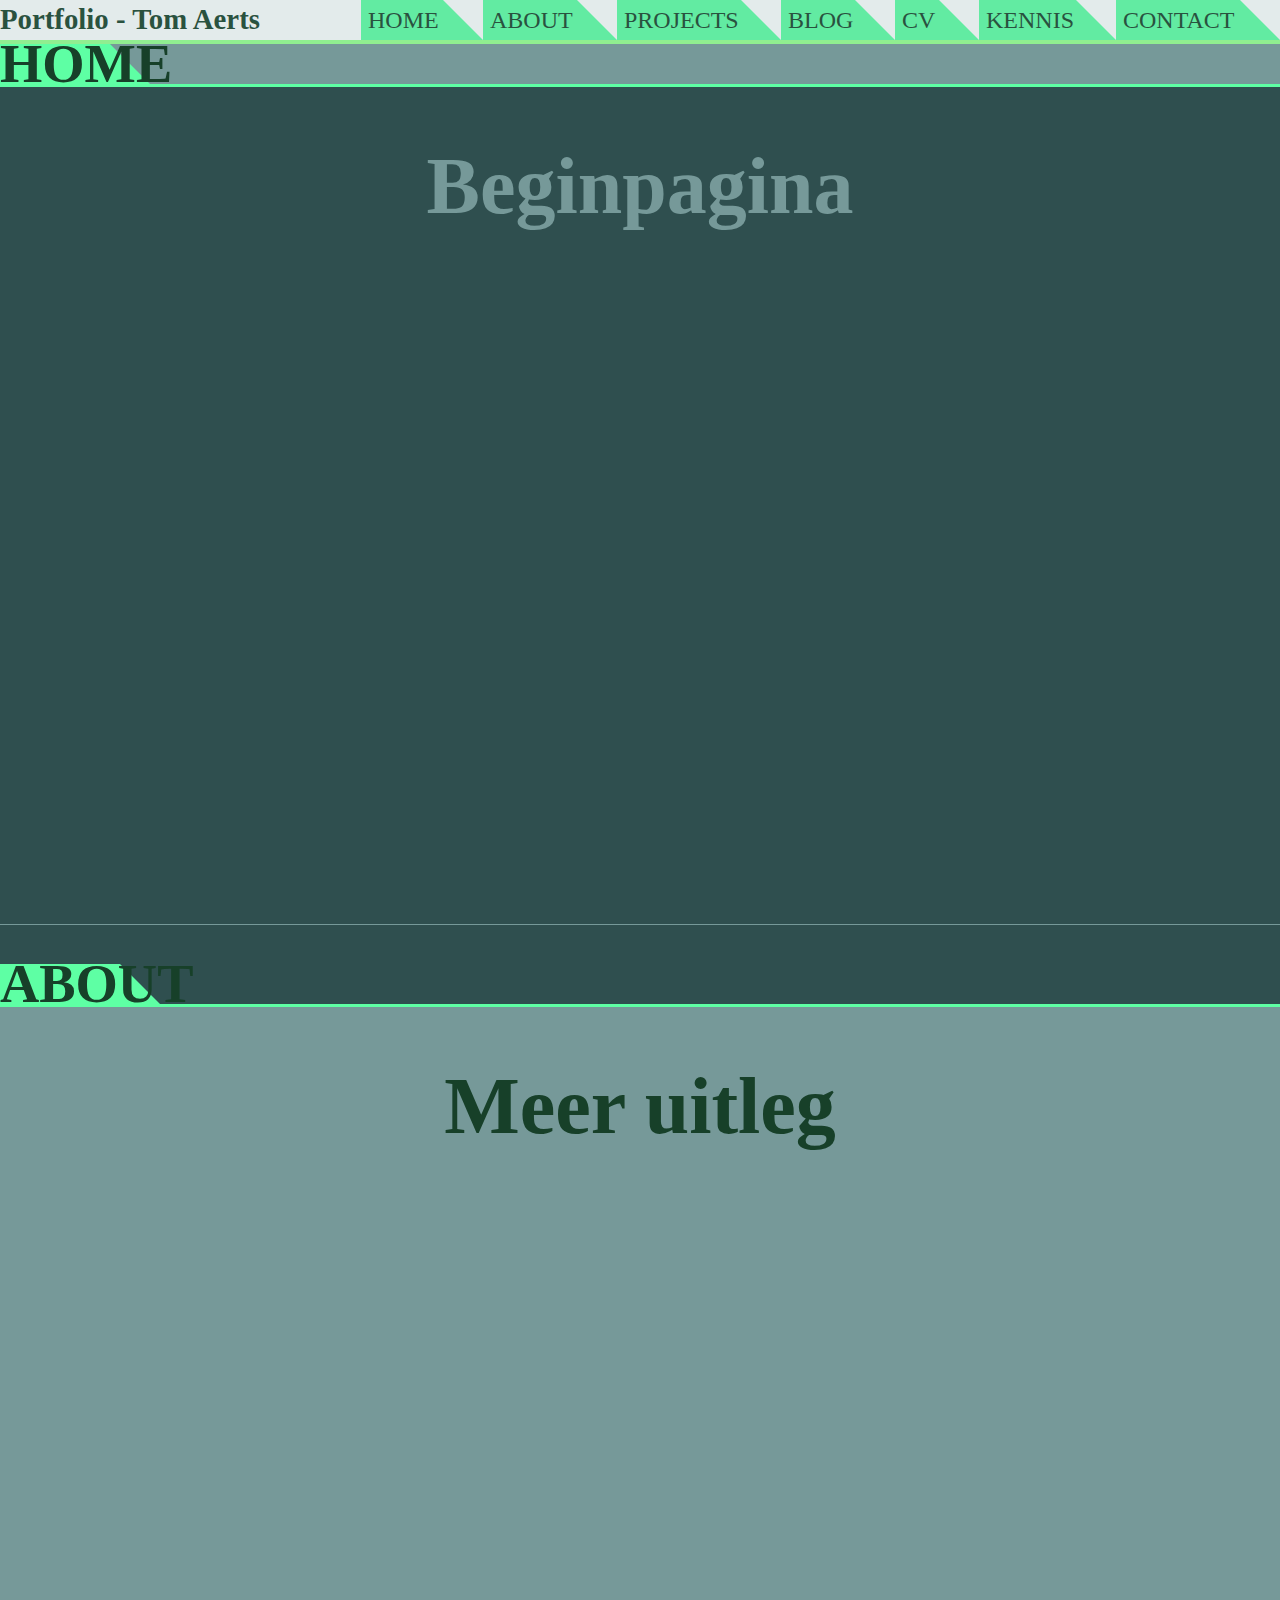
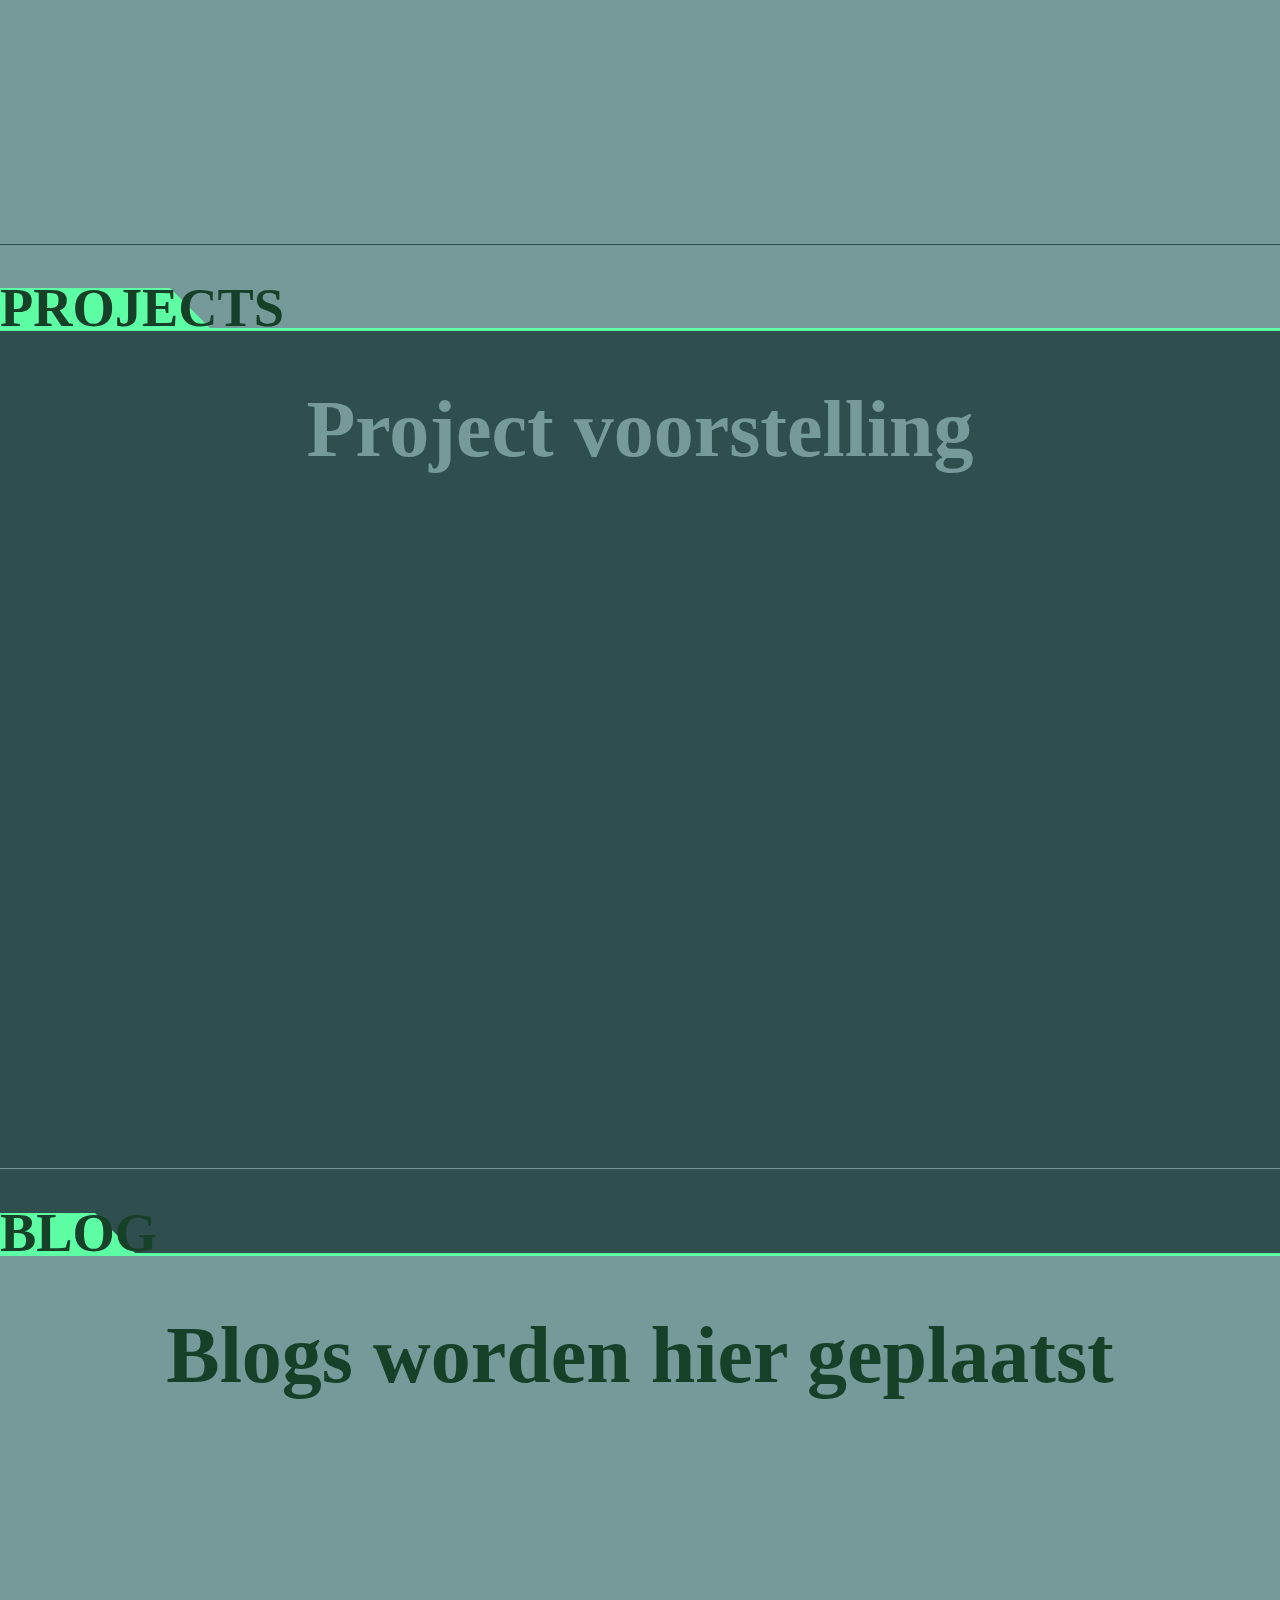
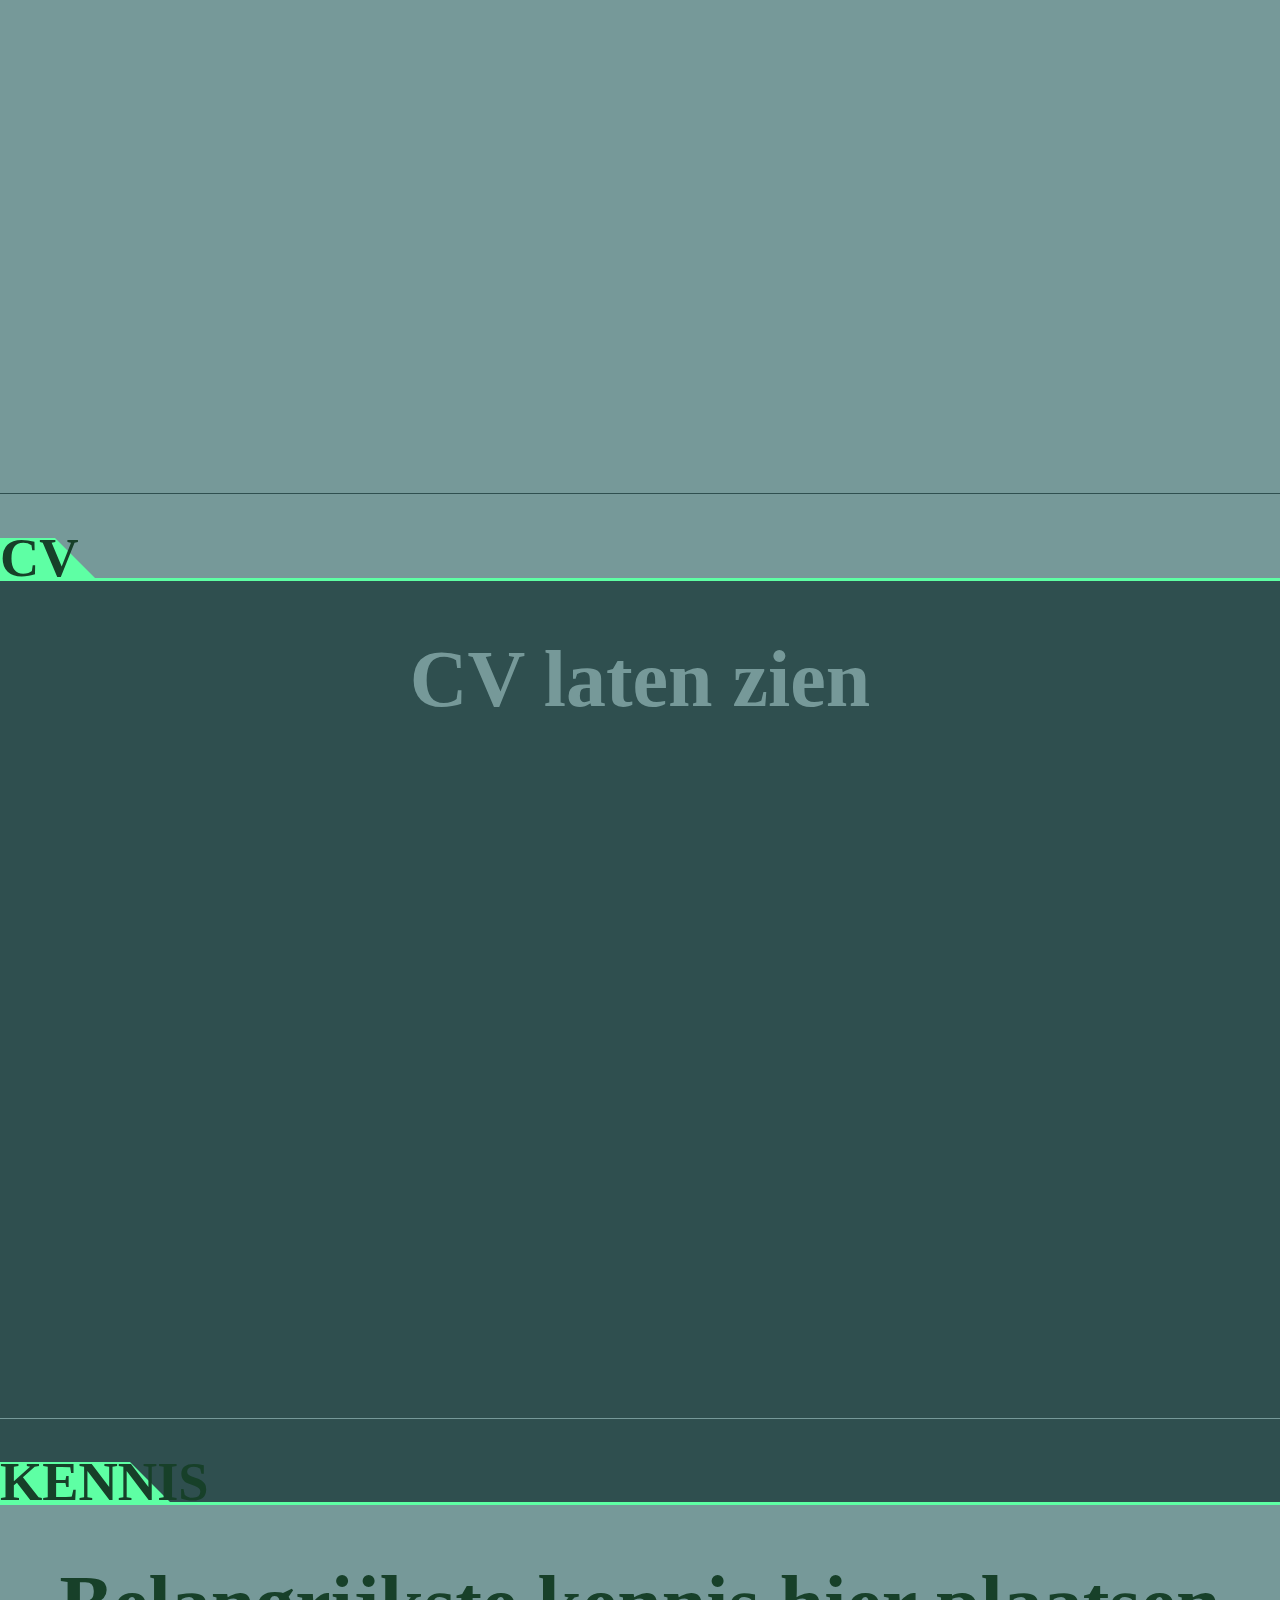
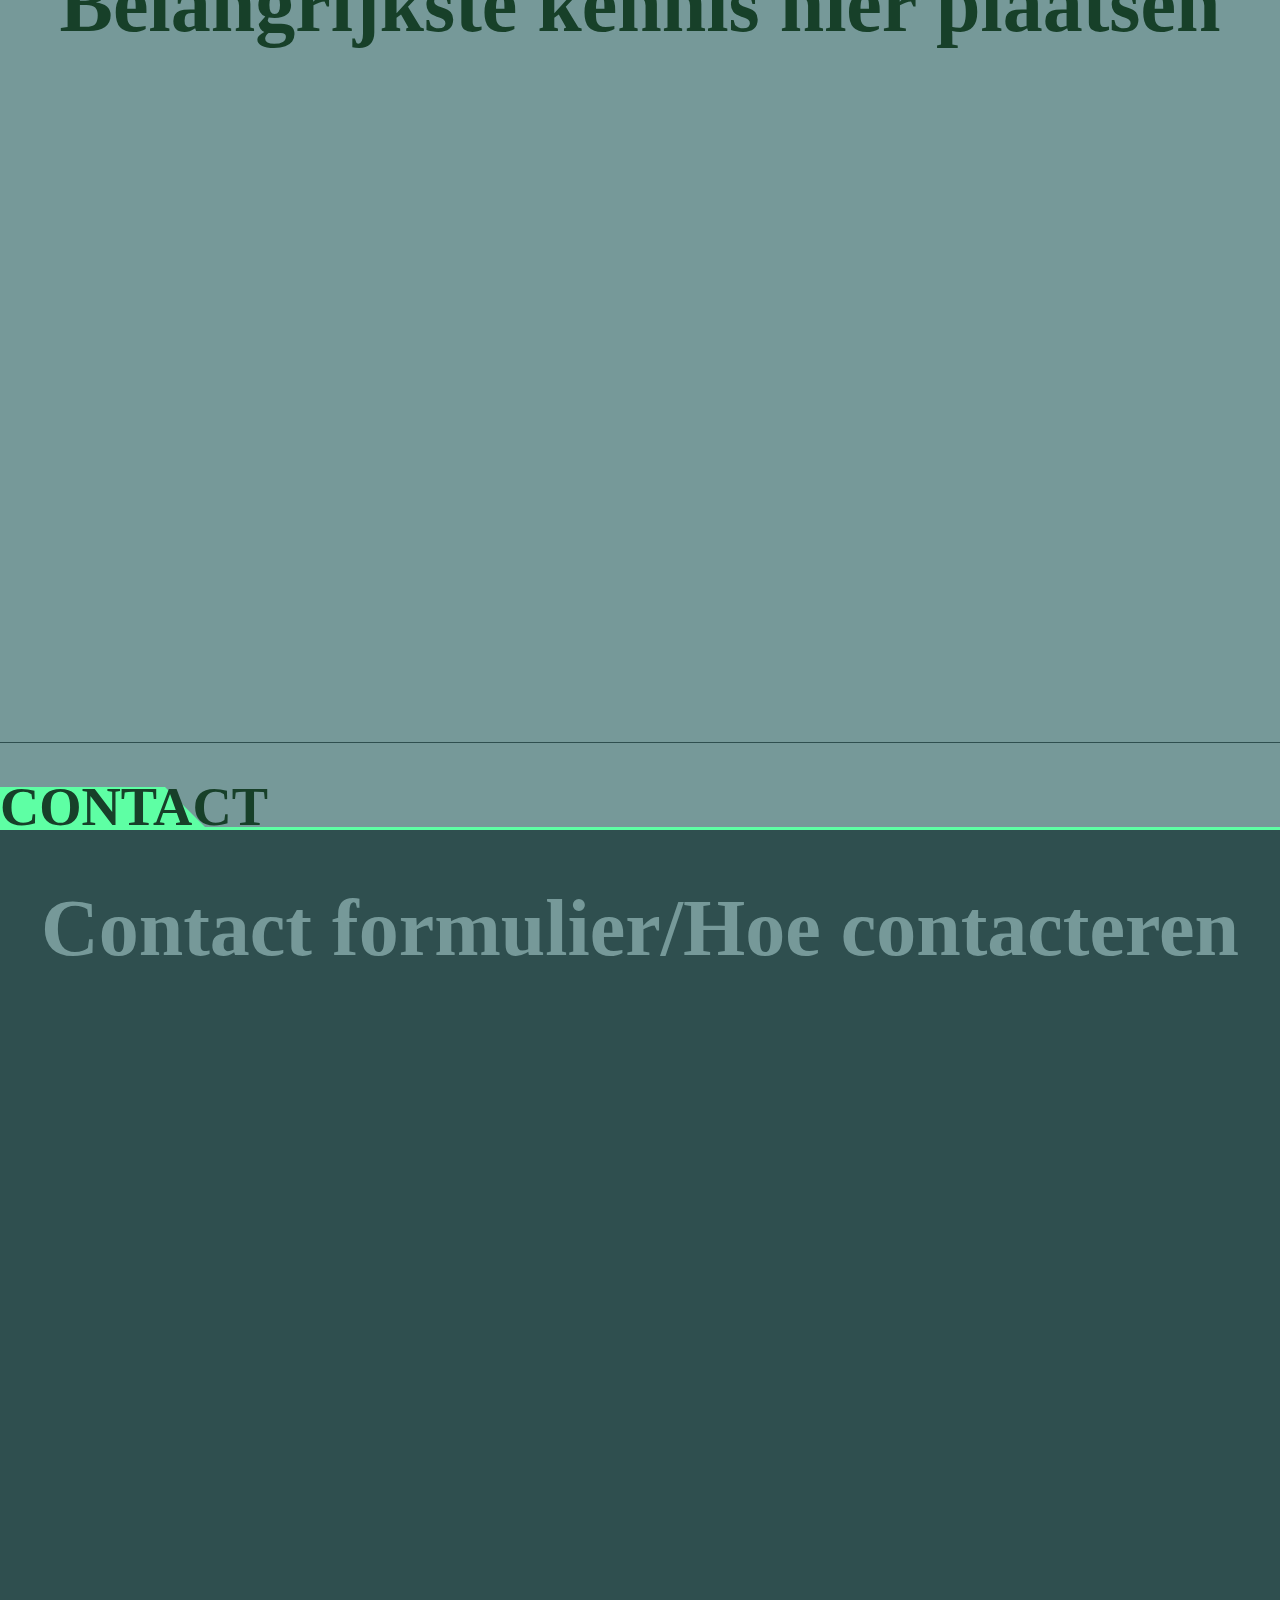
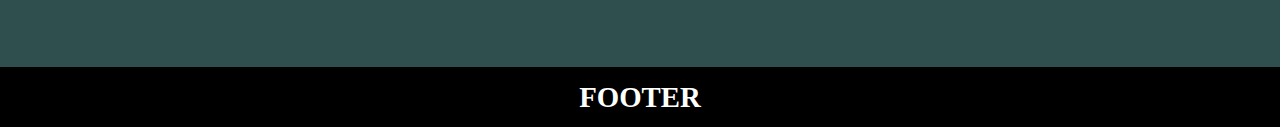
==== index.html @ aea4c929 "Portfolio site how it is until now" ====
<html>
    <head>
        <title>Portfolio - Tom Aerts</title>
        <link rel="stylesheet" href="Styles/opmaak.css">
        <link rel="stylesheet" href="Styles/media-queries.css">
        <meta charset="utf-8"> 
        <meta name="viewport" content="initial-scale=1">
        <link rel="icon" href="pics/favicon.ico" type="image/x-icon">
    </head>
    <body>
        <header>
            <div class="titel">
                <h1 class="normal">Portfolio - Tom Aerts</h1>
                <img src="pics/logo-big.png" alt="Tom Aerts" class="mobile">
            </div>
            <div class="header">
                <ul>
                    <li>
                        <a href="#home" id="homelink">HOME</a>
                    </li>
                    <li>
                        <a href="#about" id="aboutlink">ABOUT</a>
                    </li>
                    <li>
                        <a href="#projects" id="projectlink">PROJECTS</a>
                    </li>
                    <li>
                        <a href="#blog" id="bloglink">BLOG</a>
                    </li>
                    <li>
                        <a href="#cv" id="cvlink">CV</a>
                    </li>
                    <li>
                        <a href="#kennis" id="kennislink">KENNIS</a>
                    </li>
                    <li>
                        <a href="#contact" id="contactlink">CONTACT</a>
                    </li>
                </ul>
            </div>
        </header>
        <main>
            <div id="home"></div>
            <section id="homenrm">
                <article class="home">
                    <h1>HOME</h1>
                </article>
                <div class="firstbox">
                    <article class="text"> 
                        <h1>Beginpagina</h1>
                    </article>
                </div>
            </section>
            <div class="firstline" id="about"></div>
            <section id="aboutnrm">
                <article class="about">
                    <h1>ABOUT</h1>
                </article>
                <div class="secondbox">
                    <article class="text"> 
                        <h1>Meer uitleg</h1>
                    </article>
                </div>
            </section>
            <div class="secondline" id="projects"></div>
            <section id="projectsnrm">
                <article class="project">
                    <h1>PROJECTS</h1>
                </article>
                <div class="firstbox">
                    <article class="text"> 
                        <h1>Project voorstelling</h1>
                    </article>
                </div>
            </section>
            <div class="firstline" id="blog"></div>
            <section id="blognrm">
                <article class="blog">
                    <h1>BLOG</h1>
                </article>
                <div class="secondbox">
                    <article class="text"> 
                        <h1>Blogs worden hier geplaatst</h1>
                    </article>
                </div>
            </section>
            <div class="secondline" id="cv"></div>
            <section id="cvnrm">
                <article class="cv">
                    <h1>CV</h1>
                </article>
                <div class="firstbox">
                    <article class="text"> 
                        <h1>CV laten zien</h1>
                    </article>
                </div>
            </section>
            <div class="firstline" id="kennis"></div>
            <section id="kennisnrm">
                <article class="kennis">
                    <h1>KENNIS</h1>
                </article>
                <div class="secondbox">
                    <article class="text"> 
                        <h1>Belangrijkste kennis hier plaatsen</h1>
                    </article>
                </div>
            </section>
            <div class="secondline" id="contact"></div>
            <section id="contactnrm">
                <article class="contact">
                    <h1>CONTACT</h1>
                </article>
                <div class="firstbox">
                    <article class="text"> 
                        <h1>Contact formulier/Hoe contacteren</h1>
                    </article>
                </div>
            </section>
        </main>
        <footer>
            <h1 class="footer">FOOTER</h1>
        </footer>
        <script src="//ajax.googleapis.com/ajax/libs/jquery/1.10.2/jquery.min.js"></script>
        <script type="text/javascript">
            $(document).ready(function() {
                $('a[href*=#]:not([href=#])').click(function() {
                    if (location.pathname.replace(/^\//,'') == this.pathname.replace(/^\//,'') && location.hostname == this.hostname) {
                    var target = $(this.hash);
                    target = target.length ? target : $('[name=' + this.hash.slice(1) +']');
                    if (target.length) {
                        $('html,body').animate({
                        scrollTop: target.offset().top
                        }, 1000);
                        return false;
                    }
                    }
                });
            });
        </script>
    </body>
</html>
---- Styles/opmaak.css ----
body {
    height: 100%;
    margin-left: 0%;
    margin-top: 0%;
    margin-bottom: 0%;
    margin-right: 0%;
    background-color: lightgreen;
    width: 100%;
}
header {
    background-color: white;
    height: 40px;
    width: 100%;
    opacity: 0.8;
    position: fixed;
}
.normal {
    display: block;
    color: #174029
}
.mobile {
    display: none;
    height: 100%;
}
.header {
    float: right;
    width: 1015px;
    z-index: 0;
    margin-top: -2px;
}
.titel {
    float: left;
    line-height: 0px;
    z-index: 0;
}
ul {
    list-style: none;
    display: inline;
}
a {
    text-decoration: none;
}
#homelink{
    float: left;
    width: 85px;
    height: 0%;
    border-right: 40px solid transparent;
    border-bottom: 40px solid #5EFFA4;
    line-height: 40px;
    font-size: 1.7rem;
    position: static;
    color: #174029;
    padding-left: 7px;
    margin-top: -16px;
}
#aboutlink {
    float: left;
    width: 100px;
    height: 0%;
    border-right: 40px solid transparent;
    border-bottom: 40px solid #5EFFA4;
    line-height: 40px;
    font-size: 1.7rem;
    position: static;
    color: #174029;
    padding-left: 7px;
    margin-top: -16px;
}
#projectlink {
    float: left;
    width: 135px;
    height: 0%;
    border-right: 40px solid transparent;
    border-bottom: 40px solid #5EFFA4;
    line-height: 40px;
    font-size: 1.7rem;
    position: static;
    color: #174029;
    padding-left: 7px;
    margin-top: -16px;
}
#bloglink {
    float: left;
    width: 80px;
    height: 0%;
    border-right: 40px solid transparent;
    border-bottom: 40px solid #5EFFA4;
    line-height: 40px;
    font-size: 1.7rem;
    position: static;
    color: #174029;
    padding-left: 7px;
    margin-top: -16px;
}
#cvlink {
    float: left;
    width: 45px;
    height: 0%;
    border-right: 40px solid transparent;
    border-bottom: 40px solid #5EFFA4;
    line-height: 40px;
    font-size: 1.7rem;
    position: static;
    color: #174029;
    padding-left: 7px;
    margin-top: -16px;
}
#kennislink {
    float: left;
    width: 105px;
    height: 0%;
    border-right: 40px solid transparent;
    border-bottom: 40px solid #5EFFA4;
    line-height: 40px;
    font-size: 1.7rem;
    position: static;
    color: #174029;
    padding-left: 7px;
    margin-top: -16px;
}
#contactlink {
    float: left;
    width: 135px;
    height: 0%;
    border-right: 40px solid transparent;
    border-bottom: 40px solid #5EFFA4;
    line-height: 40px;
    font-size: 1.7rem;
    position: static;
    color: #174029;
    padding-left: 7px;
    margin-top: -16px;
}
.home {
    width: 110px;
    background-color: darkgrey;
    height: 0%;
    border-right: 40px solid #769999;
    border-bottom: 40px solid #5EFFA4;
    line-height: 40px;
    font-size: 1.7rem;
    position: static;
    color: #174029;
}
.about {
    width: 120px;
    height: 0%;
    border-right: 40px solid #2F4F4F;
    border-bottom: 40px solid #5EFFA4;
    line-height: 40px;
    font-size: 1.7rem;
    margin-top: -91px;
    position: static;
    color: #174029;
}
.project {
    width: 170px;
    height: 0%;
    border-right: 40px solid #769999;
    border-bottom: 40px solid #5EFFA4;
    line-height: 40px;
    font-size: 1.7rem;
    margin-top: -50px;
    position: static;
    color: #174029;
}
.blog {
    width: 95px;
    height: 0%;
    border-right: 40px solid #2F4F4F;
    border-bottom: 40px solid #5EFFA4;
    line-height: 40px;
    font-size: 1.7rem;
    margin-top: -50px;
    position: static;
    color: #174029;
}
.cv {
    width: 55px;
    height: 0%;
    border-right: 40px solid #769999;
    border-bottom: 40px solid #5EFFA4;
    line-height: 40px;
    font-size: 1.7rem;
    margin-top: -50px;
    position: static;
    color: #174029;
}
.kennis {
    width: 130px;
    height: 0%;
    border-right: 40px solid #2F4F4F;
    border-bottom: 40px solid #5EFFA4;
    line-height: 40px;
    font-size: 1.7rem;
    margin-top: -50px;
    position: static;
    color: #174029;
}
.contact {
    width: 165px;
    height: 0%;
    border-right: 40px solid #769999;
    border-bottom: 40px solid #5EFFA4;
    line-height: 40px;
    font-size: 1.7rem;
    margin-top: -50px;
    position: static;
    color: #174029;
}
section {
    height: 100%;
    margin-bottom: -19px;
    width: 100%;
}
.firstbox { 
    border-top: 3px solid #5EFFA4;      
    background-color: #2F4F4F;
    height: 93%;
    width: 100%;
    color: #769999;
}
.secondbox {
    border-top: 3px solid #5EFFA4;      
    background-color: #769999;
    height: 93%;
    width: 100%;
    color: #174029

}
.text {
    text-align: center;
    font-size: 40px;
    width: 100%;
}
.firstline {
    height: 80px;
    background-color: #2F4F4F;
    margin-bottom: -72px;
    width: 100%;
}
.secondline {
    height: 80px;
    background-color: #769999;
    width: 100%;
}
#homenrm {
    background-color: #769999;
    width: 100%;
}
#aboutnrm {
    background-color: #2F4F4F;
    margin-top: 50px;
    width: 100%;
}
#projectsnrm {
    background-color: #769999;
    margin-top: -74px;
    width: 100%;
}
#blognrm {
    background-color: #2F4F4F;
    width: 100%;
}
#cvnrm {
    background-color: #769999;
    width: 100%;
    margin-top: -73px
}
#kennisnrm {
    background-color: #2F4F4F;
    margin-top: -73px;
    width: 100%;
}
#contactnrm {
    background-color: #769999;
    width: 100%;
    margin-top: -73px;
}
#home {
    height: 40px;
    margin-bottom: -32px;
    background-color: #769999;
    width: 100%;
}
footer {
    background-color: black;
    color: white;
    margin-top: -20px;
    height: 60px;
    width: 100%;
}
.footer {
    text-align: center;
    height: 60px;
    margin-bottom: auto;
    line-height: 60px;
    width: 100%;
    margin-top: 0px;
}
---- Styles/media-queries.css ----
@media only screen and (max-width:1350px) {
    .normal {
        font-size: 1.8rem;
    }
    .header {
    width: 919px;
    }
    #homelink{
        width: 75px;
        font-size: 1.5rem;
    }
    #aboutlink {
        width: 87px;
        font-size: 1.5rem;
    }
    #projectlink {
        width: 117px;
        font-size: 1.5rem;
    }
    #bloglink {
        width: 67px;
        font-size: 1.5rem;
    }
    #cvlink {
        width: 37px;
        font-size: 1.5rem;
    }
    #kennislink {
        width: 90px;
        font-size: 1.5rem;
   }
    #contactlink {
        width: 117px;
        font-size: 1.5rem;
    }
    .footer {
        font-size: 1.8rem;
    }
}
@media only screen and (max-width:1250px) {
    .normal {
        display: none;
    }
    .mobile {
        display: block;
    }
}
@media only screen and (max-width:1000px) {
    .header {
    width: 809px;
    }
    #homelink{
        width: 60px;
        font-size: 1.2rem;
    }
    #aboutlink {
        width: 70px;
        font-size: 1.2rem;
    }
    #projectlink {
        width: 95px;
        font-size: 1.2rem;
    }
    #bloglink {
        width: 55px;
        font-size: 1.2rem;
    }
    #cvlink {
        width: 30px;
        font-size: 1.2rem;
    }
    #kennislink {
        width: 75px;
        font-size: 1.2rem;
    }
    #contactlink {
        width: 95px;
        font-size: 1.2rem;
    }
    .footer {
        font-size: 1.5rem;
    }
}
@media only screen and (max-width:900px) {
    .header {
        display: none;
    }
    header {
        height: 60px;
    }
    #home{
        height: 60px;
    }
}
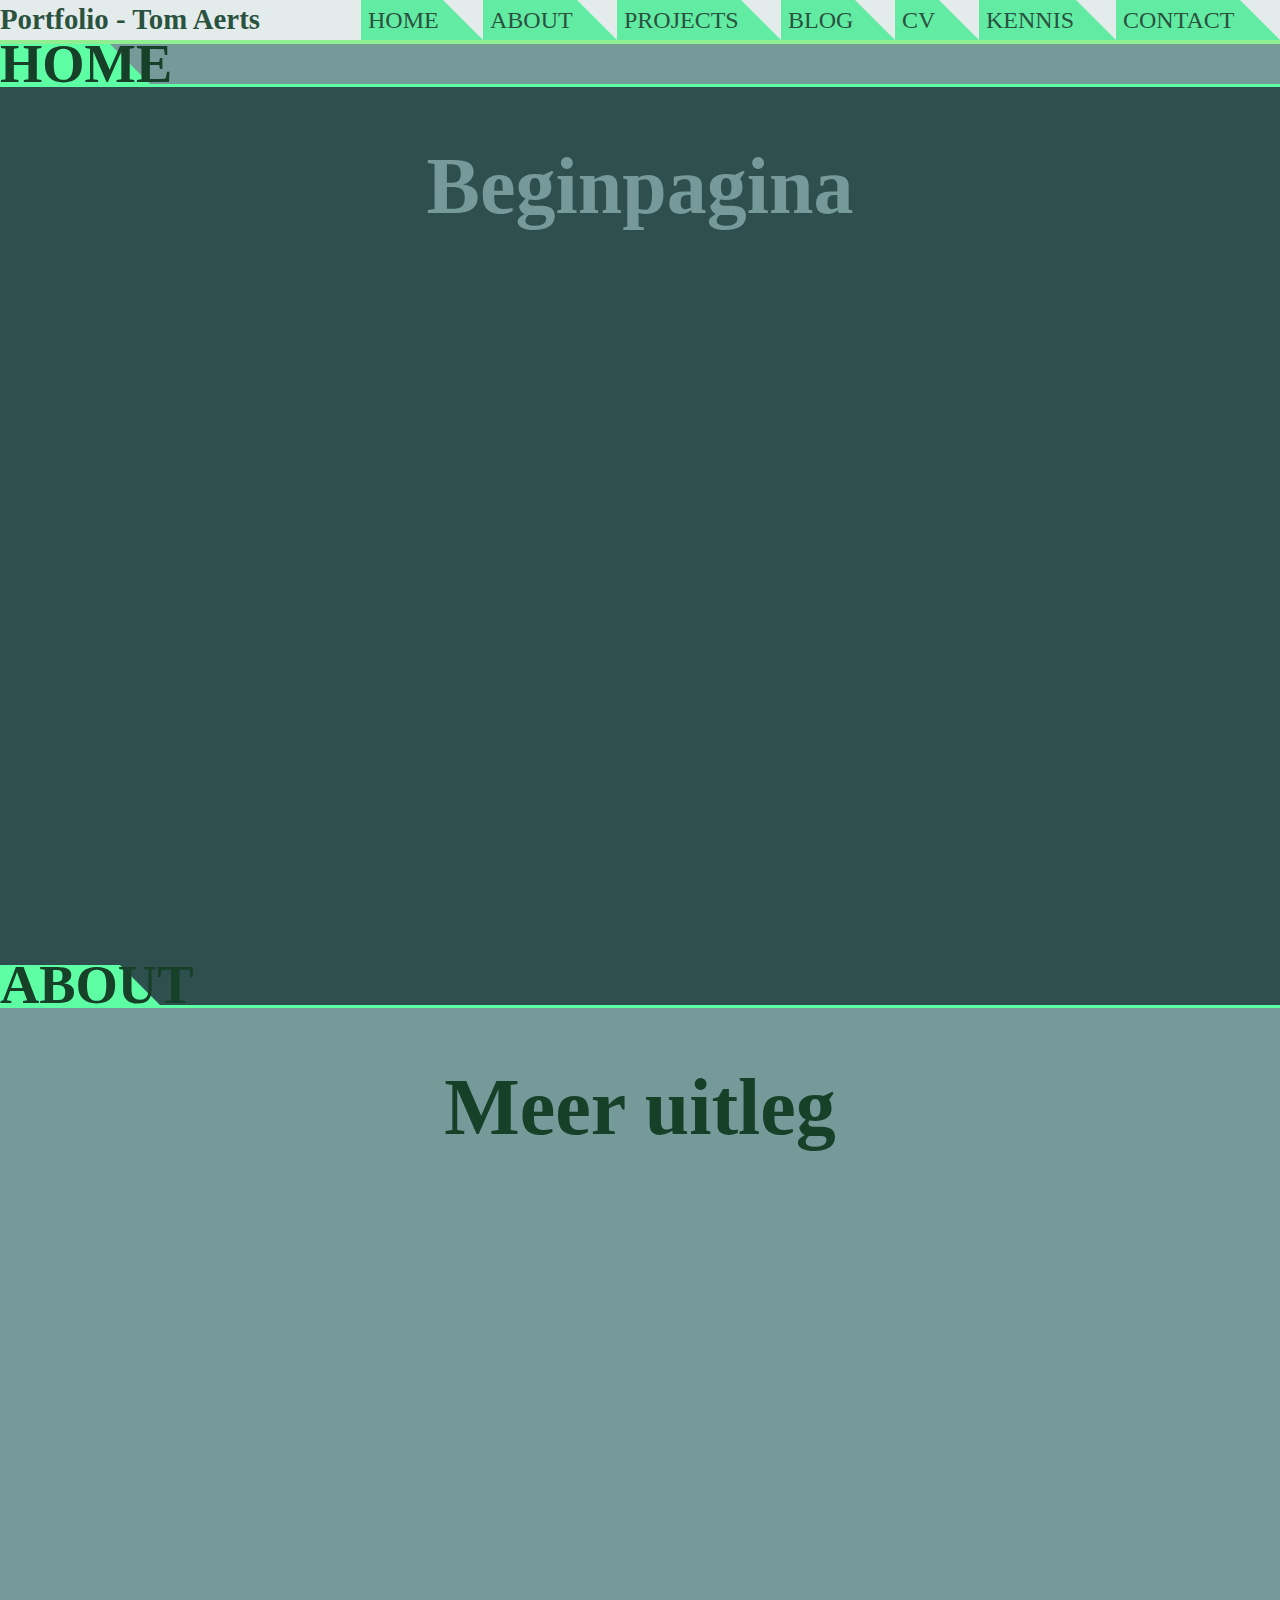
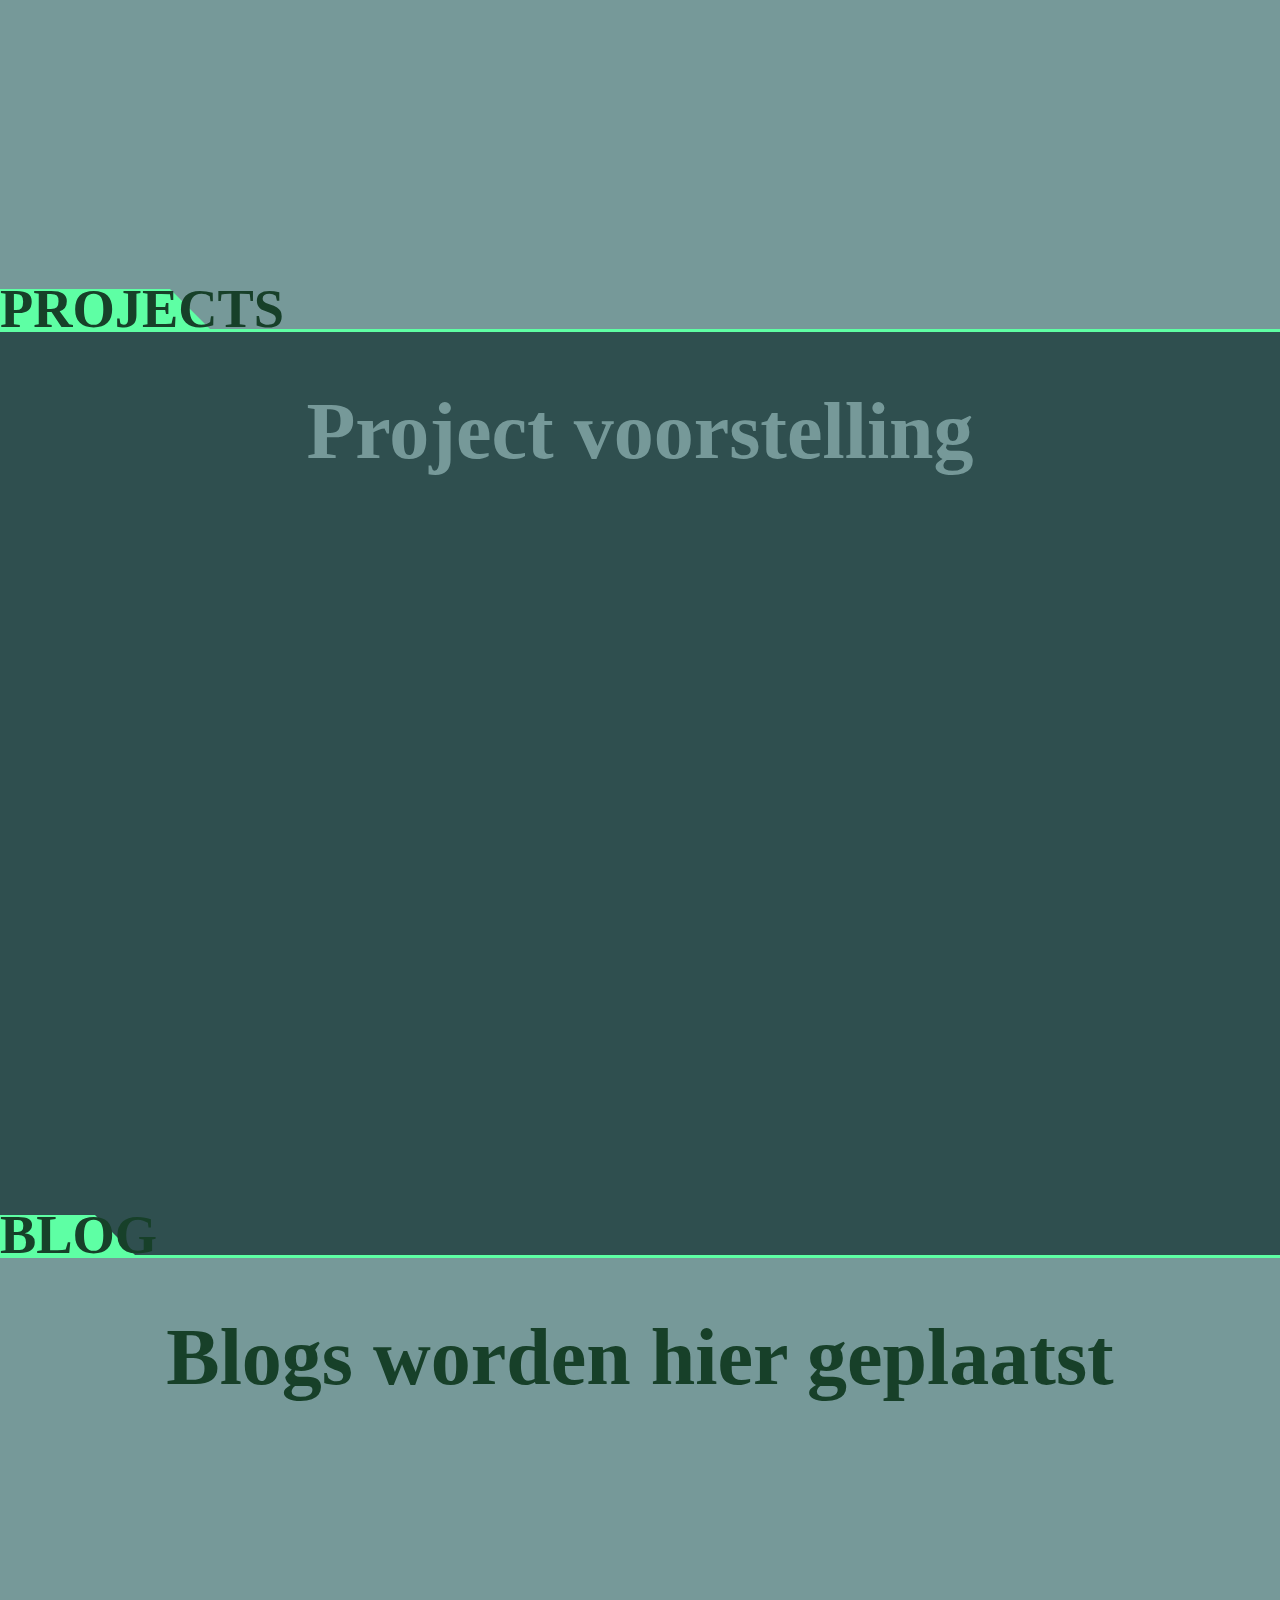
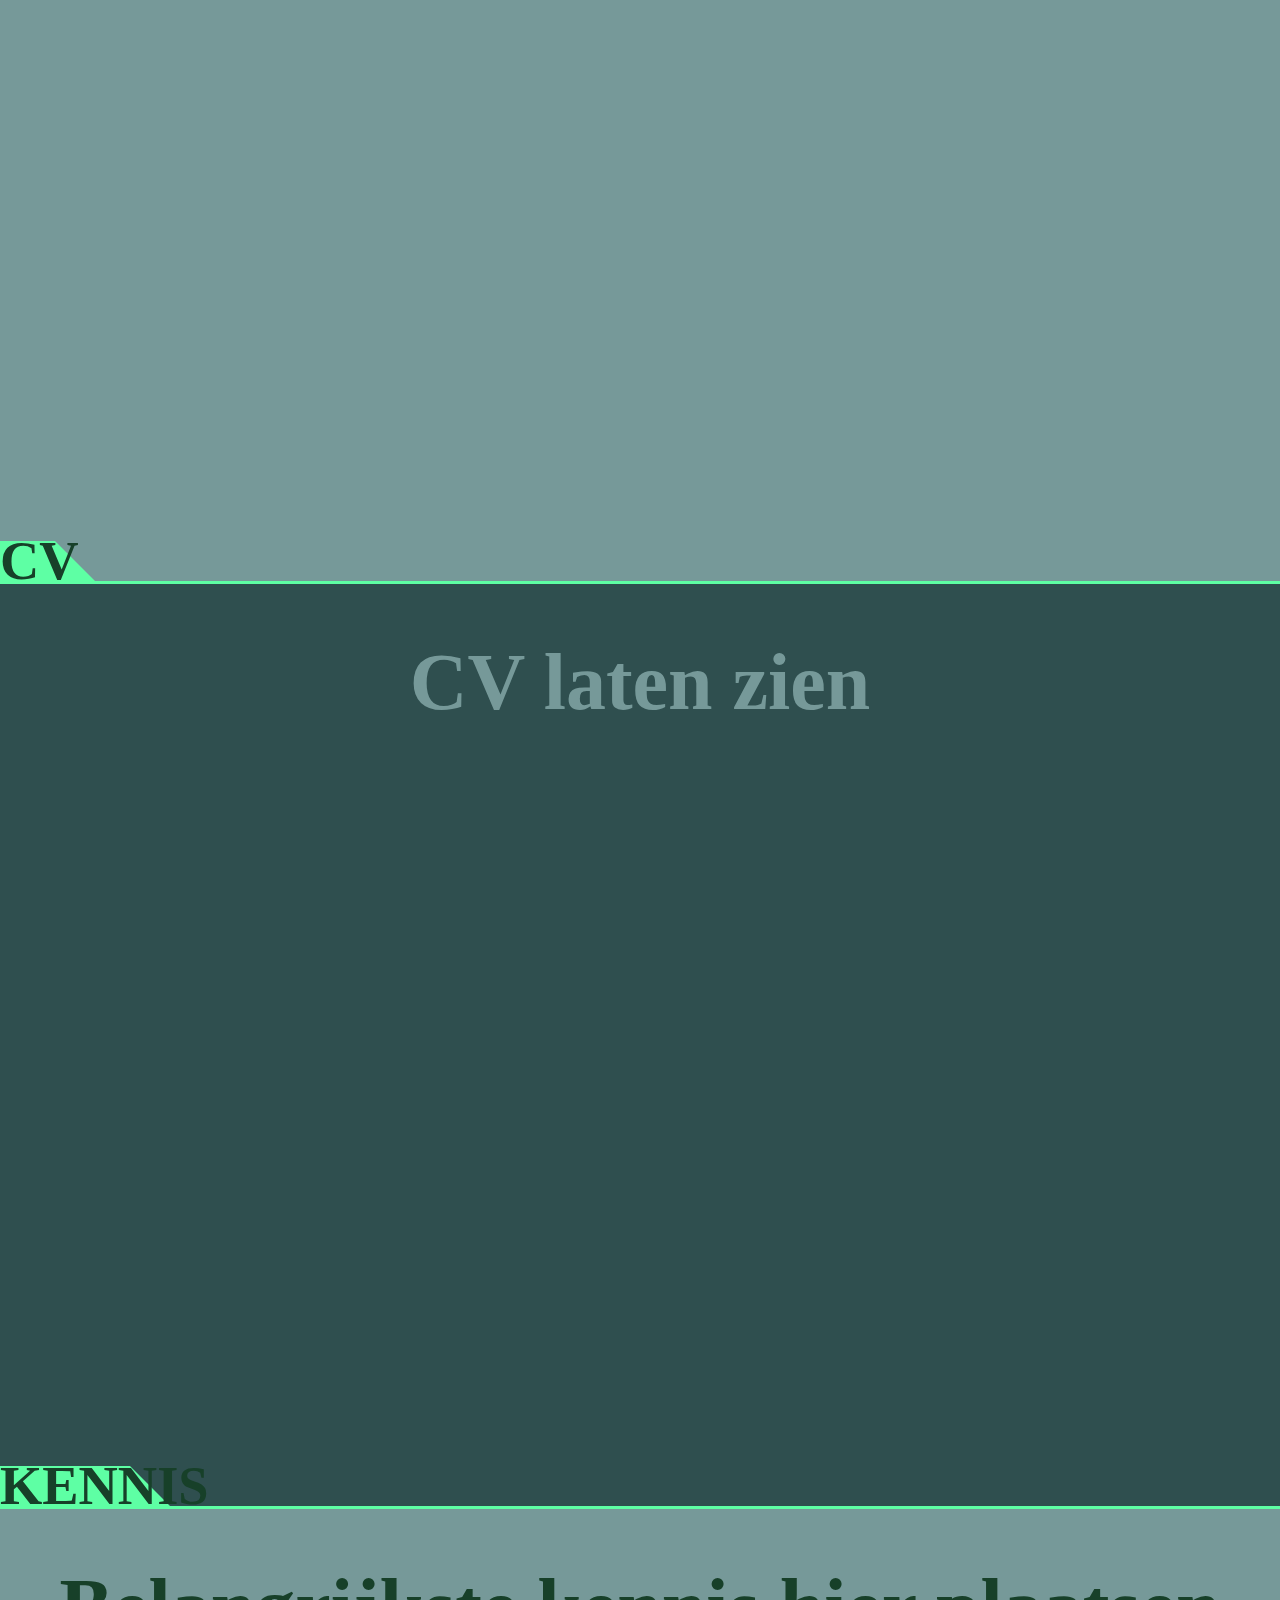
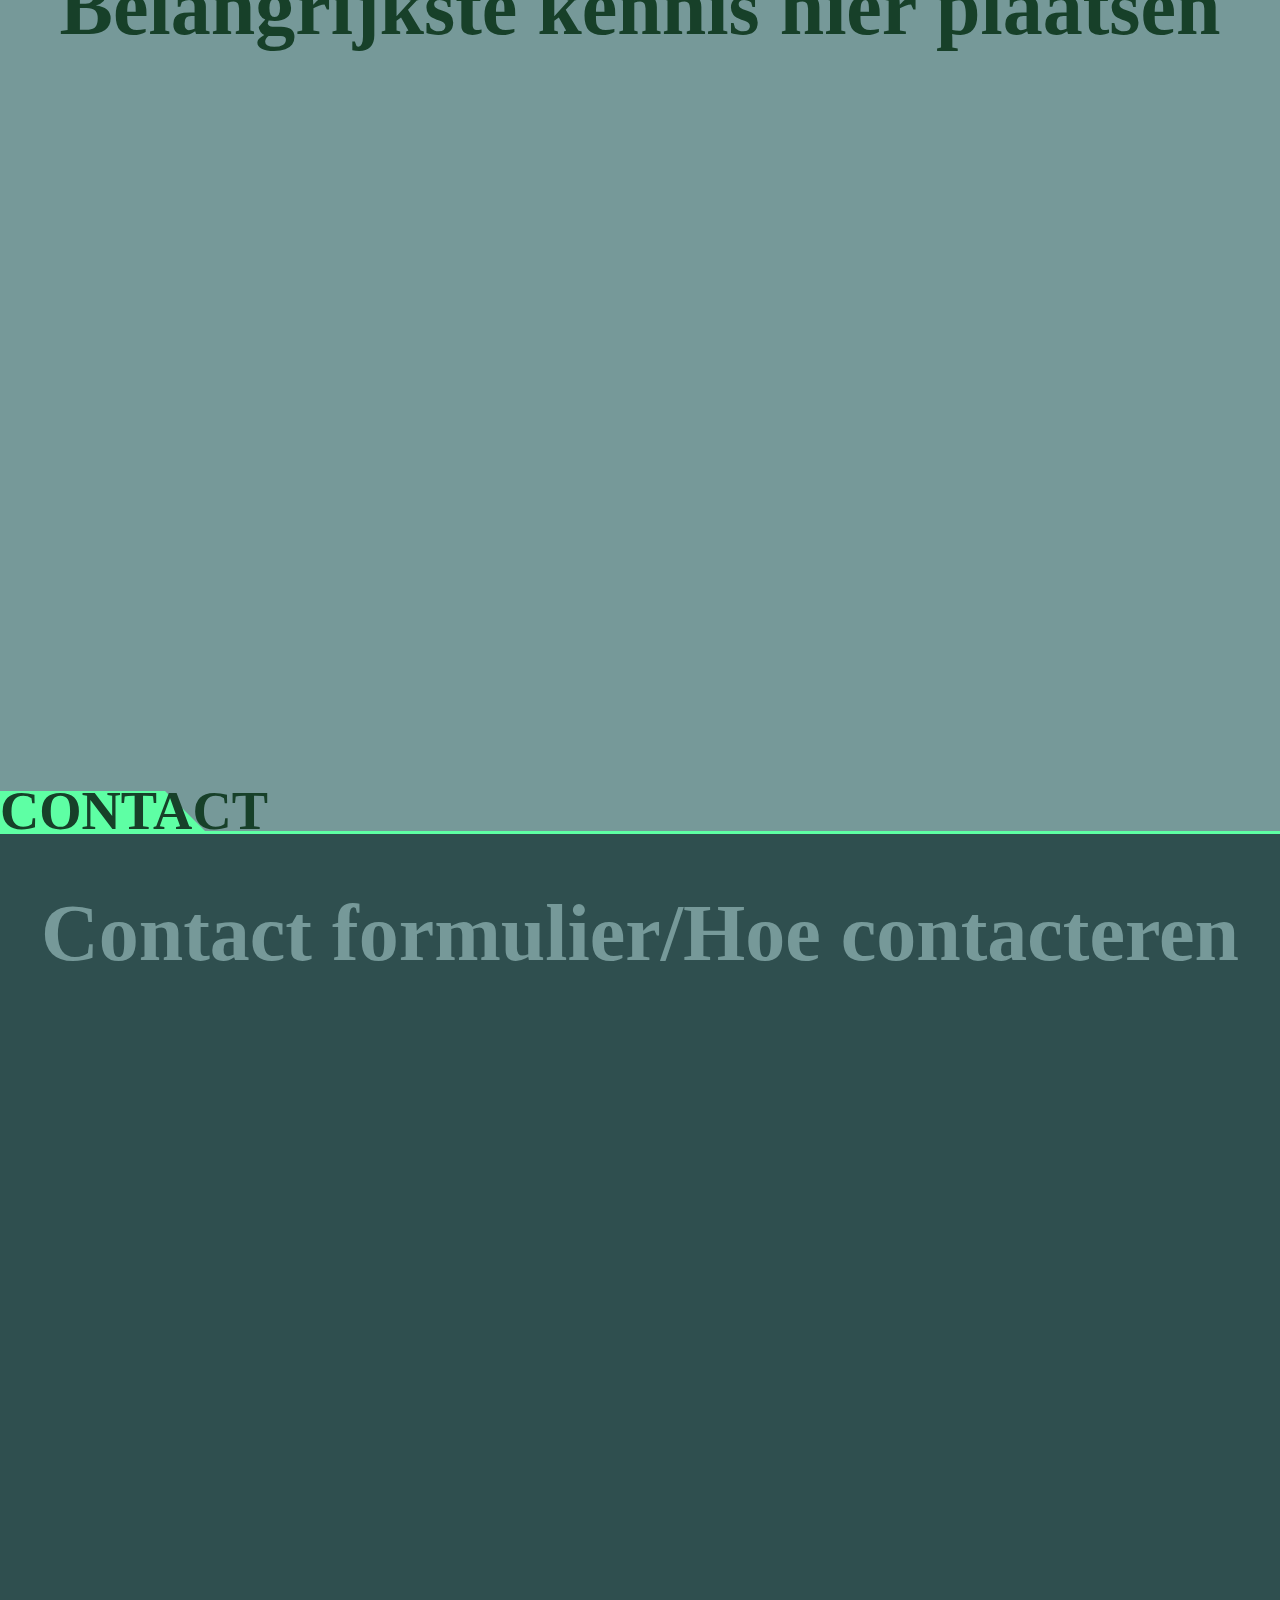
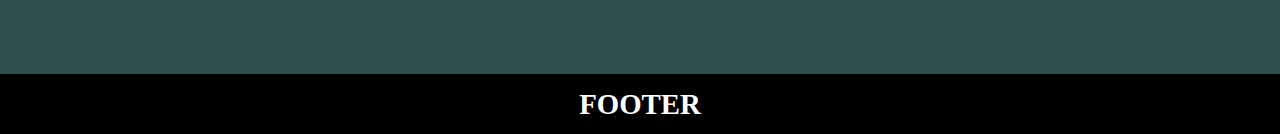
==== commit 1ce71b04: "mobile menu zo goed als in orde" ====
--- a/index.html
+++ b/index.html
@@ -12,6 +12,10 @@
             <div class="titel">
                 <h1 class="normal">Portfolio - Tom Aerts</h1>
                 <img src="pics/logo-big.png" alt="Tom Aerts" class="mobile">
+                <h1 class="tablet">Portfolio</h1>
+            </div>
+            <div class="mobi-header">
+                <div id="nav-toggle"><span></span></div>
             </div>
             <div class="header">
                 <ul>
@@ -138,5 +142,9 @@
                 });
             });
         </script>
+        <script>$('#nav-toggle').on('click', function() {
+  $(this).toggleClass('active');
+  $('.header').stop().slideToggle();
+});</script>
     </body>
 </html>--- a/Styles/opmaak.css
+++ b/Styles/opmaak.css
@@ -18,6 +18,10 @@
     display: block;
     color: #174029
 }
+.tablet {
+    color: #174029;
+    display: none;
+}
 .mobile {
     display: none;
     height: 100%;
@@ -28,6 +32,11 @@
     z-index: 0;
     margin-top: -2px;
 }
+/*
+.header.active {
+        display: block;
+    }
+*/
 .titel {
     float: left;
     line-height: 0px;
@@ -216,14 +225,14 @@
 .firstbox { 
     border-top: 3px solid #5EFFA4;      
     background-color: #2F4F4F;
-    height: 93%;
+    height: 100%;
     width: 100%;
     color: #769999;
 }
 .secondbox {
     border-top: 3px solid #5EFFA4;      
     background-color: #769999;
-    height: 93%;
+    height: 100%;
     width: 100%;
     color: #174029
 
@@ -234,13 +243,13 @@
     width: 100%;
 }
 .firstline {
-    height: 80px;
+    height: 80.5px;
     background-color: #2F4F4F;
     margin-bottom: -72px;
     width: 100%;
 }
 .secondline {
-    height: 80px;
+    height: 81px;
     background-color: #769999;
     width: 100%;
 }
@@ -286,15 +295,59 @@
 footer {
     background-color: black;
     color: white;
-    margin-top: -20px;
+    margin-top: 2px;
     height: 60px;
     width: 100%;
 }
 .footer {
     text-align: center;
-    height: 60px;
+    height: 58px;
     margin-bottom: auto;
     line-height: 60px;
     width: 100%;
     margin-top: 0px;
+}
+
+
+
+
+.mobi-header {
+    display: none;
+    position: fixed;
+    margin: 15 auto 0 87%;
+}
+#nav-toggle { position: absolute; left: 90%; top: 30%; }
+
+#nav-toggle { cursor: pointer; padding: 10px 35px 16px 0px; }
+#nav-toggle span, #nav-toggle span:before, #nav-toggle span:after {
+  cursor: pointer;
+  border-radius: 15px;
+  height: 8px;
+  width: 40px;
+  background: black;
+  position: absolute;
+  display: block;
+  content: '';
+}
+#nav-toggle span:before {
+  top: -10px; 
+}
+#nav-toggle span:after {
+  bottom: -10px;
+}
+
+#nav-toggle span, #nav-toggle span:before, #nav-toggle span:after {
+  transition: all 500ms ease-in-out;
+}
+#nav-toggle.active span {
+  background-color: transparent;
+}
+#nav-toggle.active span:before, #nav-toggle.active span:after {
+  top: 0;
+}
+#nav-toggle.active span:before {
+  transform: rotate(45deg);
+}
+#nav-toggle.active span:after {
+  transform: rotate(-45deg);
 }--- a/Styles/media-queries.css
+++ b/Styles/media-queries.css
@@ -42,10 +42,12 @@
         display: none;
     }
     .mobile {
-        display: block;
+        display: inline-block
     }
-}
-@media only screen and (max-width:1000px) {
+    .tablet {
+        display: inline-block;
+        float: right;
+    }
     .header {
     width: 809px;
     }
@@ -81,14 +83,43 @@
         font-size: 1.5rem;
     }
 }
-@media only screen and (max-width:900px) {
+@media only screen and (max-width:1000px) {
+    .footer {
+        font-size: 1.5rem;
+    }
+    .tablet {
+        padding-top: 2px;
+        padding-left: 10px;
+        font-size: 2.4rem
+    }
+    .mobi-header {
+        display: block
+    }
     .header {
         display: none;
     }
+    
     header {
         height: 60px;
     }
     #home{
         height: 60px;
     }
+    .firstline {
+    height: 100.5px;
+    background-color: #2F4F4F;
+    margin-bottom: -72px;
+    width: 100%;
+}
+.secondline {
+    height: 101px;
+    background-color: #769999;
+    width: 100%;
+}
+    
+}
+@media only screen and (max-width:900px) {
+    
+    
+    
 }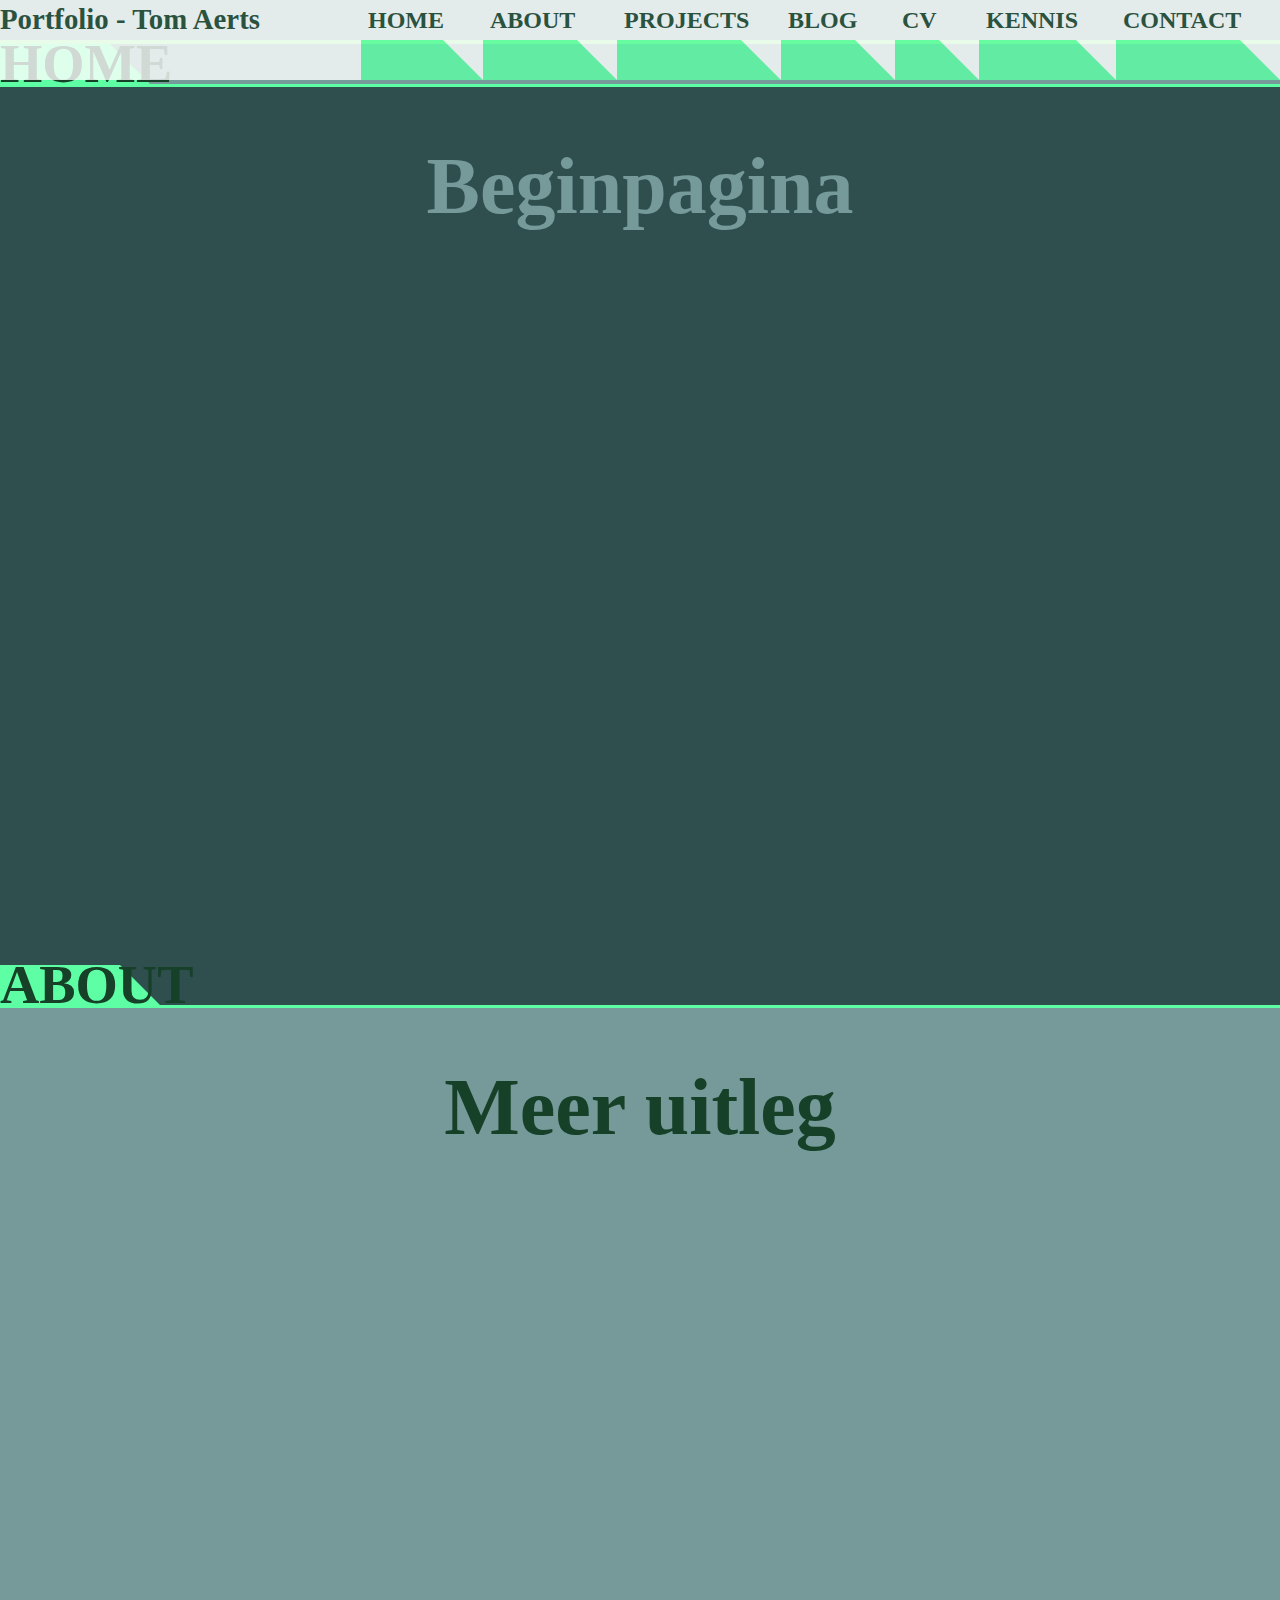
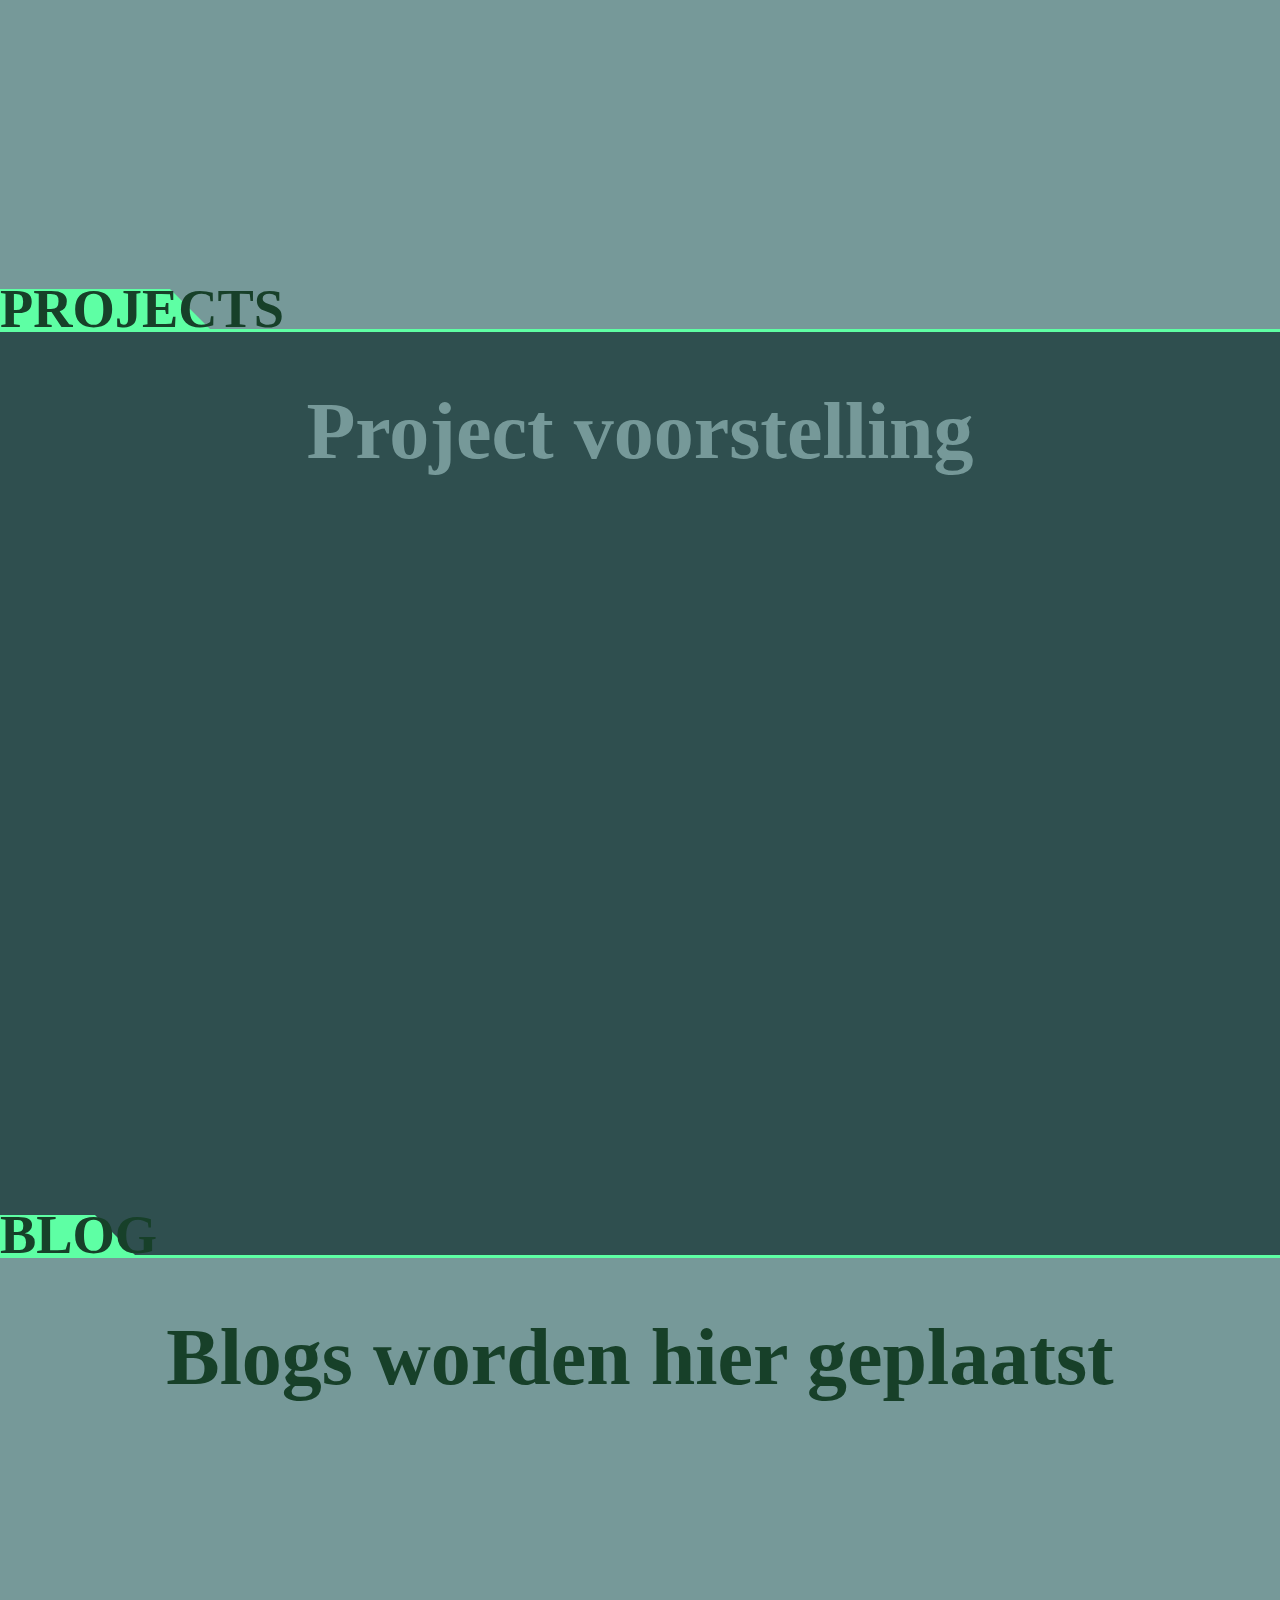
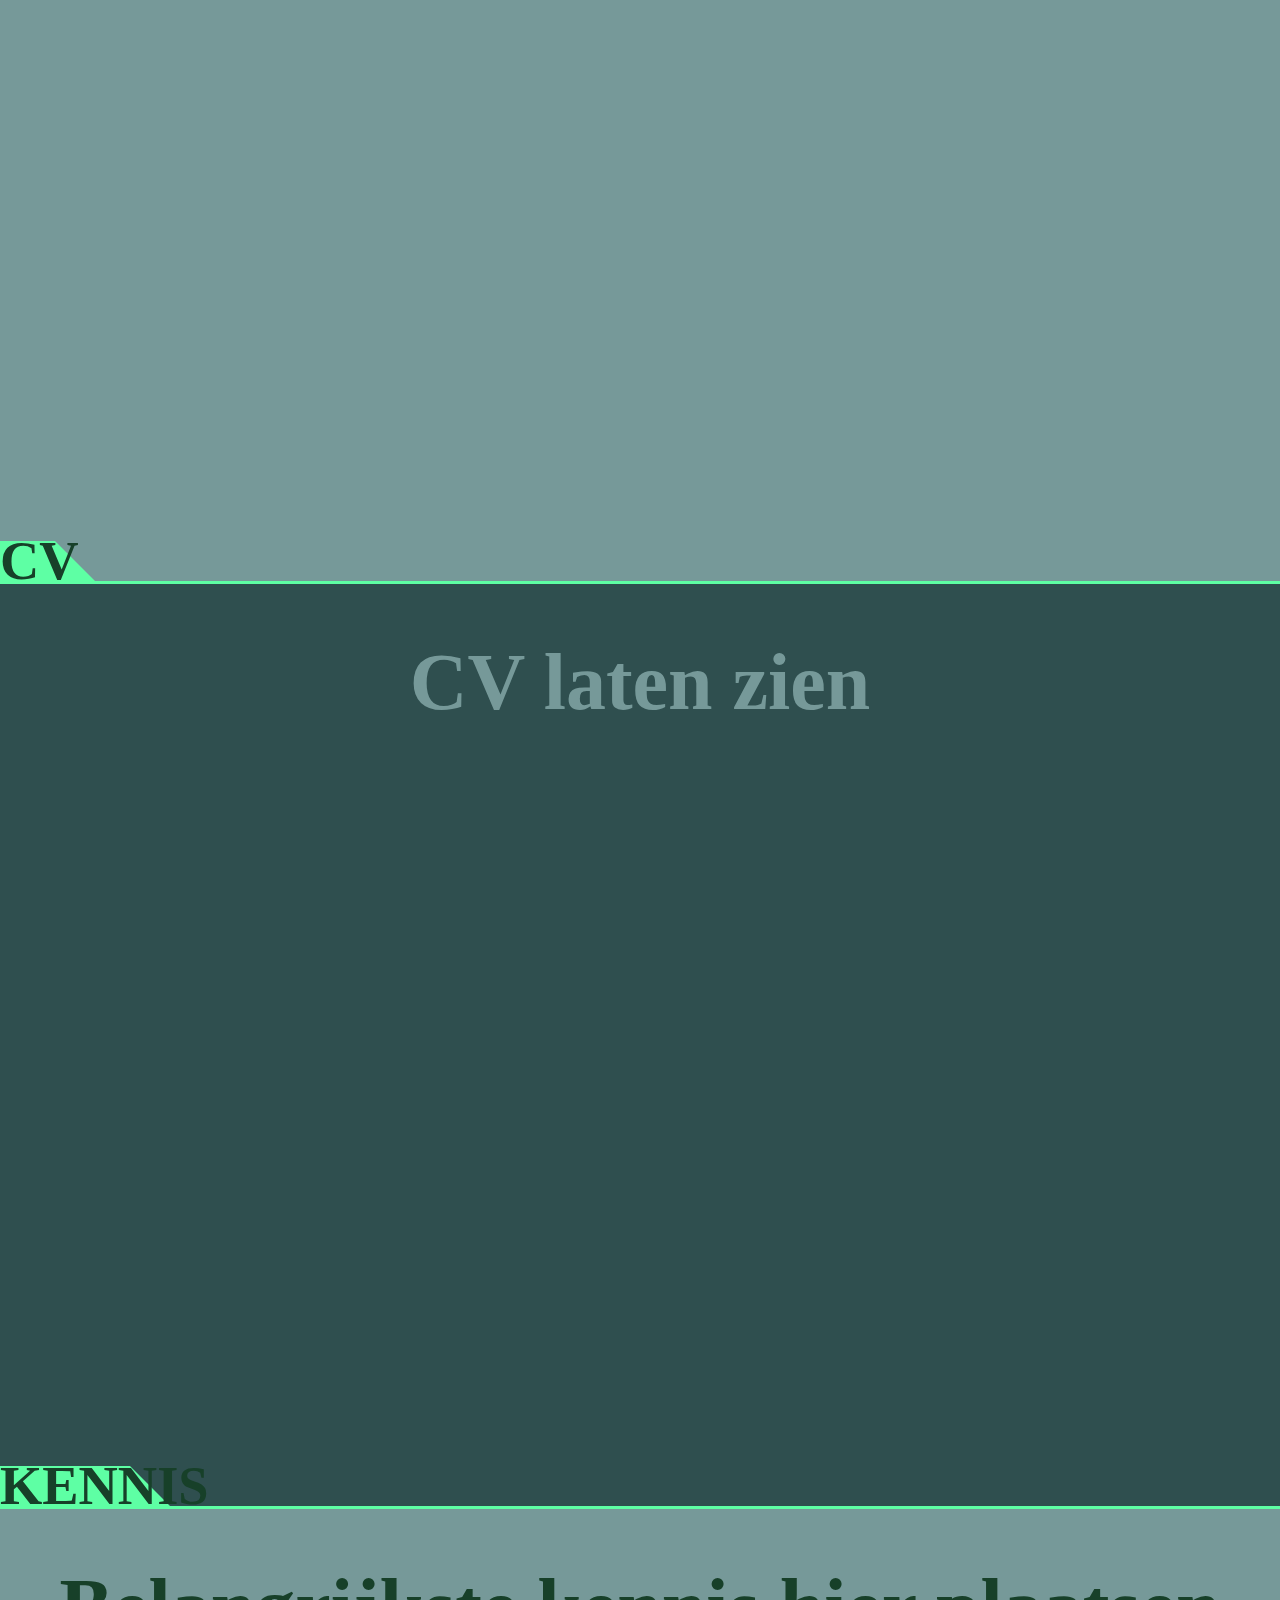
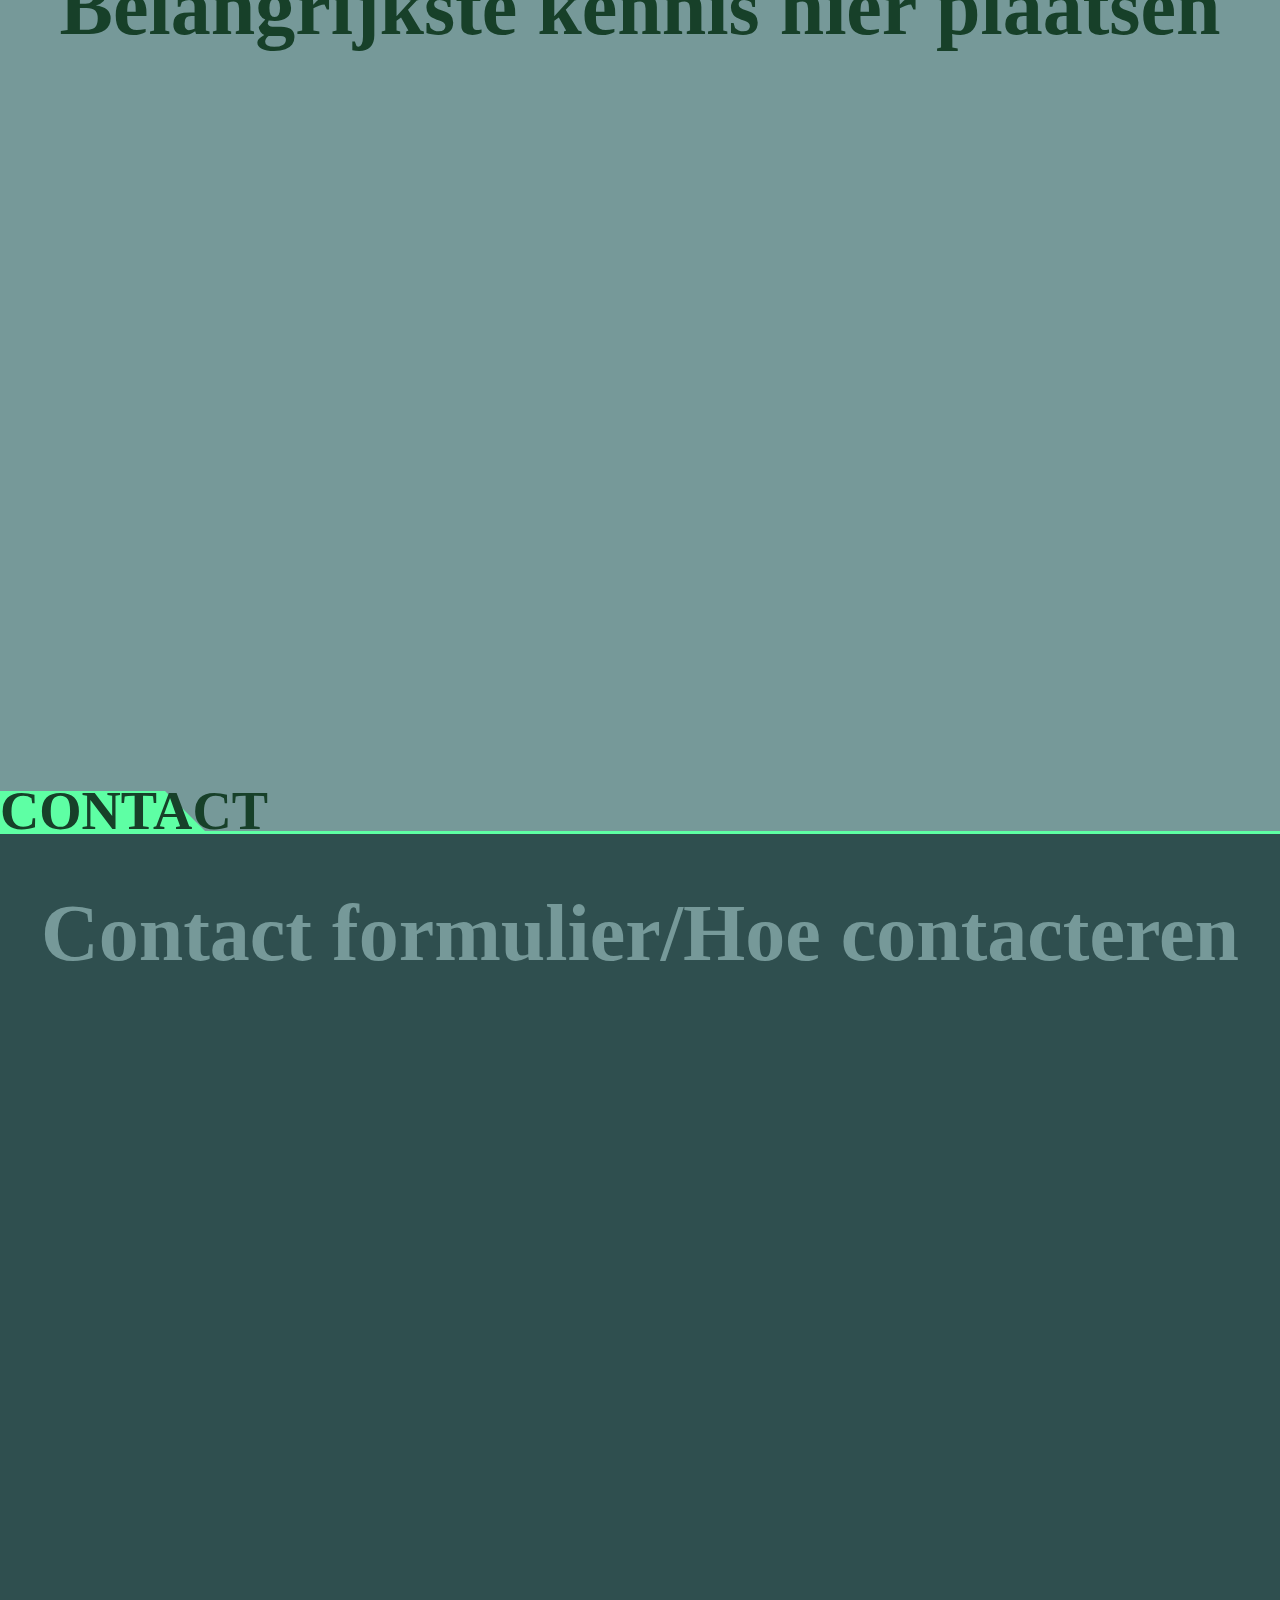
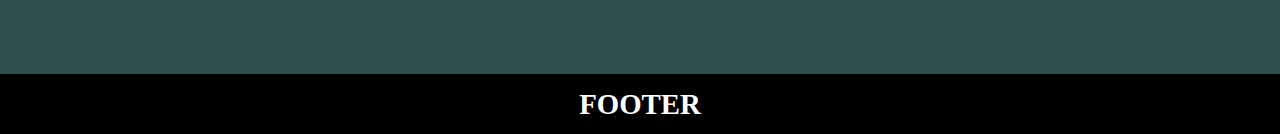
==== commit 54e74d17: "mobile header ong volledig klaar" ====
--- a/index.html
+++ b/index.html
@@ -20,25 +20,25 @@
             <div class="header">
                 <ul>
                     <li>
-                        <a href="#home" id="homelink">HOME</a>
+                        <a href="#home" id="homelink"><b>HOME</b></a>
                     </li>
                     <li>
-                        <a href="#about" id="aboutlink">ABOUT</a>
+                        <a href="#about" id="aboutlink"><b>ABOUT</b></a>
                     </li>
                     <li>
-                        <a href="#projects" id="projectlink">PROJECTS</a>
+                        <a href="#projects" id="projectlink"><b>PROJECTS</b></a>
                     </li>
                     <li>
-                        <a href="#blog" id="bloglink">BLOG</a>
+                        <a href="#blog" id="bloglink"><b>BLOG</b></a>
                     </li>
                     <li>
-                        <a href="#cv" id="cvlink">CV</a>
+                        <a href="#cv" id="cvlink"><b>CV</b></a>
                     </li>
                     <li>
-                        <a href="#kennis" id="kennislink">KENNIS</a>
+                        <a href="#kennis" id="kennislink"><b>KENNIS</b></a>
                     </li>
                     <li>
-                        <a href="#contact" id="contactlink">CONTACT</a>
+                        <a href="#contact" id="contactlink"><b>CONTACT</b></a>
                     </li>
                 </ul>
             </div>
--- a/Styles/opmaak.css
+++ b/Styles/opmaak.css
@@ -9,7 +9,7 @@
 }
 header {
     background-color: white;
-    height: 40px;
+    min-height: 40px;
     width: 100%;
     opacity: 0.8;
     position: fixed;
@@ -32,6 +32,7 @@
     z-index: 0;
     margin-top: -2px;
 }
+ .header li a { display: block;}
 /*
 .header.active {
         display: block;
--- a/Styles/media-queries.css
+++ b/Styles/media-queries.css
@@ -42,7 +42,8 @@
         display: none;
     }
     .mobile {
-        display: inline-block
+        display: inline-block;
+        height: 40px;
     }
     .tablet {
         display: inline-block;
@@ -87,9 +88,12 @@
     .footer {
         font-size: 1.5rem;
     }
+    .mobile {
+        display: inline-block;
+        height: 60px;
+    }
     .tablet {
         padding-top: 2px;
-        padding-left: 10px;
         font-size: 2.4rem
     }
     .mobi-header {
@@ -97,26 +101,89 @@
     }
     .header {
         display: none;
+        height: auto;
+        width: 100%
     }
     
     header {
-        height: 60px;
+        min-height: 60px;
     }
     #home{
         height: 60px;
     }
     .firstline {
-    height: 100.5px;
-    background-color: #2F4F4F;
-    margin-bottom: -72px;
+        height: 100.5px;
+        background-color: #2F4F4F;
+        margin-bottom: -72px;
+        width: 100%;
+    }
+    .secondline {
+        height: 101px;
+        background-color: #769999;
+        width: 100%;
+    }
+    .header li { 
+        float: none; 
+        display: block; 
+        margin-left: auto;
+    }
+    
+    #homelink{
+    width: 96%;
+        font-size: 2rem;
+        padding: 0px;
+        margin-top: -17px;
+        height: 0px;
+        border-bottom: 42px solid #5EFFA4;
+    }
+    #aboutlink {
     width: 100%;
-}
-.secondline {
-    height: 101px;
-    background-color: #769999;
+        margin-top: 2px;
+        font-size: 2rem;
+        padding: 0px;
+        height: 0px;
+        border-bottom: 42px solid #5EFFA4;
+    }
+    #projectlink {
+        width: 100%;
+        margin-top: 2px;
+        font-size: 2rem;
+        padding: 0px;
+        height: 0px;
+        border-bottom: 42px solid #5EFFA4;
+    }
+    #bloglink {
     width: 100%;
-}
-    
+        margin-top: 2px;
+        font-size: 2rem;
+        padding: 0px;
+        height: 0px;
+        border-bottom: 42px solid #5EFFA4;
+    }
+    #cvlink {
+    width: 100%;
+        margin-top: 2px;
+        font-size: 2rem;
+        padding: 0px;
+        height: 0px;
+        border-bottom: 42px solid #5EFFA4;
+    }
+    #kennislink {
+    width: 100%;
+        margin-top: 2px;
+        font-size: 2rem;
+        padding: 0px;
+        height: 0px;
+        border-bottom: 42px solid #5EFFA4;
+    }
+    #contactlink {
+    width: 100%;
+        margin-top: 2px;
+        font-size: 2rem;
+        padding: 0px;
+        height: 0px;
+        border-bottom: 42px solid #5EFFA4;
+    }
 }
 @media only screen and (max-width:900px) {
     
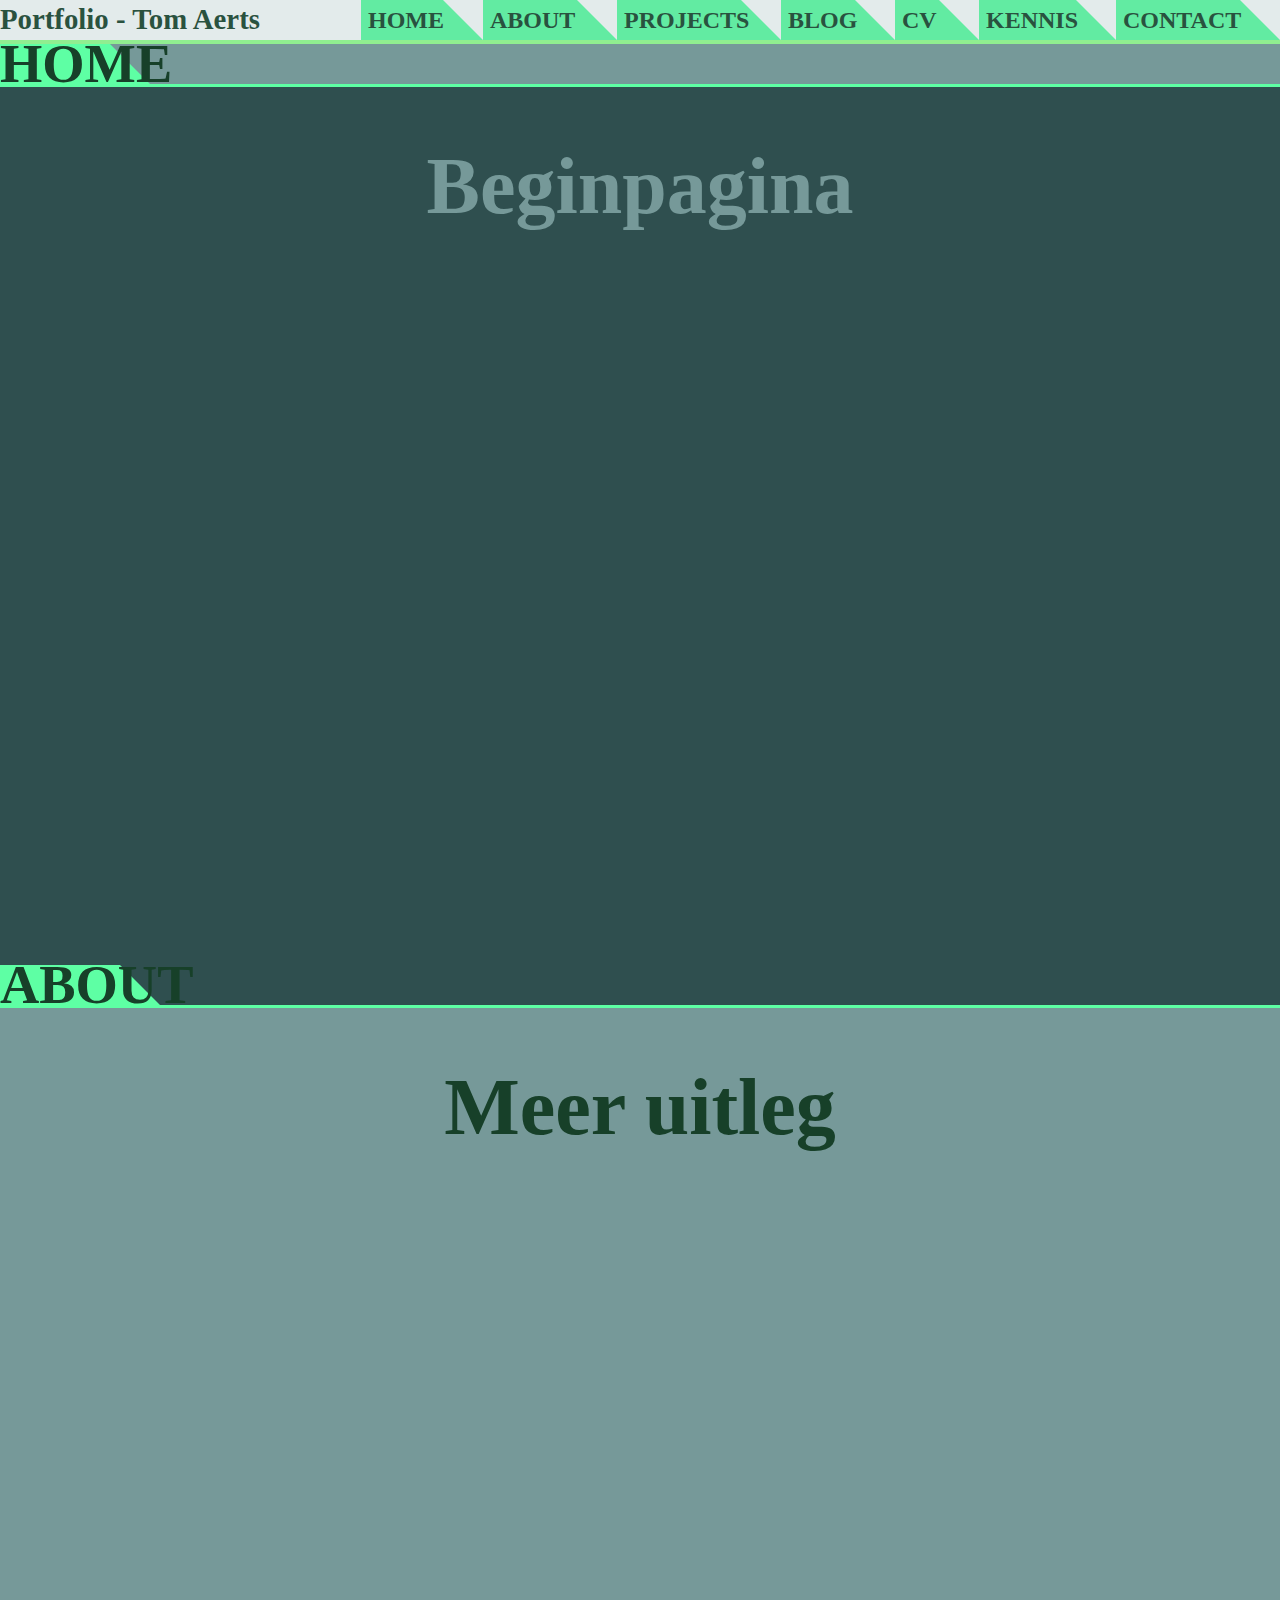
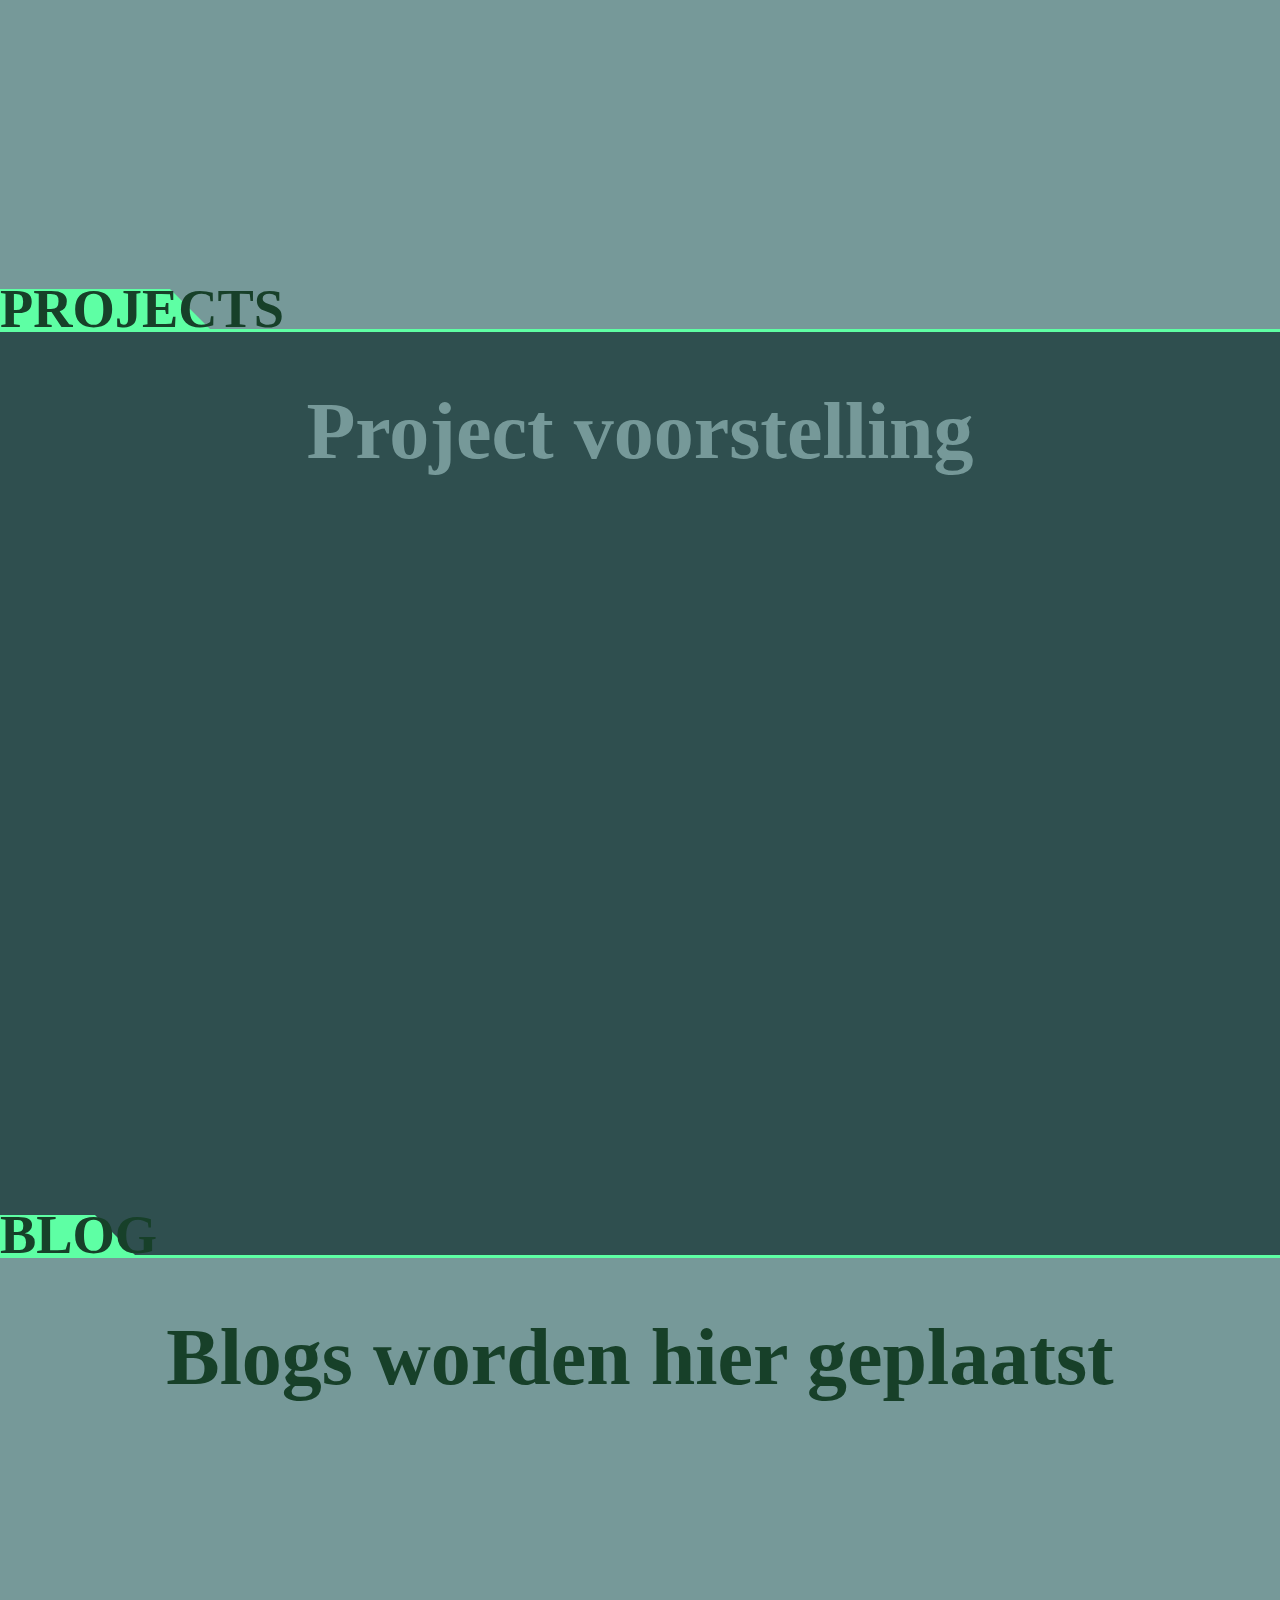
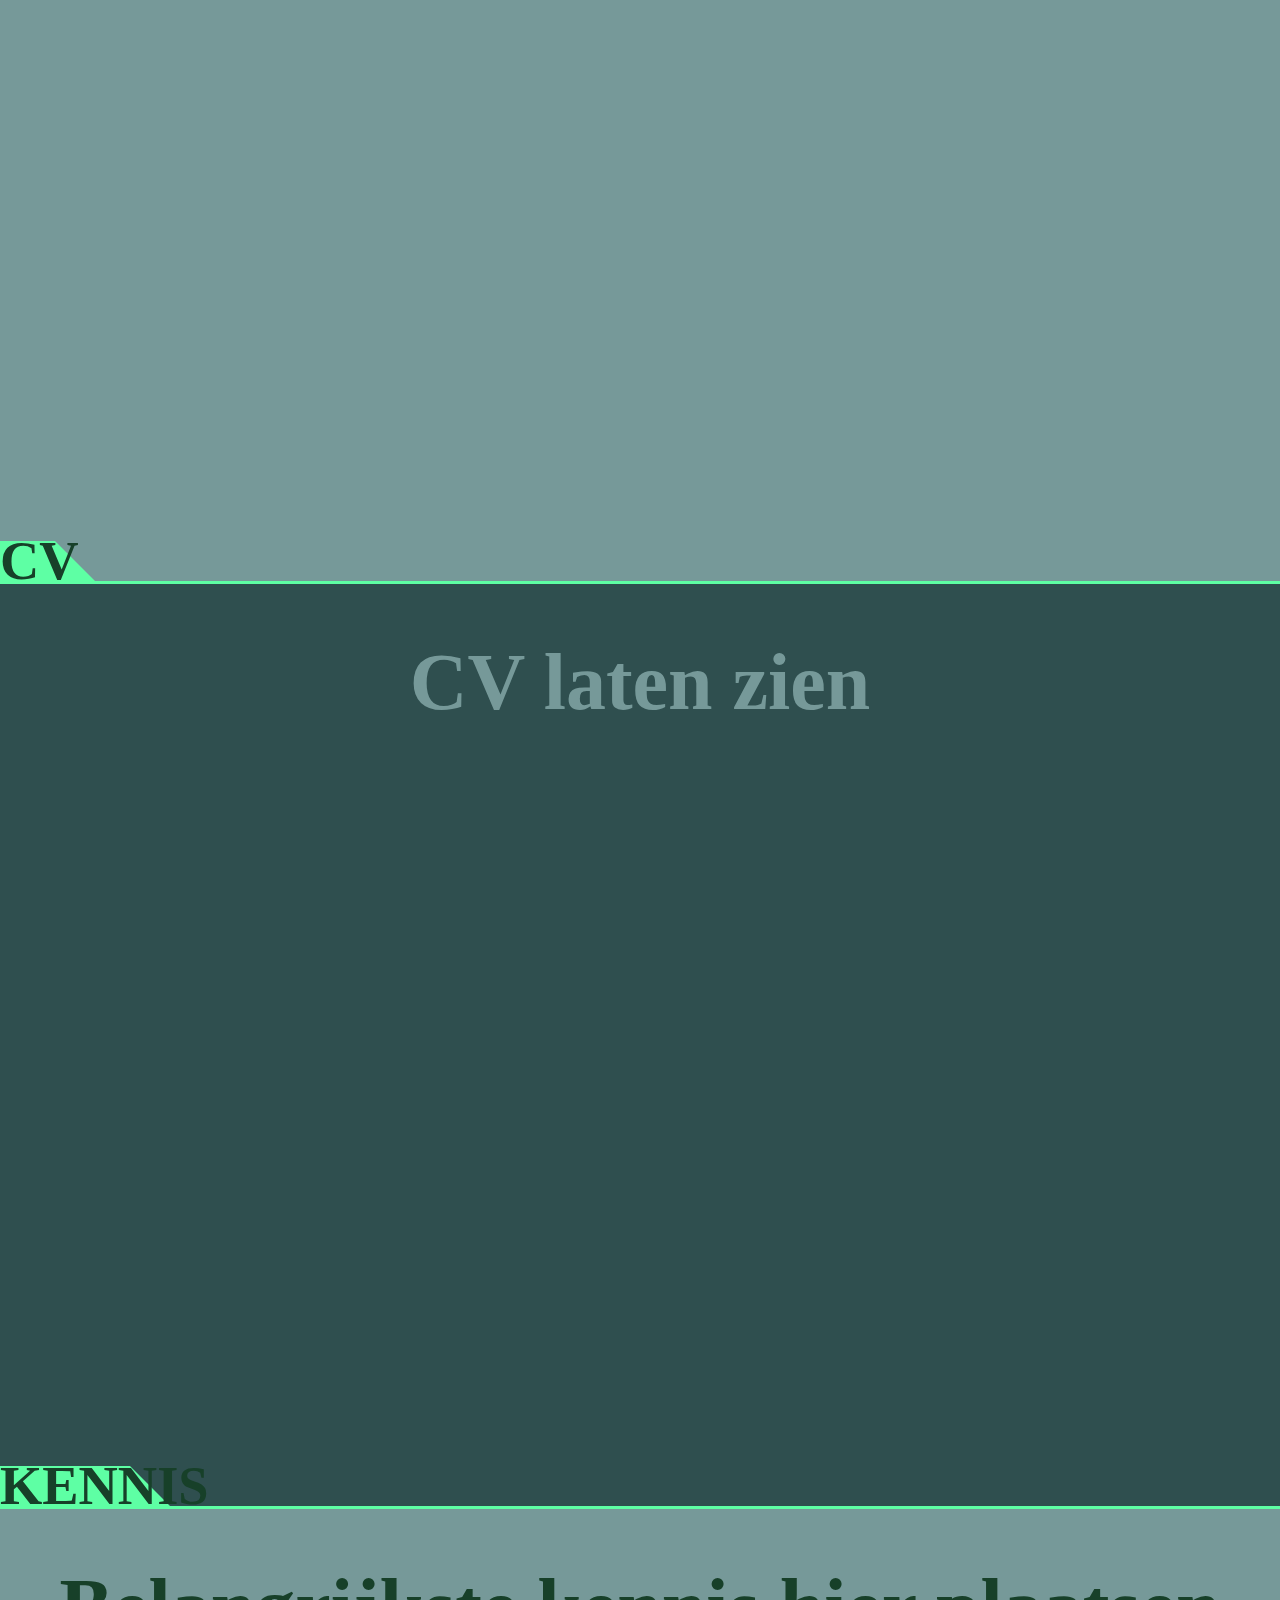
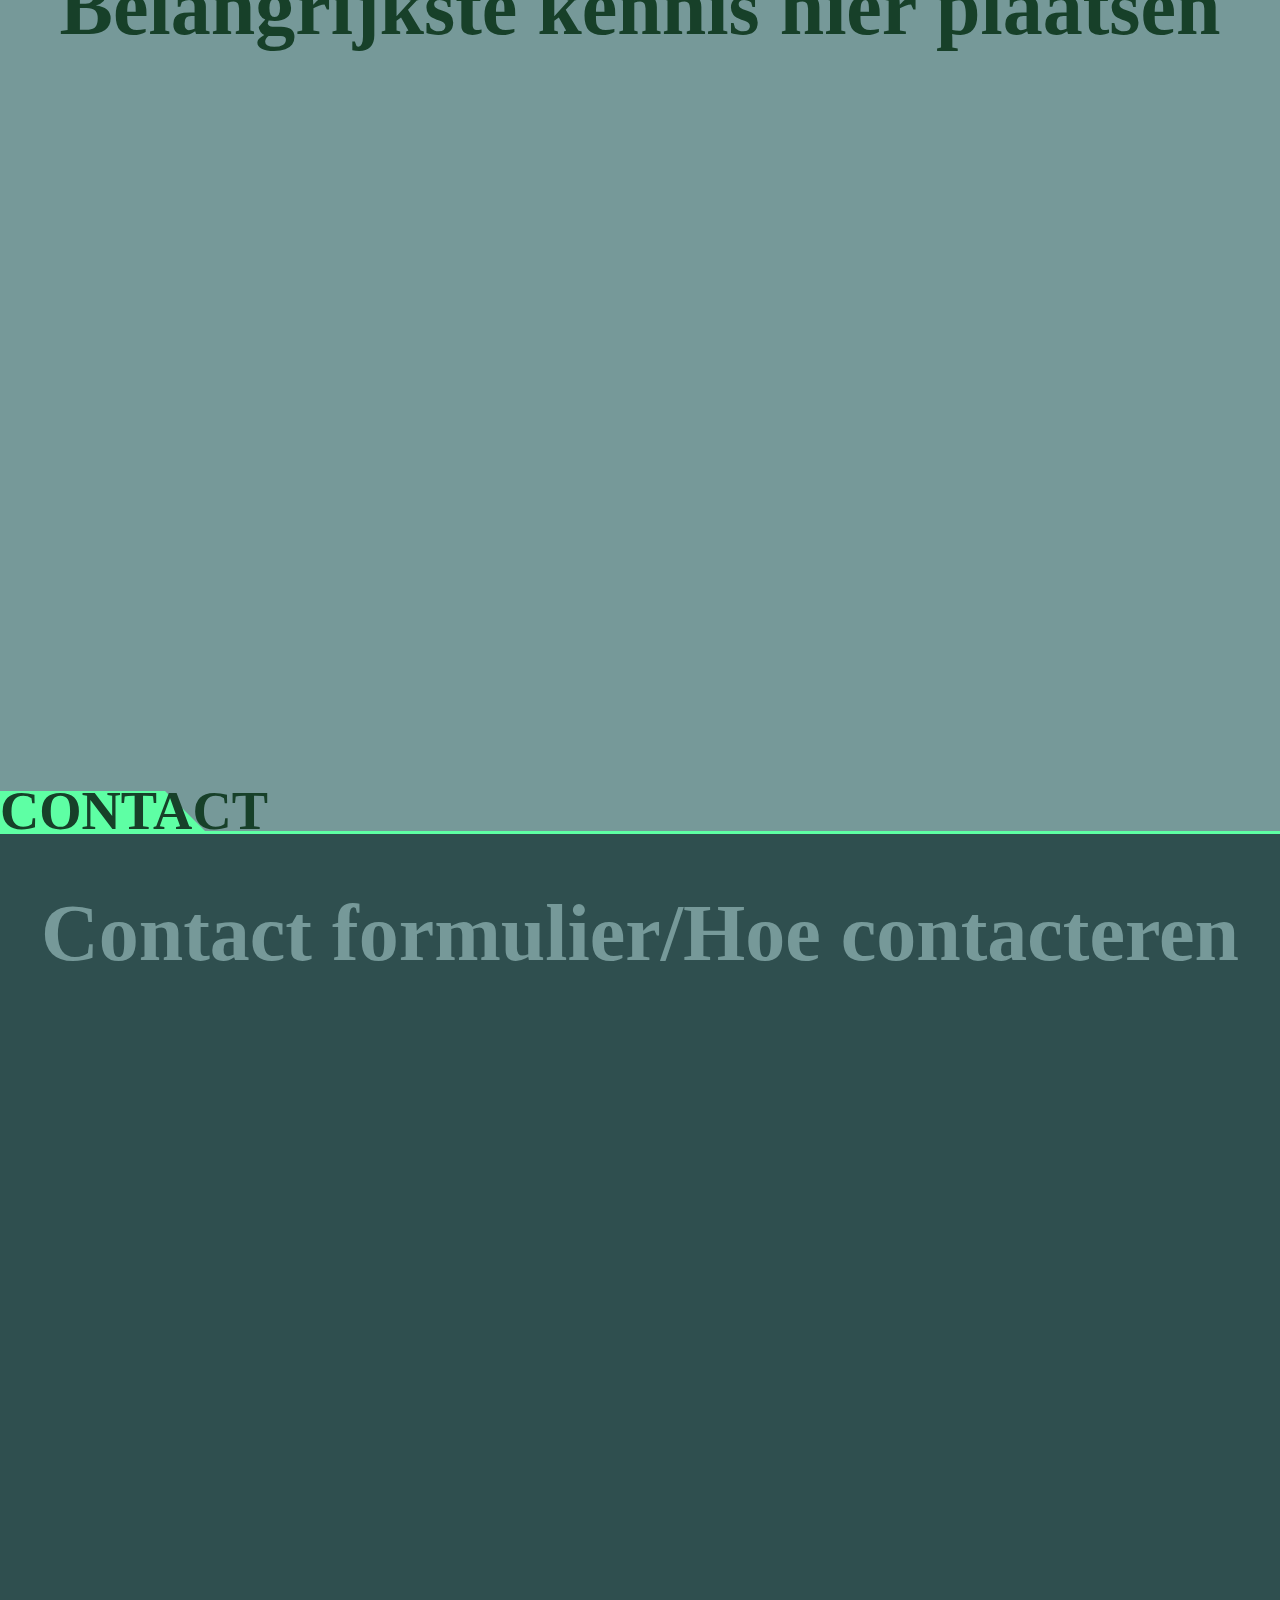
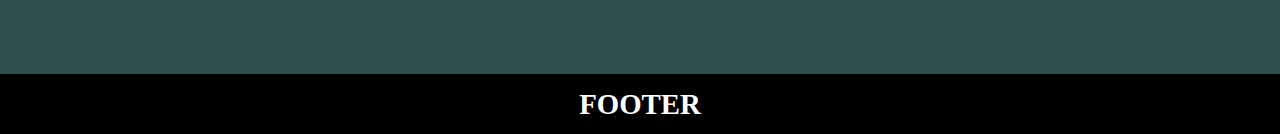
==== commit 3acdb164: "mobile header volledig klaar!!!" ====
--- a/index.html
+++ b/index.html
@@ -17,28 +17,28 @@
             <div class="mobi-header">
                 <div id="nav-toggle"><span></span></div>
             </div>
-            <div class="header">
+            <div class="header" id="header-menu-container">
                 <ul>
                     <li>
-                        <a href="#home" id="homelink"><b>HOME</b></a>
+                        <a href="#home" id="homelink" class="pop"><b>HOME</b></a>
                     </li>
                     <li>
-                        <a href="#about" id="aboutlink"><b>ABOUT</b></a>
+                        <a href="#about" id="aboutlink" class="pop"><b>ABOUT</b></a>
                     </li>
                     <li>
-                        <a href="#projects" id="projectlink"><b>PROJECTS</b></a>
+                        <a href="#projects" id="projectlink" class="pop"><b>PROJECTS</b></a>
                     </li>
                     <li>
-                        <a href="#blog" id="bloglink"><b>BLOG</b></a>
+                        <a href="#blog" id="bloglink" class="pop"><b>BLOG</b></a>
                     </li>
                     <li>
-                        <a href="#cv" id="cvlink"><b>CV</b></a>
+                        <a href="#cv" id="cvlink" class="pop"><b>CV</b></a>
                     </li>
                     <li>
-                        <a href="#kennis" id="kennislink"><b>KENNIS</b></a>
+                        <a href="#kennis" id="kennislink" class="pop"><b>KENNIS</b></a>
                     </li>
                     <li>
-                        <a href="#contact" id="contactlink"><b>CONTACT</b></a>
+                        <a href="#contact" id="contactlink" class="pop"><b>CONTACT</b></a>
                     </li>
                 </ul>
             </div>
@@ -142,9 +142,17 @@
                 });
             });
         </script>
-        <script>$('#nav-toggle').on('click', function() {
-  $(this).toggleClass('active');
-  $('.header').stop().slideToggle();
-});</script>
+        <script>
+            $('#nav-toggle').on('click', function() {
+                $(this).toggleClass('active');
+                $('.header').stop().slideToggle();
+            });
+            $('.pop').each(function(){
+                $(this).on('click', function(){
+                    $('#nav-toggle').toggleClass('active');
+                    $('.header').stop().slideToggle();
+                });
+            });
+        </script>
     </body>
 </html>--- a/Styles/opmaak.css
+++ b/Styles/opmaak.css
@@ -31,8 +31,11 @@
     width: 1015px;
     z-index: 0;
     margin-top: -2px;
-}
- .header li a { display: block;}
+    height: 40px;
+}
+ .header li a { 
+     display: block;
+ }
 /*
 .header.active {
         display: block;
@@ -42,6 +45,7 @@
     float: left;
     line-height: 0px;
     z-index: 0;
+    height: 40px
 }
 ul {
     list-style: none;
@@ -53,7 +57,7 @@
 #homelink{
     float: left;
     width: 85px;
-    height: 0%;
+    height: 0px;
     border-right: 40px solid transparent;
     border-bottom: 40px solid #5EFFA4;
     line-height: 40px;
@@ -66,7 +70,7 @@
 #aboutlink {
     float: left;
     width: 100px;
-    height: 0%;
+    height: 0px;
     border-right: 40px solid transparent;
     border-bottom: 40px solid #5EFFA4;
     line-height: 40px;
@@ -79,7 +83,7 @@
 #projectlink {
     float: left;
     width: 135px;
-    height: 0%;
+    height: 0px;
     border-right: 40px solid transparent;
     border-bottom: 40px solid #5EFFA4;
     line-height: 40px;
@@ -92,7 +96,7 @@
 #bloglink {
     float: left;
     width: 80px;
-    height: 0%;
+    height: 0px;
     border-right: 40px solid transparent;
     border-bottom: 40px solid #5EFFA4;
     line-height: 40px;
@@ -105,7 +109,7 @@
 #cvlink {
     float: left;
     width: 45px;
-    height: 0%;
+    height: 0px;
     border-right: 40px solid transparent;
     border-bottom: 40px solid #5EFFA4;
     line-height: 40px;
@@ -118,7 +122,7 @@
 #kennislink {
     float: left;
     width: 105px;
-    height: 0%;
+    height: 0px;
     border-right: 40px solid transparent;
     border-bottom: 40px solid #5EFFA4;
     line-height: 40px;
@@ -131,7 +135,7 @@
 #contactlink {
     float: left;
     width: 135px;
-    height: 0%;
+    height: 0px;
     border-right: 40px solid transparent;
     border-bottom: 40px solid #5EFFA4;
     line-height: 40px;
--- a/Styles/media-queries.css
+++ b/Styles/media-queries.css
@@ -4,6 +4,7 @@
     }
     .header {
     width: 919px;
+        height: 0px;
     }
     #homelink{
         width: 75px;
@@ -51,6 +52,7 @@
     }
     .header {
     width: 809px;
+        height: 0px;
     }
     #homelink{
         width: 60px;
@@ -102,7 +104,8 @@
     .header {
         display: none;
         height: auto;
-        width: 100%
+        width: 100%;
+        margin-top: 0px
     }
     
     header {
@@ -129,60 +132,68 @@
     }
     
     #homelink{
-    width: 96%;
-        font-size: 2rem;
-        padding: 0px;
-        margin-top: -17px;
-        height: 0px;
-        border-bottom: 42px solid #5EFFA4;
+    width: auto;
+        font-size: 2rem;
+        padding: 0px;
+        height: 0px;
+        border-bottom: 42px solid #5EFFA4;
+        float: none;
+        margin-top: -2px
+
     }
     #aboutlink {
-    width: 100%;
-        margin-top: 2px;
-        font-size: 2rem;
-        padding: 0px;
-        height: 0px;
-        border-bottom: 42px solid #5EFFA4;
+    width: auto;
+        margin-top: 2px;
+        font-size: 2rem;
+        padding: 0px;
+        height: 0px;
+        border-bottom: 42px solid #5EFFA4;
+        float: none;
     }
     #projectlink {
-        width: 100%;
-        margin-top: 2px;
-        font-size: 2rem;
-        padding: 0px;
-        height: 0px;
-        border-bottom: 42px solid #5EFFA4;
+        width: auto;
+        margin-top: 2px;
+        font-size: 2rem;
+        padding: 0px;
+        height: 0px;
+        border-bottom: 42px solid #5EFFA4;
+        float: none;
     }
     #bloglink {
-    width: 100%;
-        margin-top: 2px;
-        font-size: 2rem;
-        padding: 0px;
-        height: 0px;
-        border-bottom: 42px solid #5EFFA4;
+    width: auto;
+        margin-top: 2px;
+        font-size: 2rem;
+        padding: 0px;
+        height: 0px;
+        border-bottom: 42px solid #5EFFA4;
+        float: none;
     }
     #cvlink {
-    width: 100%;
-        margin-top: 2px;
-        font-size: 2rem;
-        padding: 0px;
-        height: 0px;
-        border-bottom: 42px solid #5EFFA4;
+    width: auto;
+        margin-top: 2px;
+        font-size: 2rem;
+        padding: 0px;
+        height: 0px;
+        border-bottom: 42px solid #5EFFA4;
+        float: none;
     }
     #kennislink {
-    width: 100%;
-        margin-top: 2px;
-        font-size: 2rem;
-        padding: 0px;
-        height: 0px;
-        border-bottom: 42px solid #5EFFA4;
+    width: auto;
+        margin-top: 2px;
+        font-size: 2rem;
+        padding: 0px;
+        height: 0px;
+        border-bottom: 42px solid #5EFFA4;
+        float: none;
     }
     #contactlink {
-    width: 100%;
-        margin-top: 2px;
-        font-size: 2rem;
-        padding: 0px;
-        height: 0px;
-        border-bottom: 42px solid #5EFFA4;
+        width: auto;
+        margin-top: 2px;
+        font-size: 2rem;
+        padding: 0px;
+        height: 0px;
+        border-bottom: 42px solid #5EFFA4;
+        float: none;
     }
 }
 @media only screen and (max-width:900px) {
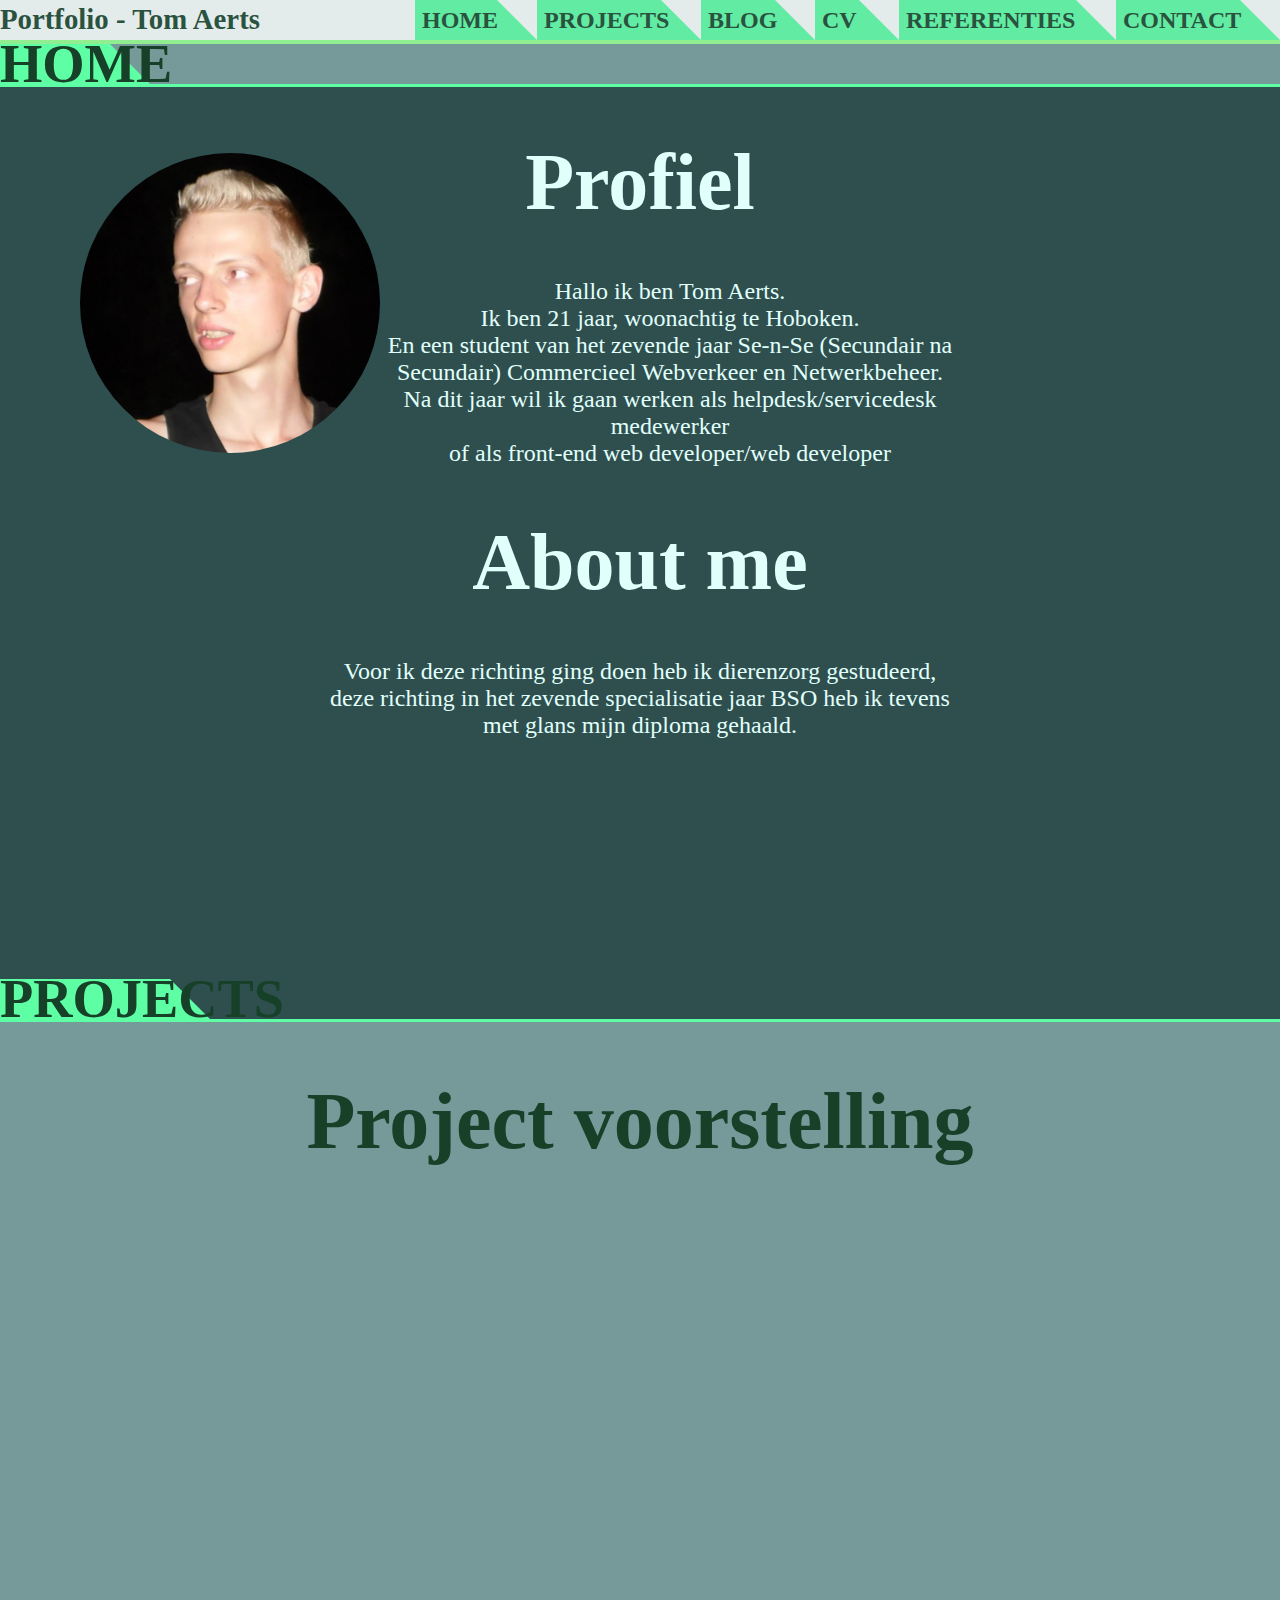
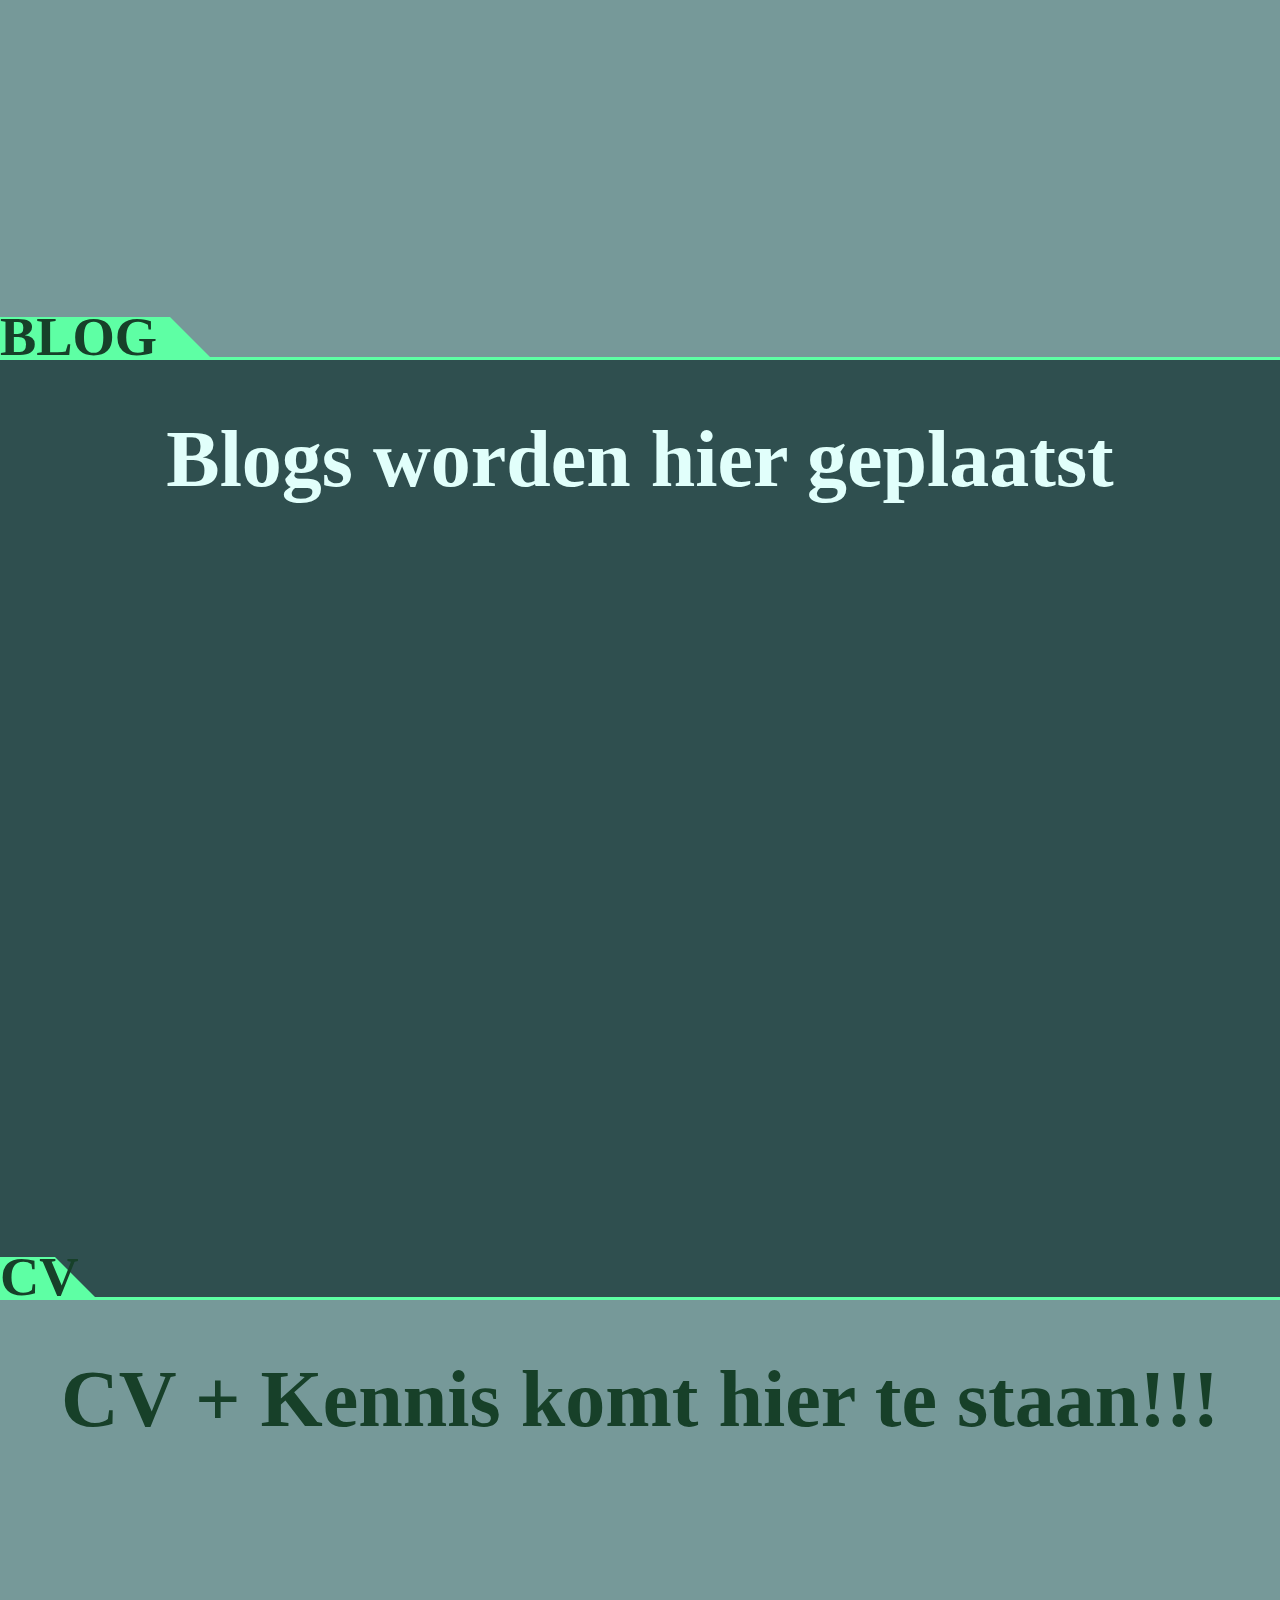
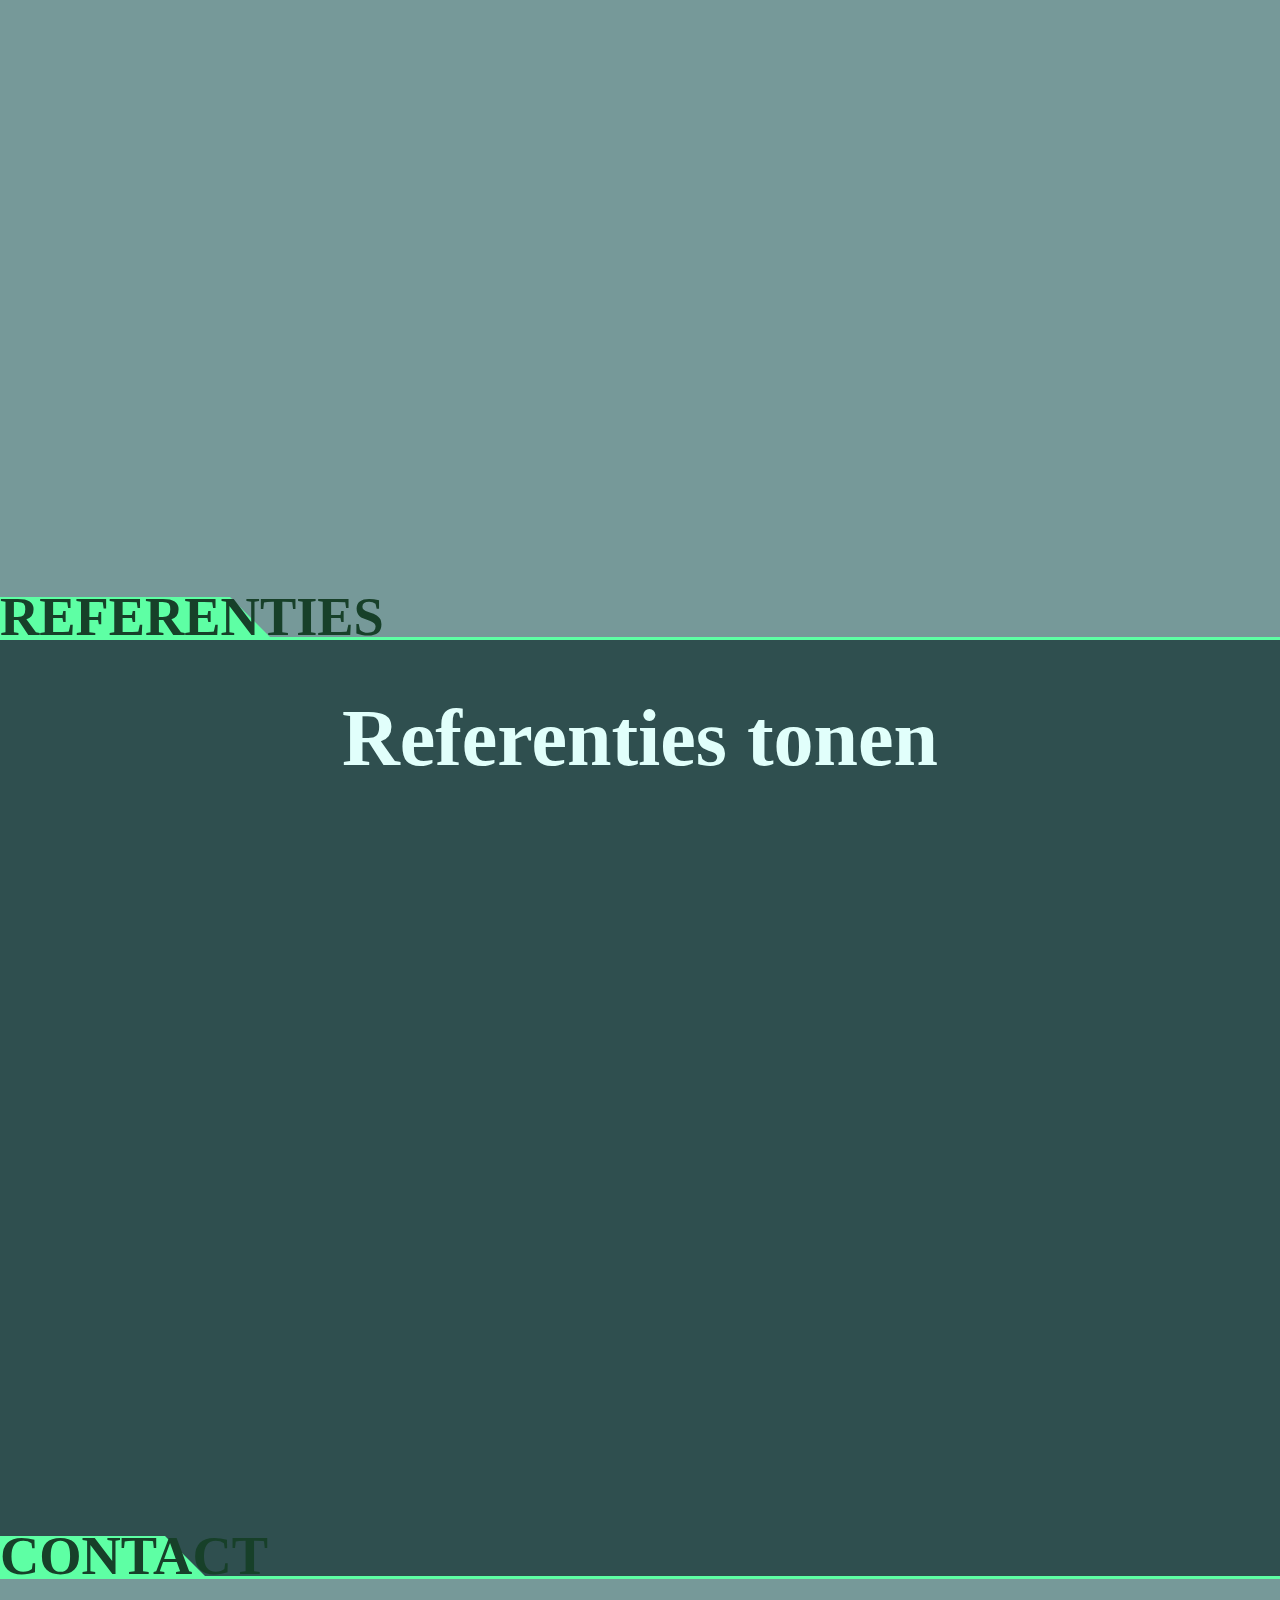
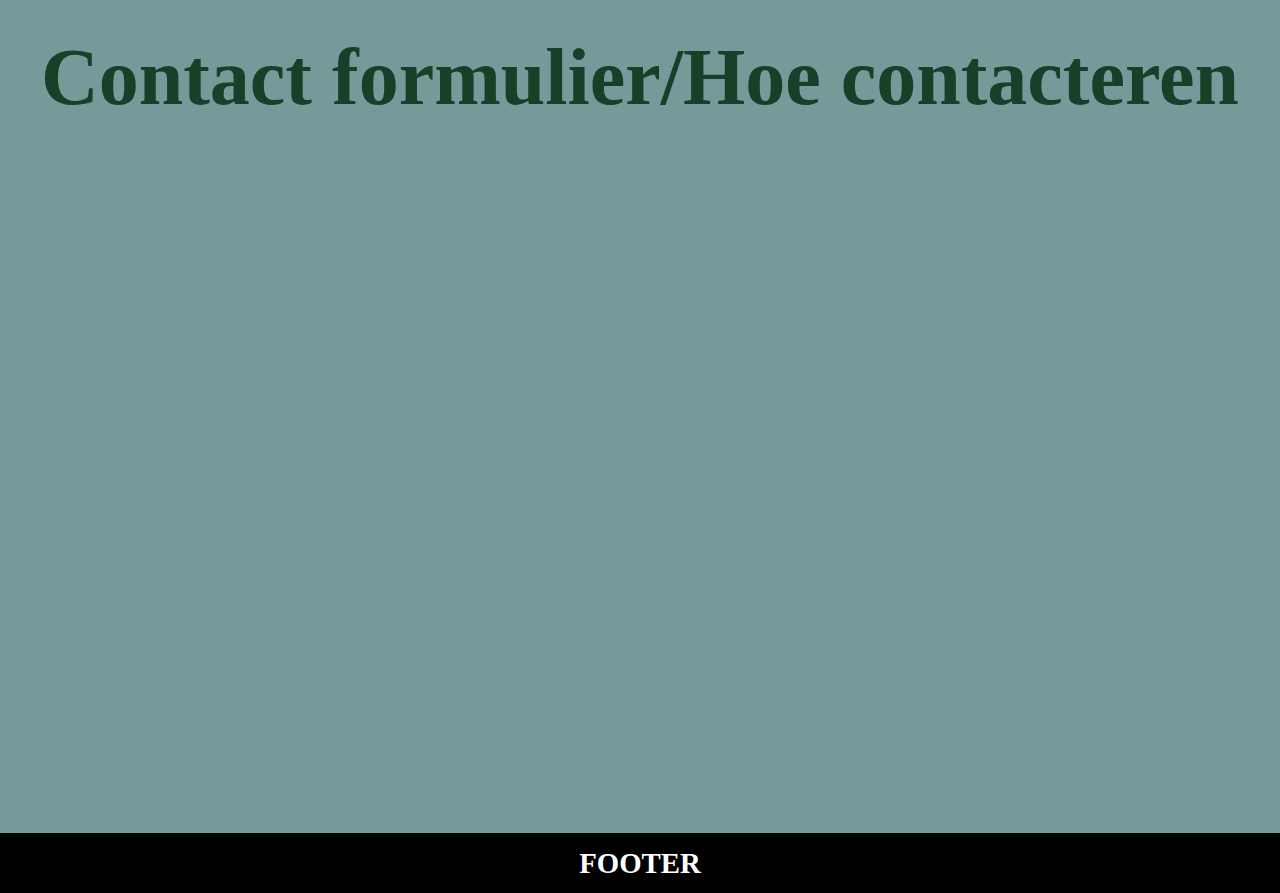
==== commit c06d3c84: "aanpassingen in menu & opmaak" ====
--- a/index.html
+++ b/index.html
@@ -23,9 +23,6 @@
                         <a href="#home" id="homelink" class="pop"><b>HOME</b></a>
                     </li>
                     <li>
-                        <a href="#about" id="aboutlink" class="pop"><b>ABOUT</b></a>
-                    </li>
-                    <li>
                         <a href="#projects" id="projectlink" class="pop"><b>PROJECTS</b></a>
                     </li>
                     <li>
@@ -35,7 +32,7 @@
                         <a href="#cv" id="cvlink" class="pop"><b>CV</b></a>
                     </li>
                     <li>
-                        <a href="#kennis" id="kennislink" class="pop"><b>KENNIS</b></a>
+                        <a href="#referentie" id="referentielink" class="pop"><b>REFERENTIES</b></a>
                     </li>
                     <li>
                         <a href="#contact" id="contactlink" class="pop"><b>CONTACT</b></a>
@@ -51,71 +48,64 @@
                 </article>
                 <div class="firstbox">
                     <article class="text"> 
-                        <h1>Beginpagina</h1>
+                        <h1 class="tussentitel">Profiel</h1>
+                        <img src="pics/profiel.jpg" alt="Tom Aerts" class="profiel">
+                        <p>Hallo ik ben Tom Aerts. <br>Ik ben 21 jaar, woonachtig te Hoboken. <br>En een student van het zevende jaar Se-n-Se (Secundair na Secundair) Commercieel Webverkeer en Netwerkbeheer. <br>Na dit jaar wil ik gaan werken als helpdesk/servicedesk medewerker<br>of als front-end web developer/web developer</p>
+                        <h1 class="tussentitel">About me</h1>
+                        <p>Voor ik deze richting ging doen heb ik dierenzorg gestudeerd, <br>deze richting in het zevende specialisatie jaar BSO heb ik tevens met glans mijn diploma gehaald. </p>
                     </article>
                 </div>
             </section>
-            <div class="firstline" id="about"></div>
-            <section id="aboutnrm">
-                <article class="about">
-                    <h1>ABOUT</h1>
+            <div class="firstline" id="projects"></div>
+            <section id="projectsnrm">
+                <article class="projects">
+                    <h1>PROJECTS</h1>
                 </article>
                 <div class="secondbox">
-                    <article class="text"> 
-                        <h1>Meer uitleg</h1>
-                    </article>
-                </div>
-            </section>
-            <div class="secondline" id="projects"></div>
-            <section id="projectsnrm">
-                <article class="project">
-                    <h1>PROJECTS</h1>
-                </article>
-                <div class="firstbox">
                     <article class="text"> 
                         <h1>Project voorstelling</h1>
                     </article>
                 </div>
             </section>
-            <div class="firstline" id="blog"></div>
+            <div class="secondline" id="blog"></div>
             <section id="blognrm">
                 <article class="blog">
                     <h1>BLOG</h1>
                 </article>
-                <div class="secondbox">
+                <div class="firstbox">
                     <article class="text"> 
                         <h1>Blogs worden hier geplaatst</h1>
                     </article>
                 </div>
             </section>
-            <div class="secondline" id="cv"></div>
+            <div class="firstline" id="cv"></div>
             <section id="cvnrm">
                 <article class="cv">
                     <h1>CV</h1>
                 </article>
-                <div class="firstbox">
+                <div class="secondbox">
                     <article class="text"> 
-                        <h1>CV laten zien</h1>
+                        <h1>CV + Kennis komt hier te staan!!!</h1>
                     </article>
                 </div>
             </section>
-            <div class="firstline" id="kennis"></div>
-            <section id="kennisnrm">
-                <article class="kennis">
-                    <h1>KENNIS</h1>
+            <div class="secondline" id="referentie"></div>
+            <section id="referentienrm">
+                <article class="referentie">
+                    <h1>REFERENTIES</h1>
                 </article>
-                <div class="secondbox">
+                <div class="firstbox">
                     <article class="text"> 
-                        <h1>Belangrijkste kennis hier plaatsen</h1>
+                        <h1>Referenties tonen</h1>
                     </article>
                 </div>
             </section>
-            <div class="secondline" id="contact"></div>
+            <div class="firstline" id="contact"></div>
             <section id="contactnrm">
                 <article class="contact">
                     <h1>CONTACT</h1>
                 </article>
-                <div class="firstbox">
+                <div class="secondbox">
                     <article class="text"> 
                         <h1>Contact formulier/Hoe contacteren</h1>
                     </article>
@@ -149,8 +139,10 @@
             });
             $('.pop').each(function(){
                 $(this).on('click', function(){
-                    $('#nav-toggle').toggleClass('active');
-                    $('.header').stop().slideToggle();
+                    if (window.matchMedia("(max-width: 1000px)").matches) {
+                        $('#nav-toggle').toggleClass('active');
+                        $('.header').stop().slideToggle();
+                    }
                 });
             });
         </script>
--- a/Styles/opmaak.css
+++ b/Styles/opmaak.css
@@ -1,3 +1,4 @@
+/* html styles */
 body {
     height: 100%;
     margin-left: 0%;
@@ -14,6 +15,8 @@
     opacity: 0.8;
     position: fixed;
 }
+
+/* header gedeelte */
 .normal {
     display: block;
     color: #174029
@@ -28,7 +31,7 @@
 }
 .header {
     float: right;
-    width: 1015px;
+    width: 962px;
     z-index: 0;
     margin-top: -2px;
     height: 40px;
@@ -36,17 +39,14 @@
  .header li a { 
      display: block;
  }
-/*
-.header.active {
-        display: block;
-    }
-*/
 .titel {
     float: left;
     line-height: 0px;
     z-index: 0;
     height: 40px
 }
+
+/* menu links */
 ul {
     list-style: none;
     display: inline;
@@ -67,21 +67,60 @@
     padding-left: 7px;
     margin-top: -16px;
 }
-#aboutlink {
-    float: left;
-    width: 100px;
-    height: 0px;
-    border-right: 40px solid transparent;
-    border-bottom: 40px solid #5EFFA4;
-    line-height: 40px;
-    font-size: 1.7rem;
-    position: static;
-    color: #174029;
-    padding-left: 7px;
-    margin-top: -16px;
-}
 #projectlink {
     float: left;
+    width: 140px;
+    height: 0px;
+    border-right: 40px solid transparent;
+    border-bottom: 40px solid #5EFFA4;
+    line-height: 40px;
+    font-size: 1.7rem;
+    position: static;
+    color: #174029;
+    padding-left: 7px;
+    margin-top: -16px;
+}
+#bloglink {
+    float: left;
+    width: 80px;
+    height: 0px;
+    border-right: 40px solid transparent;
+    border-bottom: 40px solid #5EFFA4;
+    line-height: 40px;
+    font-size: 1.7rem;
+    position: static;
+    color: #174029;
+    padding-left: 7px;
+    margin-top: -16px;
+}
+#cvlink {
+    float: left;
+    width: 45px;
+    height: 0px;
+    border-right: 40px solid transparent;
+    border-bottom: 40px solid #5EFFA4;
+    line-height: 40px;
+    font-size: 1.7rem;
+    position: static;
+    color: #174029;
+    padding-left: 7px;
+    margin-top: -16px;
+}
+#referentielink {
+    float: left;
+    width: 195px;
+    height: 0px;
+    border-right: 40px solid transparent;
+    border-bottom: 40px solid #5EFFA4;
+    line-height: 40px;
+    font-size: 1.7rem;
+    position: static;
+    color: #174029;
+    padding-left: 7px;
+    margin-top: -16px;
+}
+#contactlink {
+    float: left;
     width: 135px;
     height: 0px;
     border-right: 40px solid transparent;
@@ -93,58 +132,8 @@
     padding-left: 7px;
     margin-top: -16px;
 }
-#bloglink {
-    float: left;
-    width: 80px;
-    height: 0px;
-    border-right: 40px solid transparent;
-    border-bottom: 40px solid #5EFFA4;
-    line-height: 40px;
-    font-size: 1.7rem;
-    position: static;
-    color: #174029;
-    padding-left: 7px;
-    margin-top: -16px;
-}
-#cvlink {
-    float: left;
-    width: 45px;
-    height: 0px;
-    border-right: 40px solid transparent;
-    border-bottom: 40px solid #5EFFA4;
-    line-height: 40px;
-    font-size: 1.7rem;
-    position: static;
-    color: #174029;
-    padding-left: 7px;
-    margin-top: -16px;
-}
-#kennislink {
-    float: left;
-    width: 105px;
-    height: 0px;
-    border-right: 40px solid transparent;
-    border-bottom: 40px solid #5EFFA4;
-    line-height: 40px;
-    font-size: 1.7rem;
-    position: static;
-    color: #174029;
-    padding-left: 7px;
-    margin-top: -16px;
-}
-#contactlink {
-    float: left;
-    width: 135px;
-    height: 0px;
-    border-right: 40px solid transparent;
-    border-bottom: 40px solid #5EFFA4;
-    line-height: 40px;
-    font-size: 1.7rem;
-    position: static;
-    color: #174029;
-    padding-left: 7px;
-    margin-top: -16px;
-}
+
+/* home page */
 .home {
     width: 110px;
     background-color: darkgrey;
@@ -156,140 +145,9 @@
     position: static;
     color: #174029;
 }
-.about {
-    width: 120px;
-    height: 0%;
-    border-right: 40px solid #2F4F4F;
-    border-bottom: 40px solid #5EFFA4;
-    line-height: 40px;
-    font-size: 1.7rem;
-    margin-top: -91px;
-    position: static;
-    color: #174029;
-}
-.project {
-    width: 170px;
-    height: 0%;
-    border-right: 40px solid #769999;
-    border-bottom: 40px solid #5EFFA4;
-    line-height: 40px;
-    font-size: 1.7rem;
-    margin-top: -50px;
-    position: static;
-    color: #174029;
-}
-.blog {
-    width: 95px;
-    height: 0%;
-    border-right: 40px solid #2F4F4F;
-    border-bottom: 40px solid #5EFFA4;
-    line-height: 40px;
-    font-size: 1.7rem;
-    margin-top: -50px;
-    position: static;
-    color: #174029;
-}
-.cv {
-    width: 55px;
-    height: 0%;
-    border-right: 40px solid #769999;
-    border-bottom: 40px solid #5EFFA4;
-    line-height: 40px;
-    font-size: 1.7rem;
-    margin-top: -50px;
-    position: static;
-    color: #174029;
-}
-.kennis {
-    width: 130px;
-    height: 0%;
-    border-right: 40px solid #2F4F4F;
-    border-bottom: 40px solid #5EFFA4;
-    line-height: 40px;
-    font-size: 1.7rem;
-    margin-top: -50px;
-    position: static;
-    color: #174029;
-}
-.contact {
-    width: 165px;
-    height: 0%;
-    border-right: 40px solid #769999;
-    border-bottom: 40px solid #5EFFA4;
-    line-height: 40px;
-    font-size: 1.7rem;
-    margin-top: -50px;
-    position: static;
-    color: #174029;
-}
-section {
-    height: 100%;
-    margin-bottom: -19px;
-    width: 100%;
-}
-.firstbox { 
-    border-top: 3px solid #5EFFA4;      
-    background-color: #2F4F4F;
-    height: 100%;
-    width: 100%;
-    color: #769999;
-}
-.secondbox {
-    border-top: 3px solid #5EFFA4;      
-    background-color: #769999;
-    height: 100%;
-    width: 100%;
-    color: #174029
-
-}
-.text {
-    text-align: center;
-    font-size: 40px;
-    width: 100%;
-}
-.firstline {
-    height: 80.5px;
-    background-color: #2F4F4F;
-    margin-bottom: -72px;
-    width: 100%;
-}
-.secondline {
-    height: 81px;
-    background-color: #769999;
-    width: 100%;
-}
 #homenrm {
     background-color: #769999;
     width: 100%;
-}
-#aboutnrm {
-    background-color: #2F4F4F;
-    margin-top: 50px;
-    width: 100%;
-}
-#projectsnrm {
-    background-color: #769999;
-    margin-top: -74px;
-    width: 100%;
-}
-#blognrm {
-    background-color: #2F4F4F;
-    width: 100%;
-}
-#cvnrm {
-    background-color: #769999;
-    width: 100%;
-    margin-top: -73px
-}
-#kennisnrm {
-    background-color: #2F4F4F;
-    margin-top: -73px;
-    width: 100%;
-}
-#contactnrm {
-    background-color: #769999;
-    width: 100%;
-    margin-top: -73px;
 }
 #home {
     height: 40px;
@@ -297,6 +155,155 @@
     background-color: #769999;
     width: 100%;
 }
+.profiel {
+    height: 300px;
+    width: 300px;
+    border-radius: 600px;
+    float: left;
+    margin-left: 80px;
+    margin-top: -75px}
+
+/* project page */
+.projects {
+    width: 170px;
+    height: 0%;
+    border-right: 40px solid #2F4F4F;
+    border-bottom: 40px solid #5EFFA4;
+    line-height: 40px;
+    font-size: 1.7rem;
+    margin-top: -91px;
+    position: static;
+    color: #174029;
+}
+#projectsnrm {
+    background-color: #2F4F4F;
+    margin-top: 50px;
+    width: 100%;
+}
+
+/* blog page */
+.blog {
+    width: 170px;
+    height: 0%;
+    border-right: 40px solid #769999;
+    border-bottom: 40px solid #5EFFA4;
+    line-height: 40px;
+    font-size: 1.7rem;
+    margin-top: -50px;
+    position: static;
+    color: #174029;
+}
+#blognrm {
+    background-color: #769999;
+    margin-top: -74px;
+    width: 100%;
+}
+
+/* cv/kennis page */
+.cv{
+    width: 55px;
+    height: 0%;
+    border-right: 40px solid #2F4F4F;
+    border-bottom: 40px solid #5EFFA4;
+    line-height: 40px;
+    font-size: 1.7rem;
+    margin-top: -50px;
+    position: static;
+    color: #174029;
+}
+#cvnrm {
+    background-color: #2F4F4F;
+    width: 100%;
+}
+
+/* referentie page */
+.referentie {
+    width: 230px;
+    height: 0%;
+    border-right: 40px solid #769999;
+    border-bottom: 40px solid #5EFFA4;
+    line-height: 40px;
+    font-size: 1.7rem;
+    margin-top: -50px;
+    position: static;
+    color: #174029;
+}
+#referentienrm {
+    background-color: #769999;
+    width: 100%;
+    margin-top: -73px
+}
+
+/* contact page */
+.contact {
+    width: 165px;
+    height: 0%;
+    border-right: 40px solid #2F4F4F;
+    border-bottom: 40px solid #5EFFA4;
+    line-height: 40px;
+    font-size: 1.7rem;
+    margin-top: -50px;
+    position: static;
+    color: #174029;
+}
+#contactnrm {
+    background-color: #2F4F4F;
+    margin-top: -73px;
+    width: 100%;
+}
+
+/* algemene opmaak */
+section {
+    min-height: 100%;
+    width: 100%;
+}
+.firstbox { 
+    border-top: 3px solid #5EFFA4;      
+    background-color: #2F4F4F;
+    min-height: 100%;
+    width: 100%;
+    color: #E1FFFB;
+    margin-bottom: -48px
+}
+.secondbox {
+    border-top: 3px solid #5EFFA4;      
+    background-color: #769999;
+    min-height: 100%;
+    width: 100%;
+    color: #174029;
+    margin-bottom: -48px;
+
+}
+.text {
+    text-align: center;
+    font-size: 2.5rem;
+    width: 100%;
+    margin-bottom: 30px;
+}
+.tussentitel {
+    width: 50%;
+    margin: auto;
+    margin-top: 50px;
+}
+p {
+    font-size: 1.5rem;
+    width: 50%;
+    margin: auto;
+    margin-top: 50px;
+}
+.firstline {
+    height: 80.5px;
+    background-color: #2F4F4F;
+    margin-bottom: -72px;
+    width: 100%;
+}
+.secondline {
+    height: 81px;
+    background-color: #769999;
+    width: 100%;
+}
+
+/* footer gedeelte */
 footer {
     background-color: black;
     color: white;
@@ -313,9 +320,7 @@
     margin-top: 0px;
 }
 
-
-
-
+/* hamburger menu */
 .mobi-header {
     display: none;
     position: fixed;
--- a/Styles/media-queries.css
+++ b/Styles/media-queries.css
@@ -3,17 +3,13 @@
         font-size: 1.8rem;
     }
     .header {
-    width: 919px;
+    width: 865px;
         height: 0px;
     }
     #homelink{
         width: 75px;
         font-size: 1.5rem;
     }
-    #aboutlink {
-        width: 87px;
-        font-size: 1.5rem;
-    }
     #projectlink {
         width: 117px;
         font-size: 1.5rem;
@@ -26,8 +22,8 @@
         width: 37px;
         font-size: 1.5rem;
     }
-    #kennislink {
-        width: 90px;
+    #referentielink {
+        width: 170px;
         font-size: 1.5rem;
    }
     #contactlink {
@@ -51,17 +47,13 @@
         float: right;
     }
     .header {
-    width: 809px;
+    width: 752px;
         height: 0px;
     }
     #homelink{
         width: 60px;
         font-size: 1.2rem;
     }
-    #aboutlink {
-        width: 70px;
-        font-size: 1.2rem;
-    }
     #projectlink {
         width: 95px;
         font-size: 1.2rem;
@@ -74,8 +66,8 @@
         width: 30px;
         font-size: 1.2rem;
     }
-    #kennislink {
-        width: 75px;
+    #referentielink {
+        width: 135px;
         font-size: 1.2rem;
     }
     #contactlink {
@@ -113,6 +105,12 @@
     }
     #home{
         height: 60px;
+    }
+    .profiel {
+        float: none;
+        margin: auto;
+        height: 200px;
+        width: 200px;
     }
     .firstline {
         height: 100.5px;
@@ -130,7 +128,19 @@
         display: block; 
         margin-left: auto;
     }
-    
+    .text {
+        font-size: 2.3rem;
+        margin-top: -30px
+    }
+    p {
+        font-size: 1.3rem;
+        width: 100%;
+        margin-top: 30px
+    }
+    .tussentitel {
+        width: 100%;
+        margin-bottom: 30px
+    }
     #homelink{
     width: auto;
         font-size: 2rem;
@@ -141,15 +151,6 @@
         margin-top: -2px
 
     }
-    #aboutlink {
-    width: auto;
-        margin-top: 2px;
-        font-size: 2rem;
-        padding: 0px;
-        height: 0px;
-        border-bottom: 42px solid #5EFFA4;
-        float: none;
-    }
     #projectlink {
         width: auto;
         margin-top: 2px;
@@ -177,8 +178,9 @@
         border-bottom: 42px solid #5EFFA4;
         float: none;
     }
-    #kennislink {
-    width: auto;
+
+    #referentielink {
+        width: auto;
         margin-top: 2px;
         font-size: 2rem;
         padding: 0px;
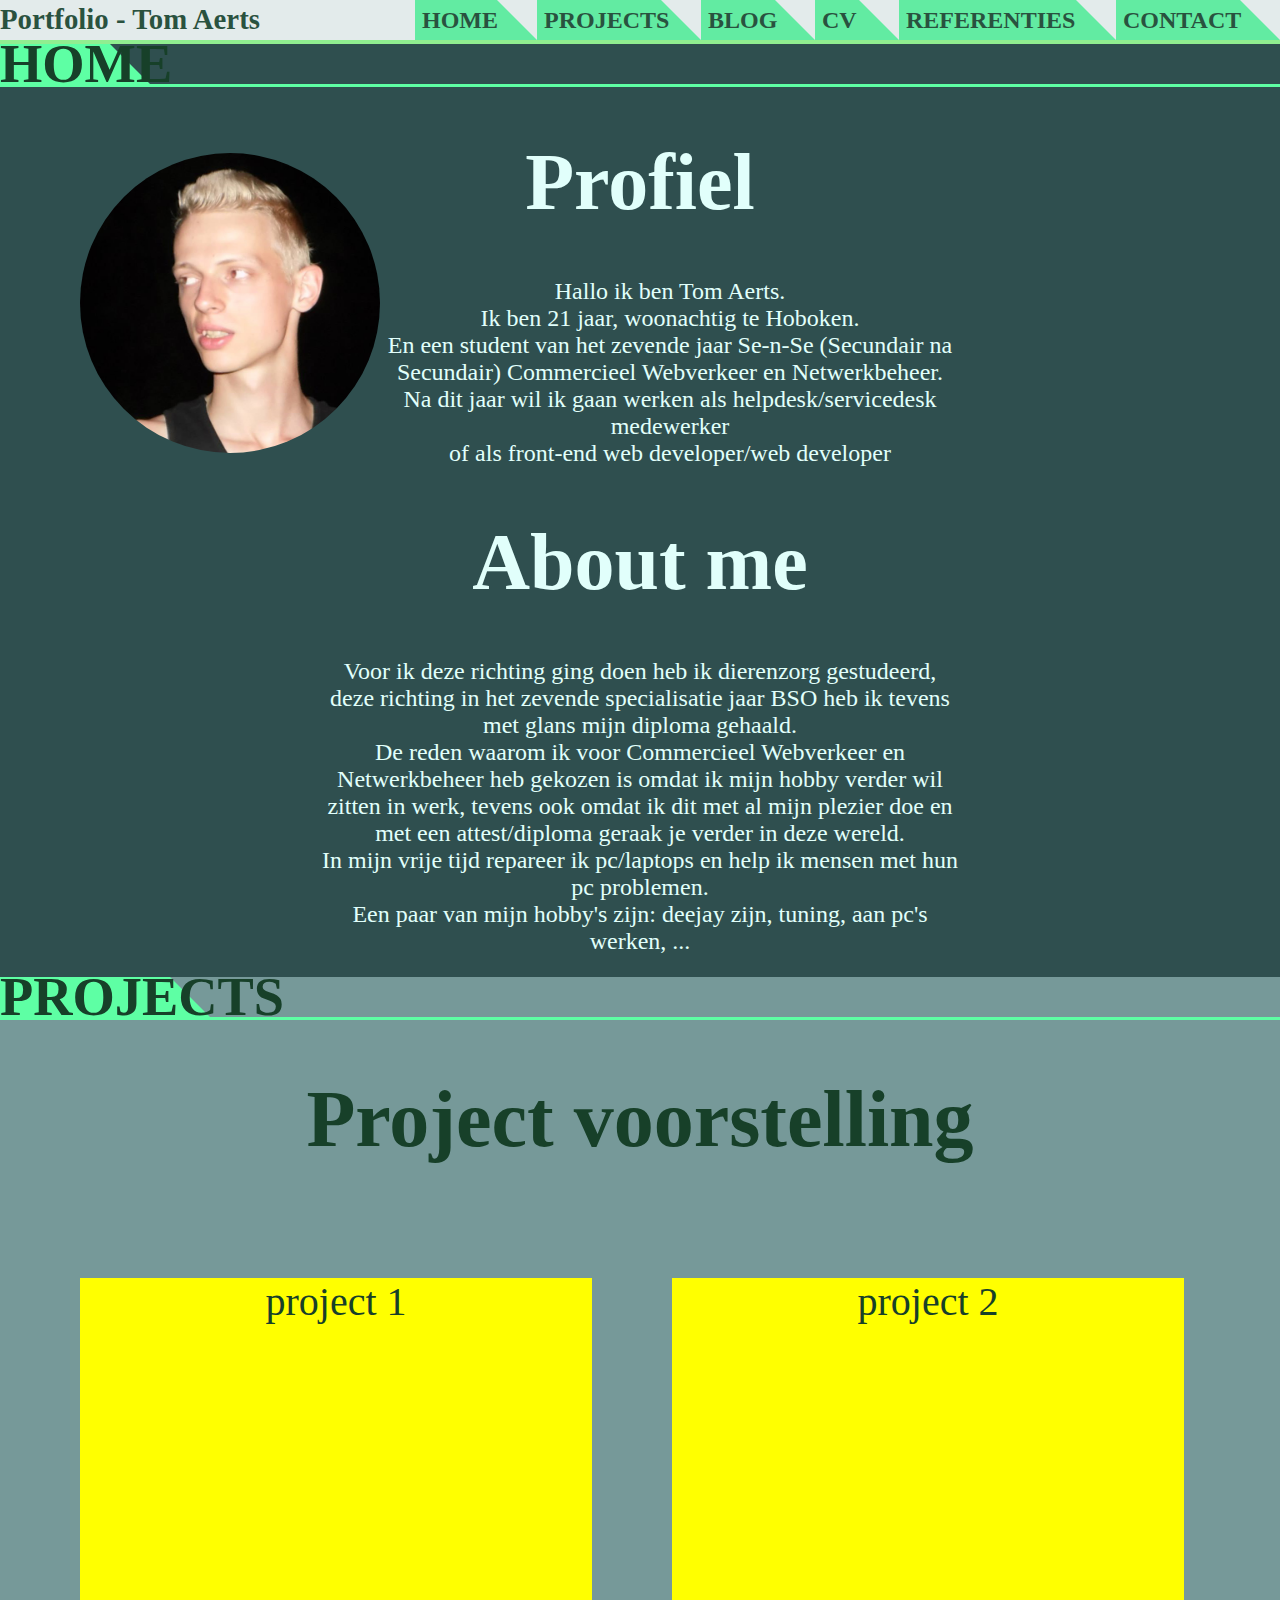
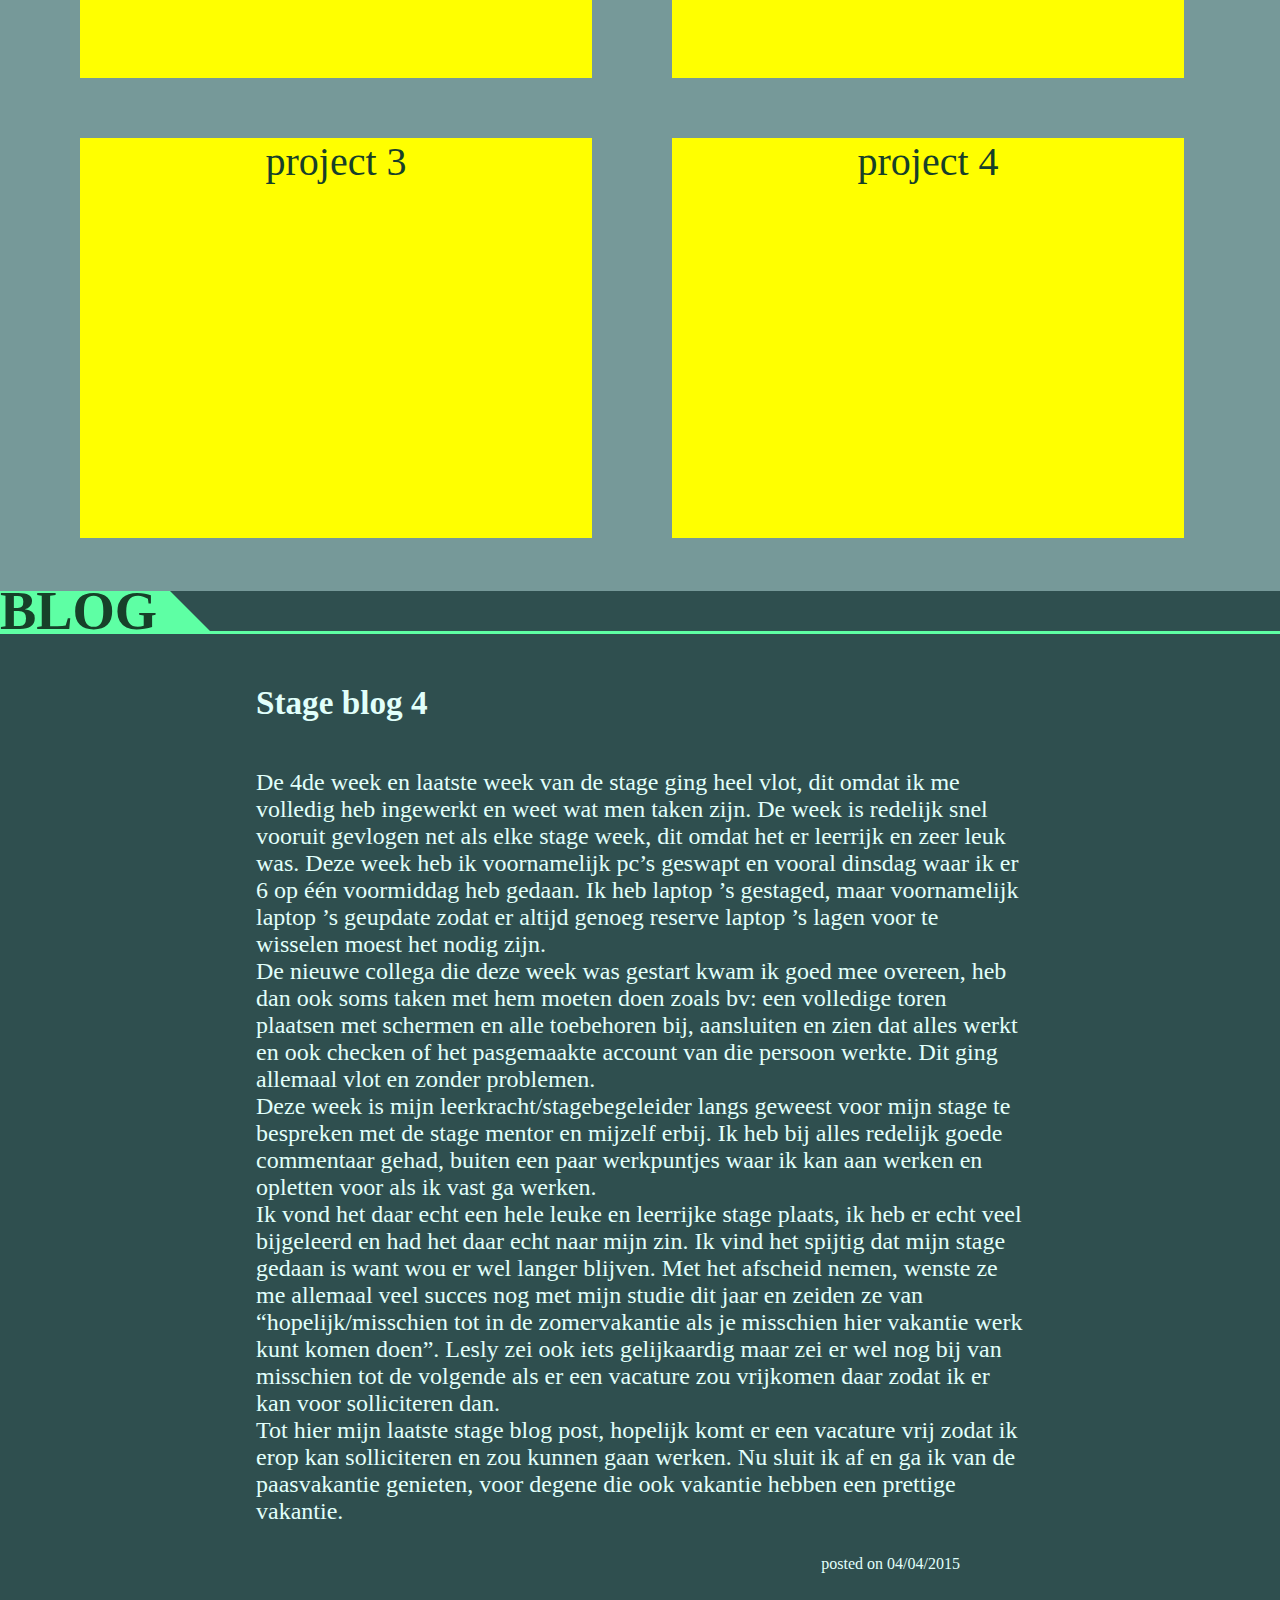
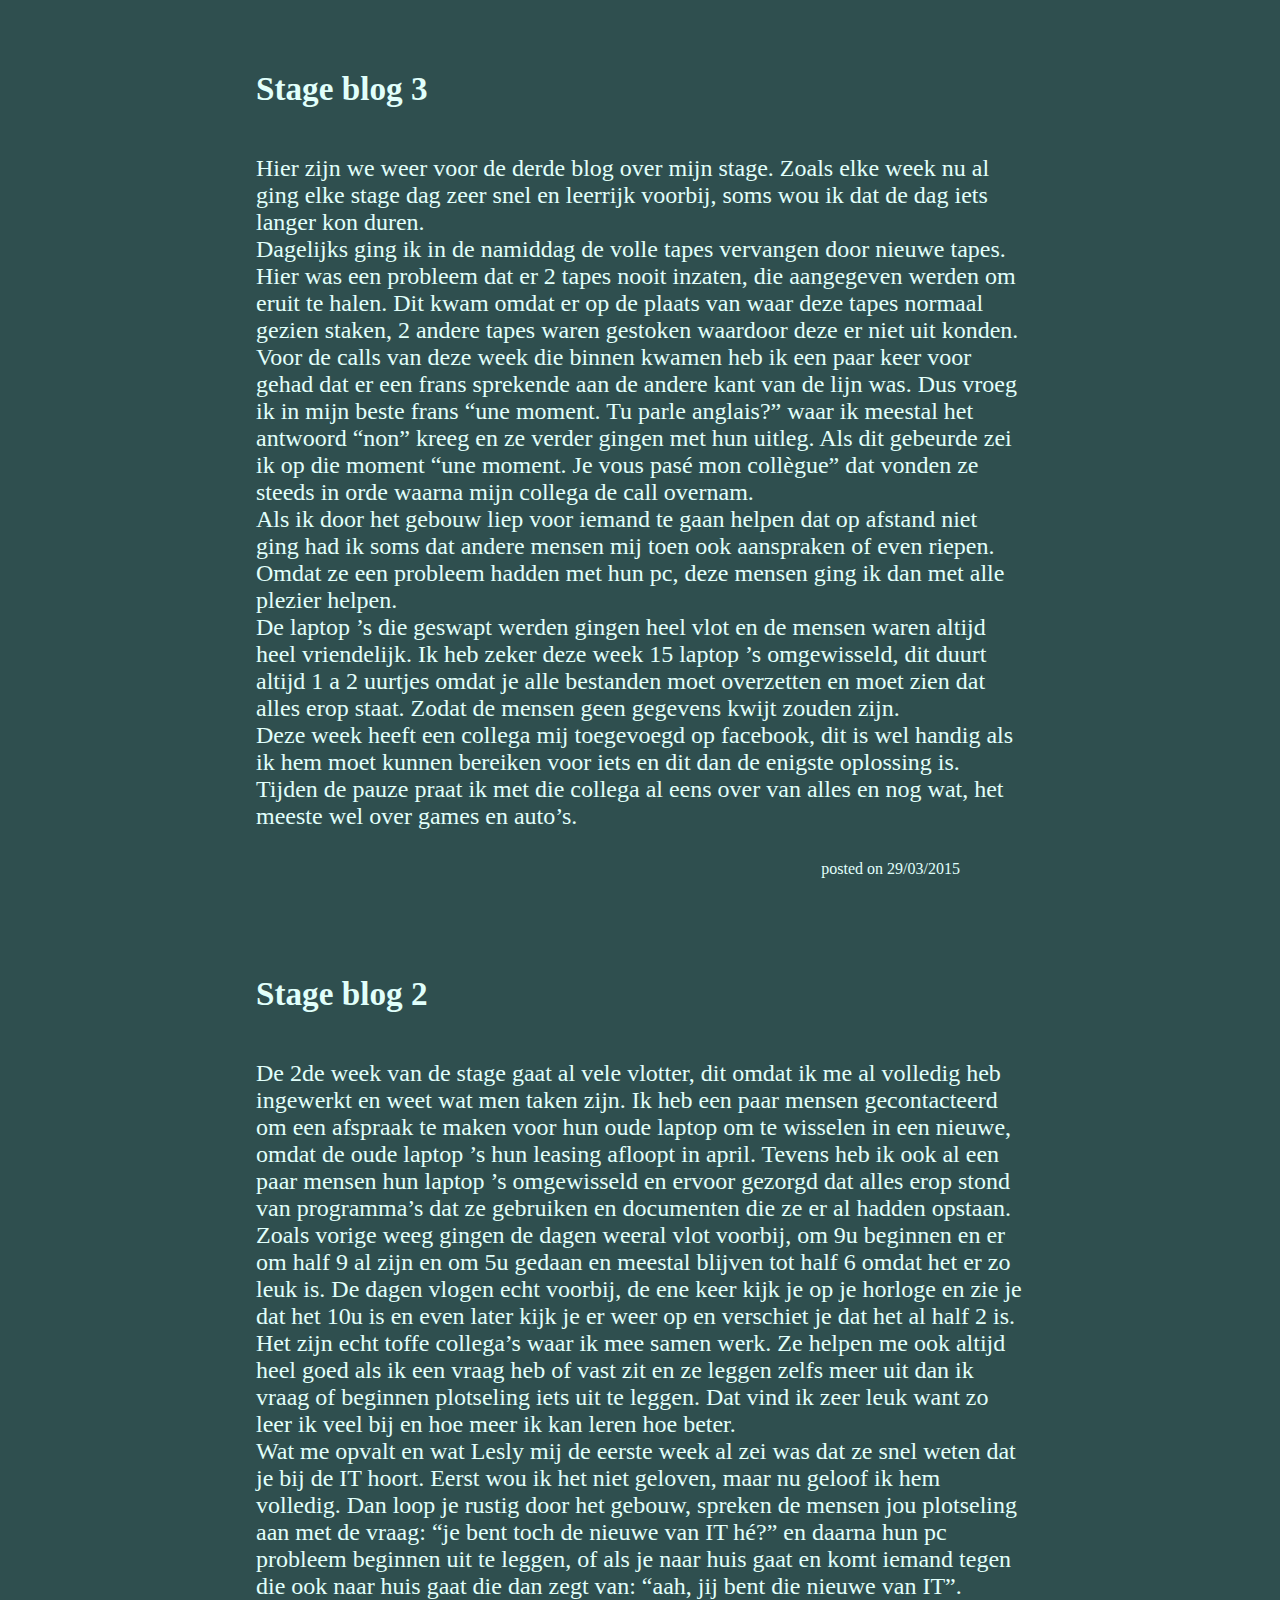
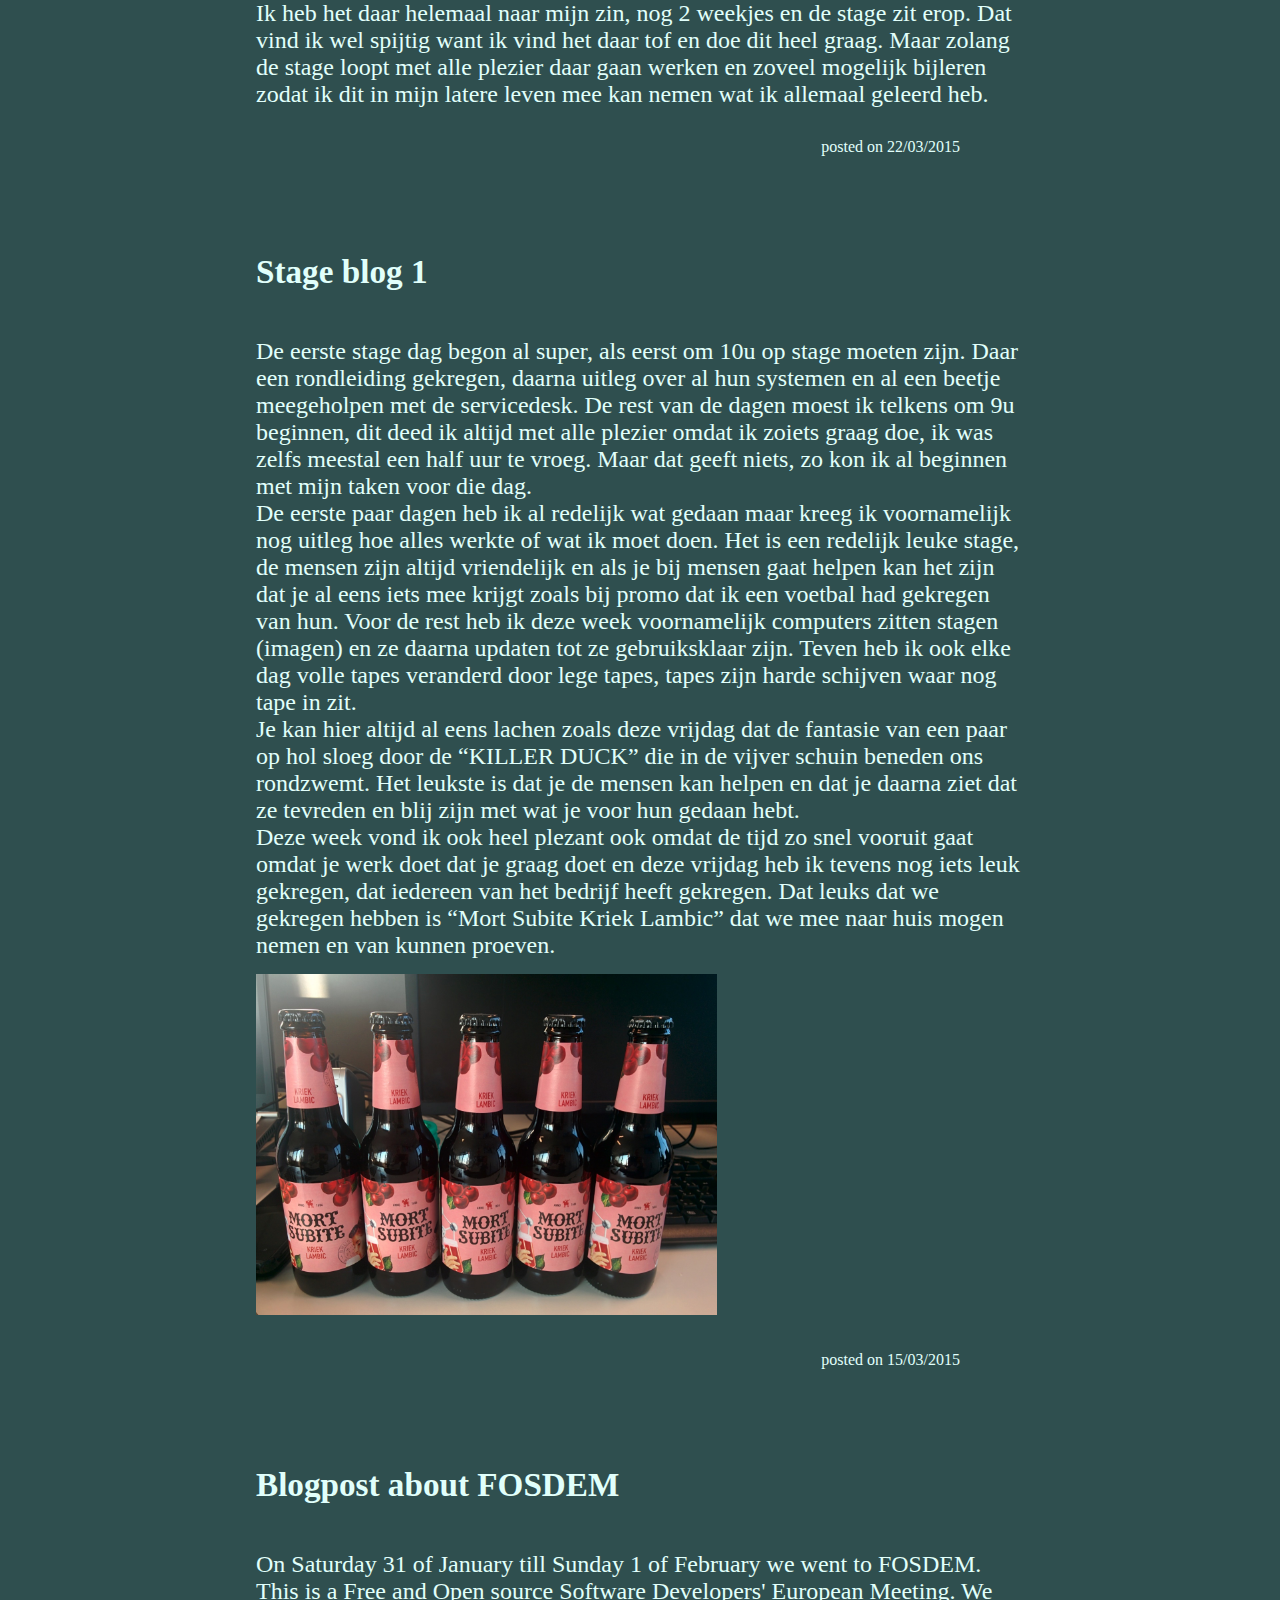
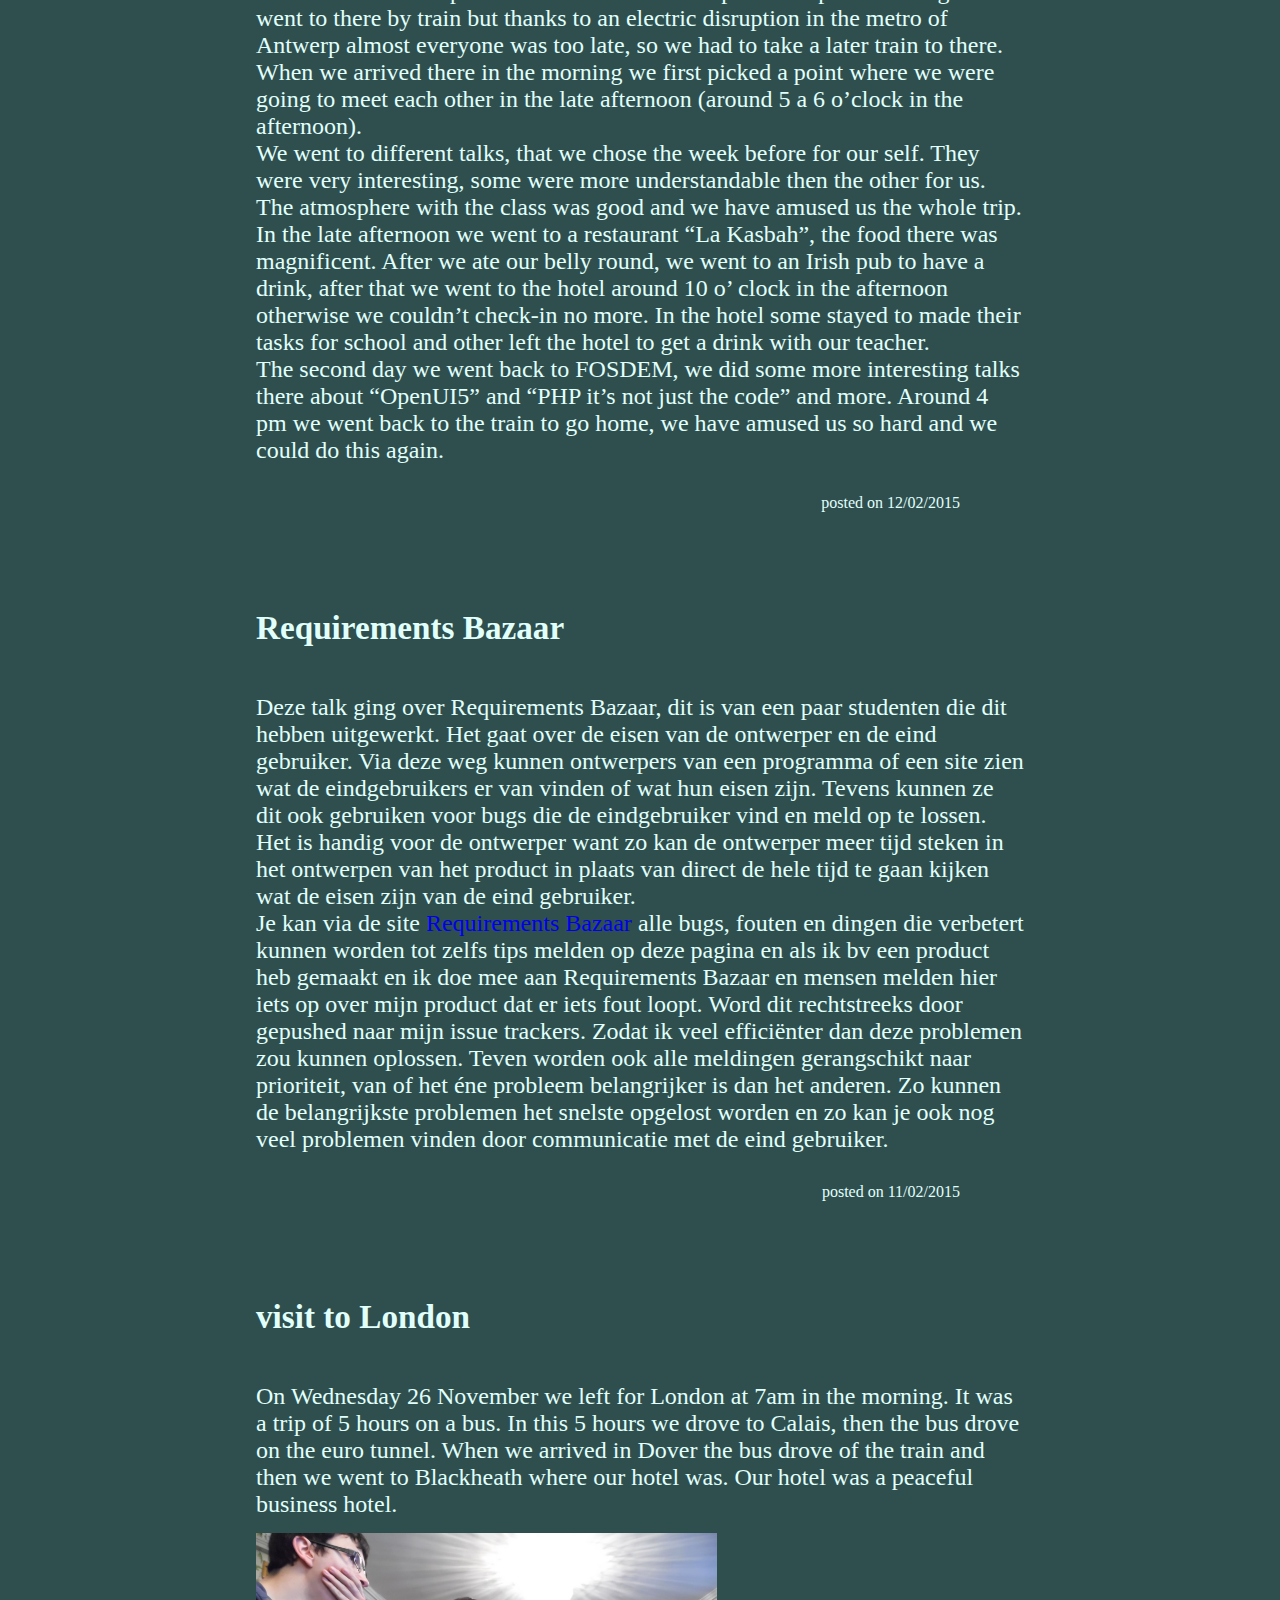
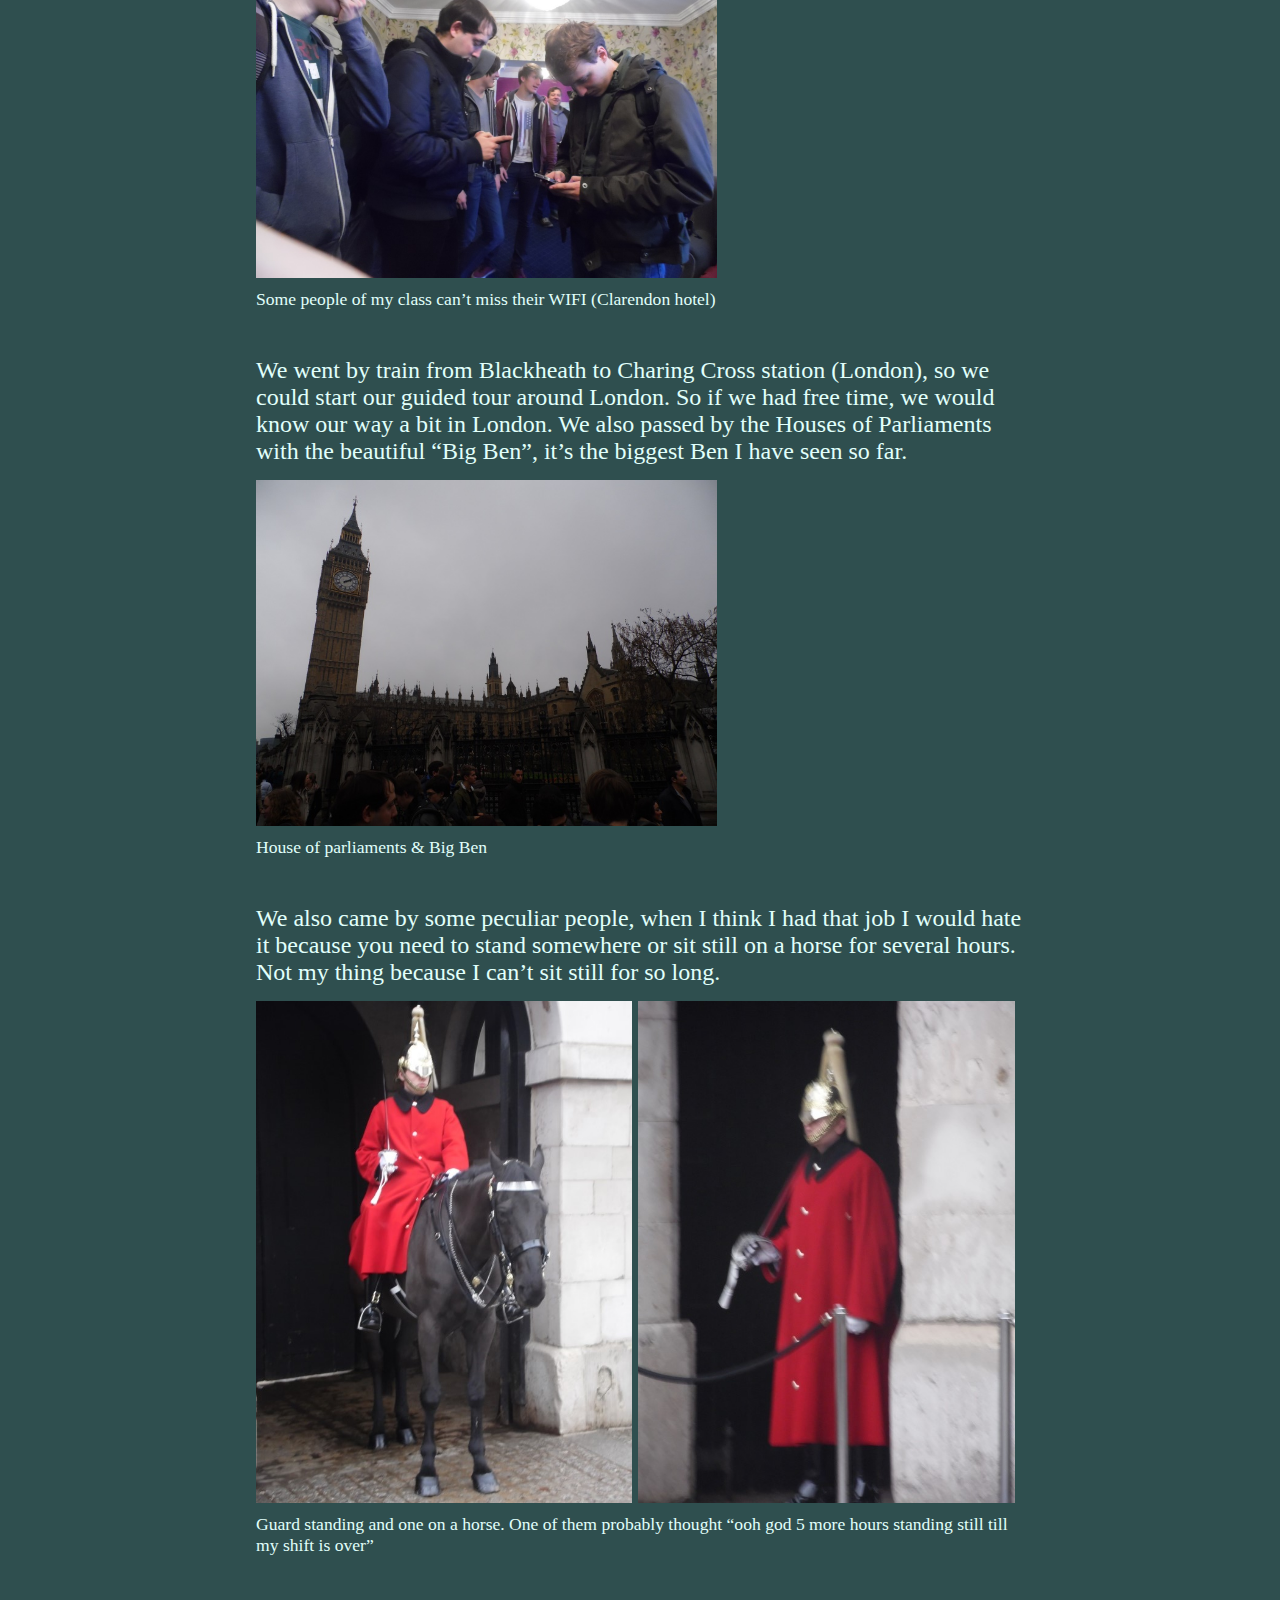
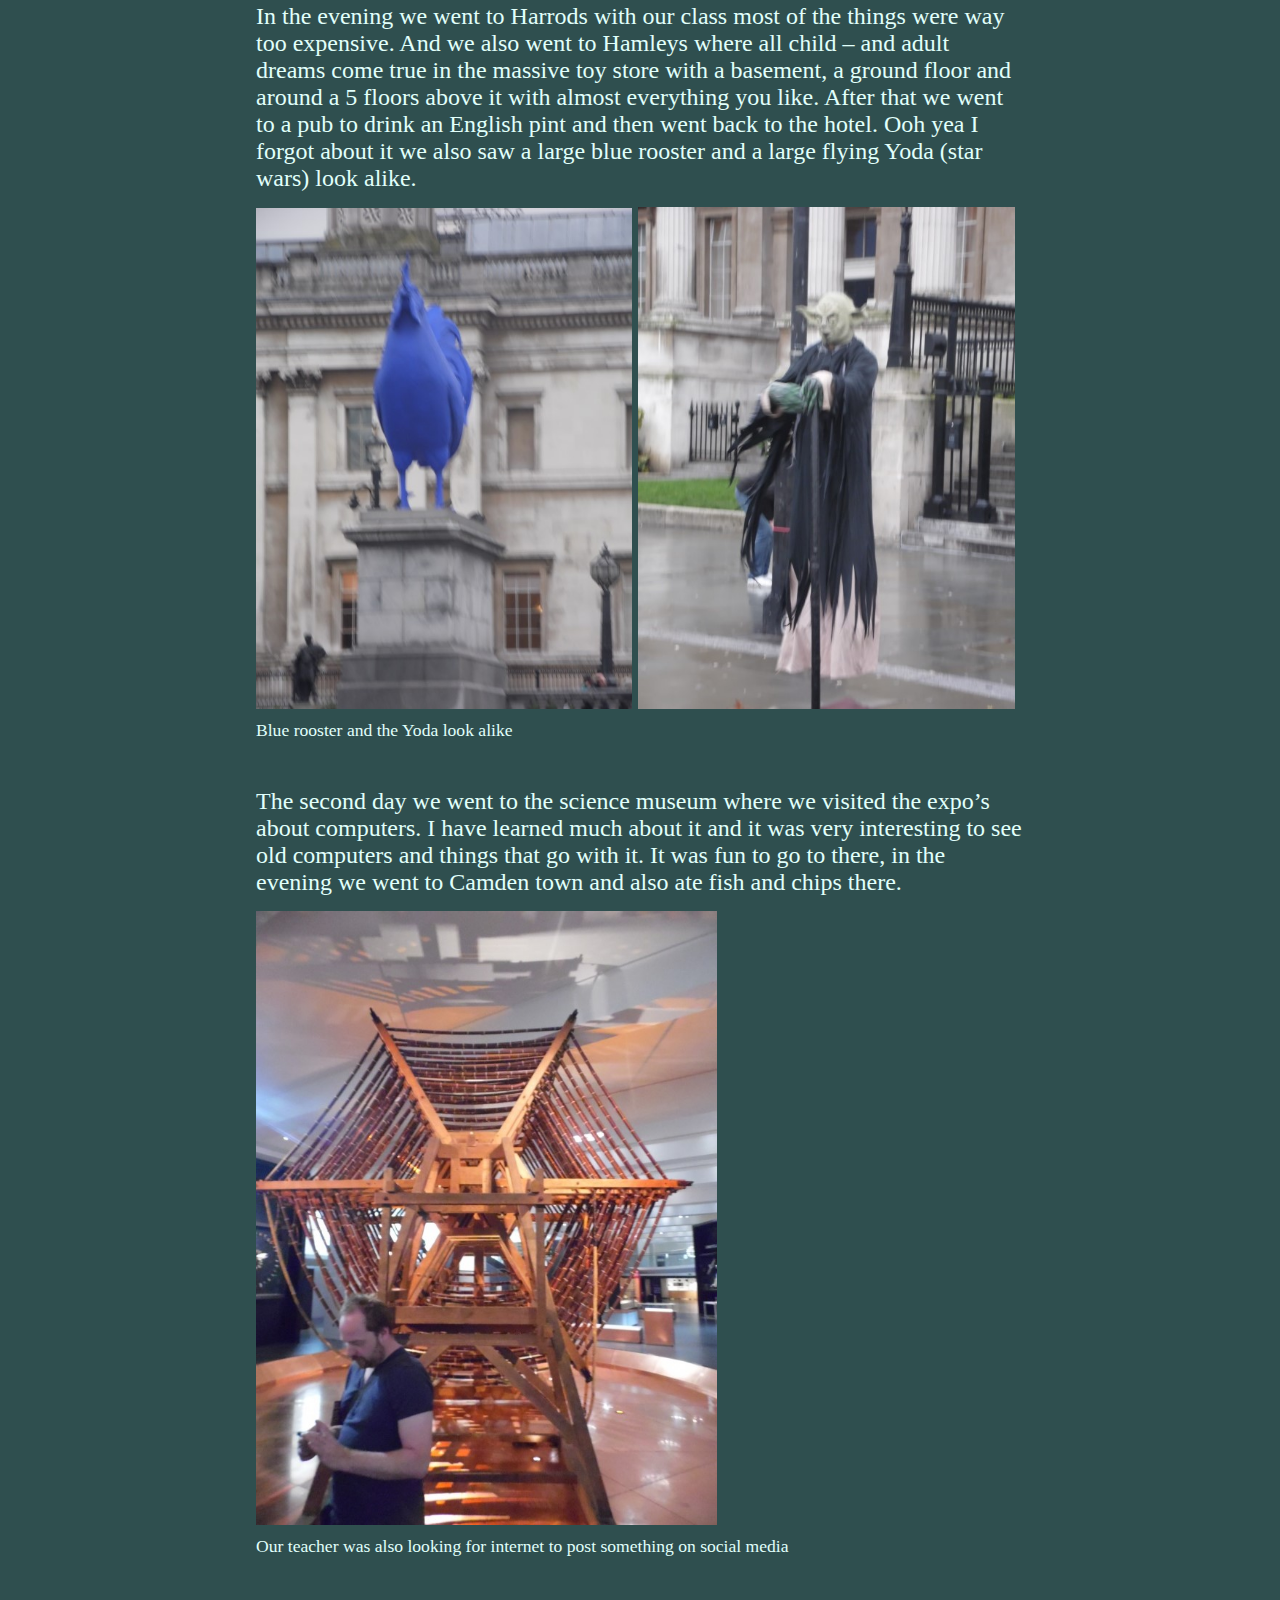
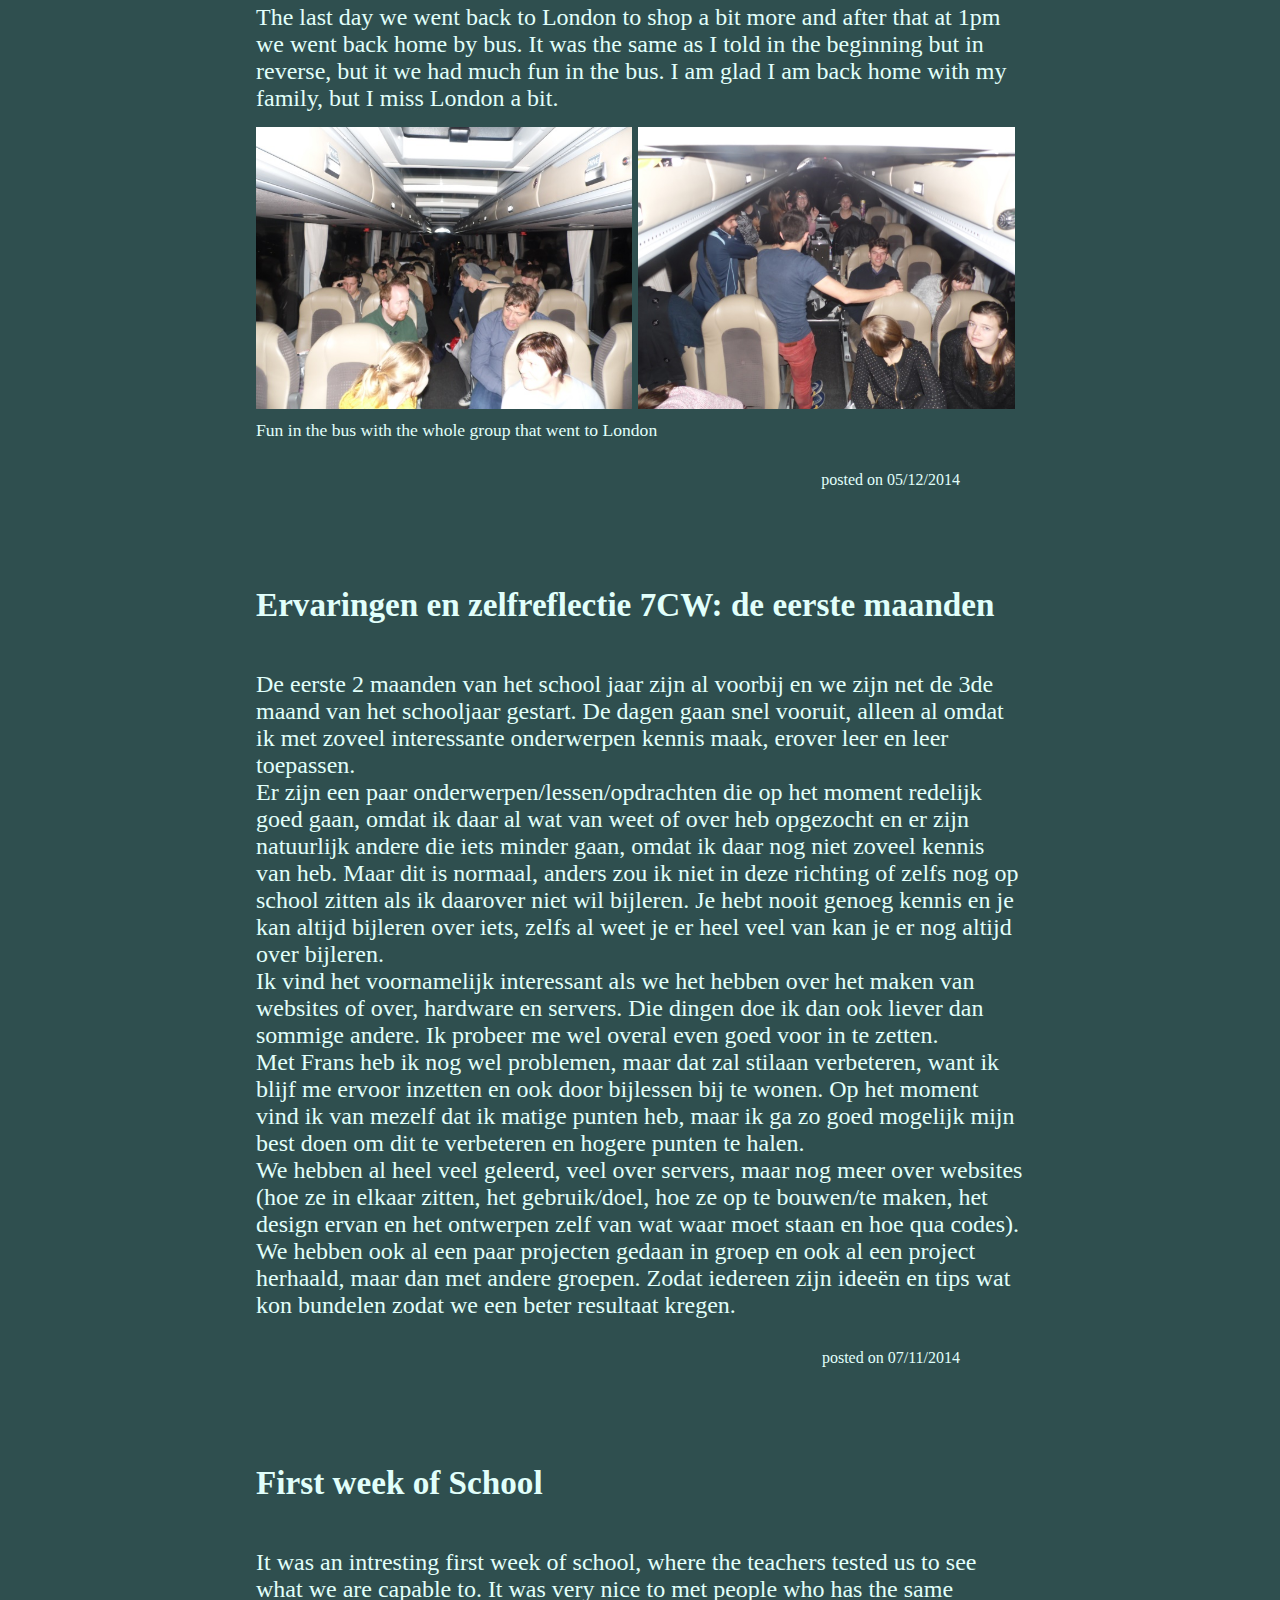
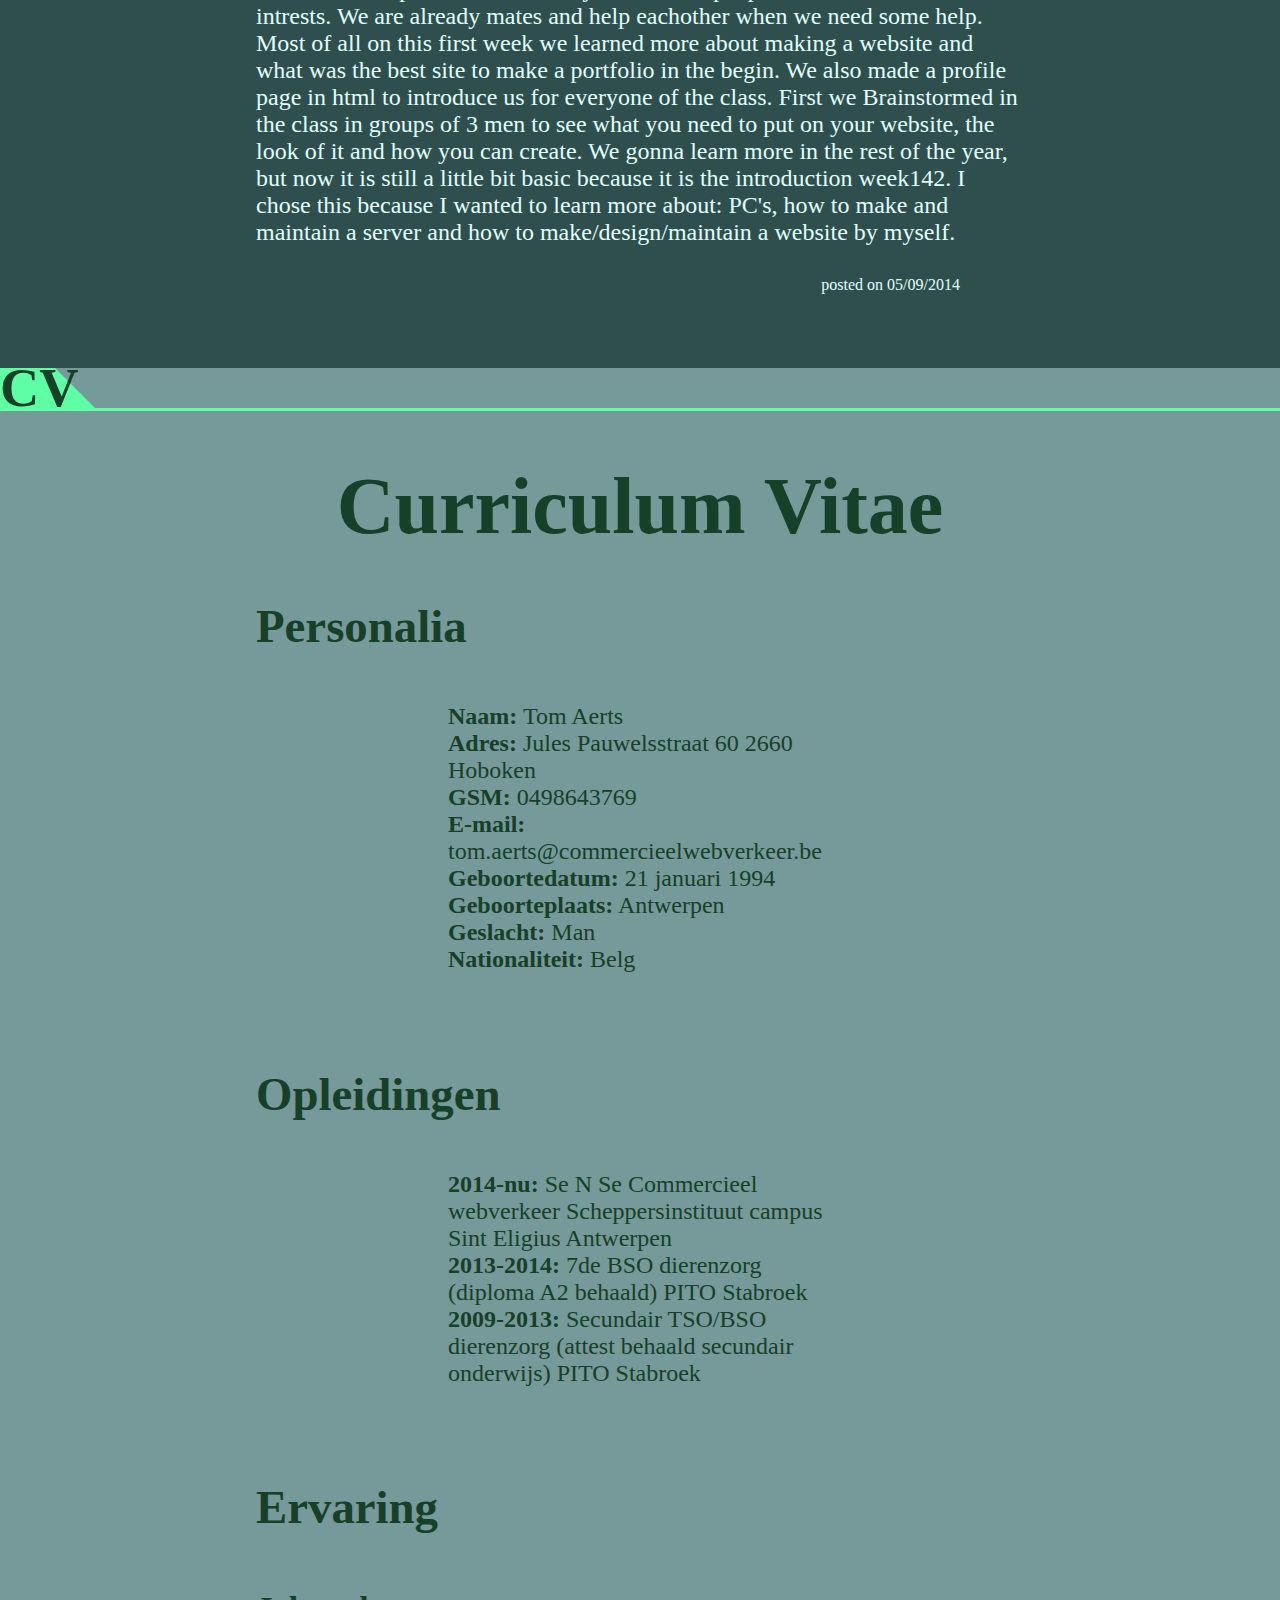
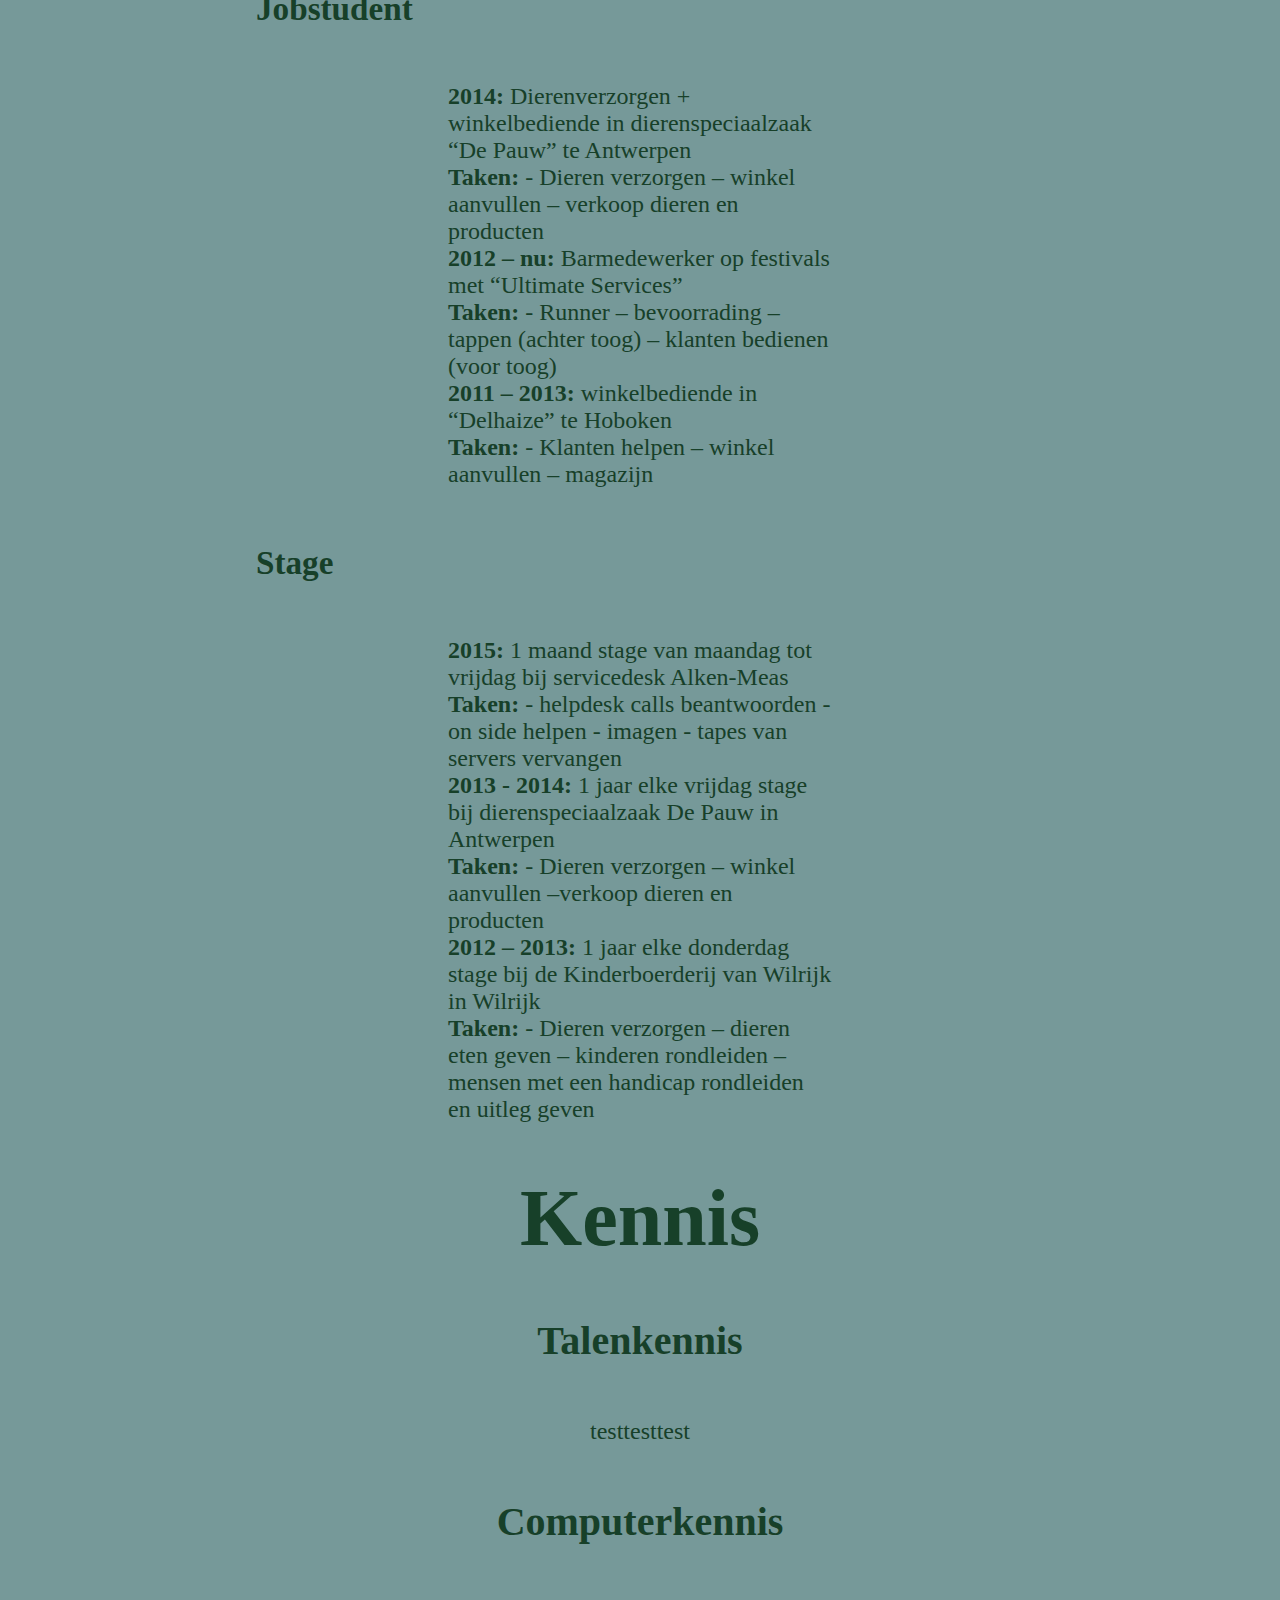
==== commit 0c1ae14f: "code tot nu toe" ====
--- a/index.html
+++ b/index.html
@@ -1,3 +1,4 @@
+<!doctype html>
 <html>
     <head>
         <title>Portfolio - Tom Aerts</title>
@@ -52,7 +53,7 @@
                         <img src="pics/profiel.jpg" alt="Tom Aerts" class="profiel">
                         <p>Hallo ik ben Tom Aerts. <br>Ik ben 21 jaar, woonachtig te Hoboken. <br>En een student van het zevende jaar Se-n-Se (Secundair na Secundair) Commercieel Webverkeer en Netwerkbeheer. <br>Na dit jaar wil ik gaan werken als helpdesk/servicedesk medewerker<br>of als front-end web developer/web developer</p>
                         <h1 class="tussentitel">About me</h1>
-                        <p>Voor ik deze richting ging doen heb ik dierenzorg gestudeerd, <br>deze richting in het zevende specialisatie jaar BSO heb ik tevens met glans mijn diploma gehaald. </p>
+                        <p>Voor ik deze richting ging doen heb ik dierenzorg gestudeerd, deze richting in het zevende specialisatie jaar BSO heb ik tevens met glans mijn diploma gehaald. <br> De reden waarom ik voor Commercieel Webverkeer en Netwerkbeheer heb gekozen is omdat ik mijn hobby verder wil zitten in werk, tevens ook omdat ik dit met al mijn plezier doe en met een attest/diploma geraak je verder in deze wereld. <br> In  mijn vrije tijd repareer ik pc/laptops en help ik mensen met hun pc problemen. <br> Een paar van mijn hobby's zijn: deejay zijn, tuning, aan pc's werken, ...</p>
                     </article>
                 </div>
             </section>
@@ -64,6 +65,15 @@
                 <div class="secondbox">
                     <article class="text"> 
                         <h1>Project voorstelling</h1>
+                        <div class="provoorstelling">project 1</div>
+                        <div class="provoorstelling">project 2</div>
+                        <div class="provoorstelling">project 3</div>
+                        <div class="provoorstelling">project 4</div>
+                        <div class="provoorstelling hide"></div>
+                        <div class="provoorstelling hide"></div>
+                        <div class="provoorstelling hide "></div>
+                        <div class="provoorstelling hide"></div>
+                        <p class="nietzienmaarwelzijn">lol</p>
                     </article>
                 </div>
             </section>
@@ -74,7 +84,61 @@
                 </article>
                 <div class="firstbox">
                     <article class="text"> 
-                        <h1>Blogs worden hier geplaatst</h1>
+                        <h5 class="blogtitel">Stage blog 4</h5><br>
+                        <p class="textlinks">De 4de week en laatste week van de stage ging heel vlot, dit omdat ik me volledig heb ingewerkt en weet wat men taken zijn. De week is redelijk snel vooruit gevlogen net als elke stage week, dit omdat het er leerrijk en zeer leuk was. Deze week heb ik voornamelijk pc’s geswapt en vooral dinsdag waar ik er 6 op één voormiddag heb gedaan. Ik heb laptop ’s gestaged, maar voornamelijk laptop ’s geupdate zodat er altijd genoeg reserve laptop ’s lagen voor te wisselen moest het nodig zijn. <br>De nieuwe collega die deze week was gestart kwam ik goed mee overeen, heb dan ook soms taken met hem moeten doen zoals bv: een volledige toren plaatsen met schermen en alle toebehoren bij, aansluiten en zien dat alles werkt en ook checken of het pasgemaakte account van die persoon werkte. Dit ging allemaal vlot en zonder problemen.<br>Deze week is mijn leerkracht/stagebegeleider langs geweest voor mijn stage te bespreken met de stage mentor en mijzelf erbij. Ik heb bij alles redelijk goede commentaar gehad, buiten een paar werkpuntjes waar ik kan aan werken en opletten voor als ik vast ga werken.<br>Ik vond het daar echt een hele leuke en leerrijke stage plaats, ik heb er echt veel bijgeleerd en had het daar echt naar mijn zin. Ik vind het spijtig dat mijn stage gedaan is want wou er wel langer blijven. Met het afscheid nemen, wenste ze me allemaal veel succes nog met mijn studie dit jaar en zeiden ze van “hopelijk/misschien tot in de zomervakantie als je misschien hier vakantie werk kunt komen doen”. Lesly zei ook iets gelijkaardig maar zei er wel nog bij van misschien tot de volgende als er een vacature zou vrijkomen daar zodat ik er kan voor solliciteren dan.<br>Tot hier mijn laatste stage blog post, hopelijk komt er een vacature vrij zodat ik erop kan solliciteren en zou kunnen gaan werken. Nu sluit ik af en ga ik van de paasvakantie genieten, voor degene die ook vakantie hebben een prettige vakantie.<br>
+                        <p class="datumpost">posted on 04/04/2015</p><br>
+                        <h5 class="blogtitel">Stage blog 3</h5><br>
+                        <p class="textlinks">Hier zijn we weer voor de derde blog over mijn stage. Zoals elke week nu al ging elke stage dag zeer snel en leerrijk voorbij, soms wou ik dat de dag iets langer kon duren. <br> Dagelijks ging ik in de namiddag de volle tapes vervangen door nieuwe tapes. Hier was een probleem dat er 2 tapes nooit inzaten, die aangegeven werden om eruit te halen. Dit kwam omdat er op de plaats van waar deze tapes normaal gezien staken, 2 andere tapes waren gestoken waardoor deze er niet uit konden.<br>Voor de calls van deze week die binnen kwamen heb ik een paar keer voor gehad dat er een frans sprekende aan de andere kant van de lijn was. Dus vroeg ik in mijn beste frans “une moment. Tu parle anglais?” waar ik meestal het antwoord “non” kreeg en ze verder gingen met hun uitleg. Als dit gebeurde zei ik op die moment “une moment. Je vous pasé mon collègue” dat vonden ze steeds in orde waarna mijn collega de call overnam. <br>Als ik door het gebouw liep voor iemand te gaan helpen dat op afstand niet ging had ik soms dat andere mensen mij toen ook aanspraken of even riepen. Omdat ze een probleem hadden met hun pc, deze mensen ging ik dan met alle plezier helpen.<br>De laptop ’s die geswapt werden gingen heel vlot en de mensen waren altijd heel vriendelijk. Ik heb zeker deze week 15 laptop ’s omgewisseld, dit duurt altijd 1 a 2 uurtjes omdat je alle bestanden moet overzetten en moet zien dat alles erop staat. Zodat de mensen geen gegevens kwijt zouden zijn.<br>Deze week heeft een collega mij toegevoegd op facebook, dit is wel handig als ik hem moet kunnen bereiken voor iets en dit dan de enigste oplossing is. Tijden de pauze praat ik met die collega al eens over van alles en nog wat, het meeste wel over games en auto’s.<br>
+                        <p class="datumpost">posted on 29/03/2015</p><br>
+                        <h5 class="blogtitel">Stage blog 2</h5><br>
+                        <p class="textlinks">De 2de week van de stage gaat al vele vlotter, dit omdat ik me al volledig heb ingewerkt en weet wat men taken zijn. Ik heb een paar mensen gecontacteerd om een afspraak te maken voor hun oude laptop om te wisselen in een nieuwe, omdat de oude laptop ’s hun leasing afloopt in april. Tevens heb ik ook al een paar mensen hun laptop ’s omgewisseld en ervoor gezorgd dat alles erop stond van programma’s dat ze gebruiken en documenten die ze er al hadden opstaan.<br> Zoals vorige weeg gingen de dagen weeral vlot voorbij, om 9u beginnen en er om half 9 al zijn en om 5u gedaan en meestal blijven tot half 6 omdat het er zo leuk is. De dagen vlogen echt voorbij, de ene keer kijk je op je horloge en zie je dat het 10u is en even later kijk je er weer op en verschiet je dat het al half 2 is. <br> Het zijn echt toffe collega’s waar ik mee samen werk. Ze helpen me ook altijd heel goed als ik een vraag heb of vast zit en ze leggen zelfs meer uit dan ik vraag of beginnen plotseling iets uit te leggen. Dat vind ik zeer leuk want zo leer ik veel bij en hoe meer ik kan leren hoe beter.<br>Wat me opvalt en wat Lesly mij de eerste week al zei was dat ze snel weten dat je bij de IT hoort. Eerst wou ik het niet geloven, maar nu geloof ik hem volledig. Dan loop je rustig door het gebouw, spreken de mensen jou plotseling aan met de vraag: “je bent toch de nieuwe van IT hé?” en daarna hun pc probleem beginnen uit te leggen, of als je naar huis gaat en komt iemand tegen die ook naar huis gaat die dan zegt van: “aah, jij bent die nieuwe van IT”.<br>Ik heb het daar helemaal naar mijn zin, nog 2 weekjes en de stage zit erop. Dat vind ik wel spijtig want ik vind het daar tof en doe dit heel graag. Maar zolang de stage loopt met alle plezier daar gaan werken en zoveel mogelijk bijleren zodat ik dit in mijn latere leven mee kan nemen wat ik allemaal geleerd heb.<br>
+                        <p class="datumpost">posted on 22/03/2015</p><br>
+                        <h5 class="blogtitel">Stage blog 1</h5><br>
+                        <p class="textlinks">De eerste stage dag begon al super, als eerst om 10u op stage moeten zijn. Daar een rondleiding gekregen, daarna uitleg over al hun systemen en al een beetje meegeholpen met de servicedesk. De rest van de dagen moest ik telkens om 9u beginnen, dit deed ik altijd met alle plezier omdat ik zoiets graag doe, ik was zelfs meestal een half uur te vroeg. Maar dat geeft niets, zo kon ik al beginnen met mijn taken voor die dag.<br> De eerste paar dagen heb ik al redelijk wat gedaan maar kreeg ik voornamelijk nog uitleg hoe alles werkte of wat ik moet doen. Het is een redelijk leuke stage, de mensen zijn altijd vriendelijk en als je bij mensen gaat helpen kan het zijn dat je al eens iets mee krijgt zoals bij promo dat ik een voetbal had gekregen van hun. Voor de rest heb ik deze week voornamelijk computers zitten stagen (imagen) en ze daarna updaten tot ze gebruiksklaar zijn. Teven heb ik ook elke dag volle tapes veranderd door lege tapes, tapes zijn harde schijven waar nog tape in zit.<br> Je kan hier altijd al eens lachen zoals deze vrijdag dat de fantasie van een paar op hol sloeg door de “KILLER DUCK” die in de vijver schuin beneden ons rondzwemt. Het leukste is dat je de mensen kan helpen en dat je daarna ziet dat ze tevreden en blij zijn met wat je voor hun gedaan hebt. <br>Deze week vond ik ook heel plezant ook omdat de tijd zo snel vooruit gaat omdat je werk doet dat je graag doet en deze vrijdag heb ik tevens nog iets leuk gekregen, dat iedereen van het bedrijf heeft gekregen. Dat leuks dat we gekregen hebben is “Mort Subite Kriek Lambic” dat we mee naar huis mogen nemen en van kunnen proeven.<br>
+                            <img class="blogfoto" src="pics/alken-maes.jpg" alt="Alken-Maes Mort Subite">
+                        <p class="datumpost">posted on 15/03/2015</p><br>
+                        <h5 class="blogtitel">Blogpost about FOSDEM</h5><br>
+                        <p class="textlinks">On Saturday 31 of January till Sunday 1 of February we went to FOSDEM. This is a Free and Open source Software Developers' European Meeting. We went to there by train but thanks to an electric disruption in the metro of Antwerp almost everyone was too late, so we had to take a later train to there. When we arrived there in the morning we first picked a point where we were going to meet each other in the late afternoon (around 5 a 6 o’clock in the afternoon).<br>We went to different talks, that we chose the week before for our self. They were very interesting, some were more understandable then the other for us. The atmosphere with the class was good and we have amused us the whole trip. In the late afternoon we went to a restaurant “La Kasbah”, the food there was magnificent. After we ate our belly round, we went to an Irish pub to have a drink, after that we went to the hotel around 10 o’ clock in the afternoon otherwise we couldn’t check-in no more. In the hotel some stayed to made their tasks for school and other left the hotel to get a drink with our teacher. <br>The second day we went back to FOSDEM, we did some more interesting talks there about “OpenUI5” and “PHP it’s not just the code” and more. Around 4 pm we went back to the train to go home, we have amused us so hard and we could do this again.</p>
+                        <p class="datumpost">posted on 12/02/2015</p><br>
+                        <h5 class="blogtitel">Requirements Bazaar</h5><br>
+                        <p class="textlinks">Deze talk ging over Requirements Bazaar, dit is van een paar studenten die dit hebben uitgewerkt. Het gaat over de eisen van de ontwerper en de eind gebruiker. Via deze weg kunnen ontwerpers van een programma of een site zien wat de eindgebruikers er van vinden of wat hun eisen zijn. Tevens kunnen ze dit ook gebruiken voor bugs die de eindgebruiker vind en meld op te lossen. Het is handig voor de ontwerper want zo kan de ontwerper meer tijd steken in het ontwerpen van het product in plaats van direct de hele tijd te gaan kijken wat de eisen zijn van de eind gebruiker.<br>
+                            Je kan via de site <a href="http://requirements-bazaar.org/BazaarFrontend/#">Requirements Bazaar</a> alle bugs, fouten en dingen die verbetert kunnen worden tot zelfs tips melden op deze pagina en als ik bv een product heb gemaakt en ik doe mee aan Requirements Bazaar en mensen melden hier iets op over mijn product dat er iets fout loopt. Word dit rechtstreeks door gepushed naar mijn issue trackers. Zodat ik veel efficiënter dan deze problemen zou kunnen oplossen. Teven worden ook alle meldingen gerangschikt naar prioriteit, van of het éne probleem belangrijker is dan het anderen. Zo kunnen de belangrijkste problemen het snelste opgelost worden en zo kan je ook nog veel problemen vinden door communicatie met de eind gebruiker.</p>
+                        <p class="datumpost">posted on 11/02/2015</p><br>
+                        <h5 class="blogtitel">visit to London</h5><br>
+                        <p class="textlinks">On Wednesday 26 November we left for London at 7am in the morning. It was a trip of 5 hours on a bus. In this 5 hours we drove to Calais, then the bus drove on the euro tunnel. When we arrived in Dover the bus drove of the train and then we went to Blackheath where our hotel was. Our hotel was a peaceful business hotel. <br>
+                            <img class="blogfoto" src="pics/londen1.jpg" alt="visit to London"><br>
+                        <p class="uitlegfotoblog">Some people of my class can’t miss their WIFI (Clarendon hotel)</p><br>
+                        <p class="textlinks">We went by train from Blackheath to Charing Cross station (London), so we could start our guided tour around London. So if we had free time, we would know our way a bit in London. We also passed by the Houses of Parliaments with the beautiful “Big Ben”, it’s the biggest Ben I have seen so far.<br>
+                            <img class="blogfoto" src="pics/londen2.jpg" alt="Big Ben">
+                        <p class="uitlegfotoblog">House of parliaments &amp; Big Ben</p><br>
+                        <p class="textlinks">We also came by some peculiar people, when I think I had that job I would hate it because you need to stand somewhere or sit still on a horse for several hours. Not my thing because I can’t sit still for so long.<br>
+                            <img class="blogfoto2" src="pics/londen3.jpg" alt="Londen royal guard">
+                            <img class="blogfoto2" src="pics/londen4.jpg" alt="Londen royal guard">
+                        <p class="uitlegfotoblog">Guard standing and one on a horse. One of them probably thought “ooh god 5 more hours standing still till my shift is over”</p><br>
+                        <p class="textlinks">In the evening we went to Harrods with our class most of the things were way too expensive. And we also went to Hamleys where all child – and adult dreams come true in the massive toy store with a basement, a ground floor and around a 5 floors above it with almost everything you like. After that we went to a pub to drink an English pint and then went back to the hotel. Ooh yea I forgot about it we also saw a large blue rooster and a large flying Yoda (star wars) look alike.<br>
+                            <img class="blogfoto2" src="pics/londen5.jpg" alt="Blue rooster">
+                            <img class="blogfoto2" src="pics/londen6.jpg" alt="Flyin Yoda look alike">
+                            <p class="uitlegfotoblog">Blue rooster and the Yoda look alike</p><br>
+                        <p class="textlinks">The second day we went to the science museum where we visited the expo’s about computers. I have learned much about it and it was very interesting to see old computers and things that go with it. It was fun to go to there, in the evening we went to Camden town and also ate fish and chips there.<br>
+                            <img class="blogfoto" src="pics/londen7.jpg" alt="Our teacher in the Science Museum">
+                            <p class="uitlegfotoblog">Our teacher was also looking for internet to post something on social media</p><br>
+                        <p class="textlinks">The last day we went back to London to shop a bit more and after that at 1pm we went back home by bus. It was the same as I told in the beginning but in reverse, but it we had much fun in the bus. I am glad I am back home with my family, but I miss London a bit.<br>
+                            <img class="blogfoto2" src="pics/londen8.jpg" alt="Fun in the bus">
+                            <img class="blogfoto2" src="pics/londen9.jpg" alt="Fun in the bus">
+                            <p class="uitlegfotoblog">Fun in the bus with the whole group that went to London</p>
+                        <p class="datumpost">posted on 05/12/2014</p><br>
+                        <h5 class="blogtitel">Ervaringen en zelfreflectie 7CW: de eerste maanden</h5><br>
+                        <p class="textlinks">De eerste 2 maanden van het school jaar zijn al voorbij en we zijn net de 3de maand van het schooljaar gestart. De dagen gaan snel vooruit, alleen al omdat ik met zoveel interessante onderwerpen kennis maak, erover leer en leer toepassen. <br>
+Er zijn een paar onderwerpen/lessen/opdrachten die op het moment redelijk goed gaan, omdat ik daar al wat van weet of over heb opgezocht en er zijn natuurlijk andere die iets minder gaan, omdat ik daar nog niet zoveel kennis van heb. Maar dit is normaal, anders zou ik niet in deze richting of zelfs nog op school zitten als ik daarover niet wil bijleren. Je hebt nooit genoeg kennis en je kan altijd bijleren over iets, zelfs al weet je er heel veel van kan je er nog altijd over bijleren. <br>
+Ik vind het voornamelijk interessant als we het hebben over het maken van websites of over, hardware en servers. Die dingen doe ik dan ook liever dan sommige andere. Ik probeer me wel overal even goed voor in te zetten.<br> 
+Met Frans heb ik nog wel problemen, maar dat zal stilaan verbeteren, want ik blijf me ervoor inzetten en ook door bijlessen bij te wonen. Op het moment vind ik van mezelf dat ik matige punten heb, maar ik ga zo goed mogelijk mijn best doen om dit te verbeteren en hogere punten te halen. <br>
+We hebben al heel veel geleerd, veel over servers, maar nog meer over websites (hoe ze in elkaar zitten, het gebruik/doel, hoe ze op te bouwen/te maken, het design ervan en het ontwerpen zelf van wat waar moet staan en hoe qua codes).<br>
+We hebben ook al een paar projecten gedaan in groep en ook al een project herhaald, maar dan met andere groepen. Zodat iedereen zijn ideeën en tips wat kon bundelen zodat we een beter resultaat kregen. 
+</p>
+                        <p class="datumpost">posted on 07/11/2014</p><br>
+                        <h5 class="blogtitel">First week of School</h5><br>
+                        <p class="textlinks">It was an intresting first week of school, where the teachers tested us to see what we are capable to. It was very nice to met people who has the same intrests. We are already mates and help eachother when we need some help. Most of all on this first week we learned more about making a website and what was the best site to make a portfolio in the begin. We also made a profile page in html to introduce us for everyone of the class. First we Brainstormed in the class in groups of 3 men to see what you need to put on your website, the look of it and how you can create. We gonna learn more in the rest of the year, but now it is still a little bit basic because it is the introduction week142. I chose this because I wanted to learn more about: PC's, how to make and maintain a server and how to make/design/maintain a website by myself.</p>
+                        <p class="datumpost">posted on 05/09/2014</p><br>   
                     </article>
                 </div>
             </section>
@@ -85,7 +149,49 @@
                 </article>
                 <div class="secondbox">
                     <article class="text"> 
-                        <h1>CV + Kennis komt hier te staan!!!</h1>
+                        <h1 class="tussentitel">Curriculum Vitae </h1>
+                        <div class="textlinks"><h3><b>Personalia</b></h3>
+                            <p> <b>Naam:</b> Tom Aerts <br>
+                                <b>Adres:</b> Jules Pauwelsstraat 60 2660 Hoboken <br>
+                                <b>GSM:</b> 0498643769 <br>
+                                <b>E-mail:</b> tom.aerts@commercieelwebverkeer.be <br>
+                                <b>Geboortedatum:</b> 21 januari 1994 <br>
+                                <b>Geboorteplaats:</b> Antwerpen <br>
+                                <b>Geslacht:</b> Man <br>
+                                <b>Nationaliteit:</b> Belg</p> <br>
+
+                        <h3><b>Opleidingen</b></h3>
+                        <p> <b>2014-nu:</b>
+                            Se N Se Commercieel webverkeer
+                            Scheppersinstituut campus Sint Eligius Antwerpen<br>
+                            <b>2013-2014:</b>
+                            7de BSO dierenzorg (diploma A2 behaald)
+                            PITO Stabroek<br>
+                           <b>2009-2013:</b>
+                            Secundair TSO/BSO dierenzorg (attest behaald secundair onderwijs)
+                            PITO Stabroek</p><br>
+
+                        <h3><b>Ervaring</b></h3>
+                            <h5><b>Jobstudent</b></h5>
+                            <p><b>2014:</b> Dierenverzorgen + winkelbediende in dierenspeciaalzaak “De Pauw” te Antwerpen<br>
+                                <b>Taken:</b> - Dieren verzorgen – winkel aanvullen – verkoop dieren en producten<br>
+                                <b>2012 – nu:</b> Barmedewerker op festivals met “Ultimate Services”<br>
+                                <b>Taken:</b> - Runner – bevoorrading – tappen (achter toog) – klanten bedienen (voor toog)<br>
+                                <b>2011 – 2013:</b> winkelbediende in “Delhaize” te Hoboken<br>
+                                <b>Taken:</b> - Klanten helpen – winkel aanvullen – magazijn</p> 
+                            <h5><b>Stage</b></h5>
+                            <p><b>2015:</b> 1 maand stage van maandag tot vrijdag bij servicedesk Alken-Meas<br>
+                                <b>Taken:</b> - helpdesk calls beantwoorden - on side helpen - imagen - tapes van servers vervangen <br>
+                                <b>2013 - 2014:</b> 1 jaar elke vrijdag stage bij dierenspeciaalzaak De Pauw in Antwerpen<br>
+                                <b>Taken:</b> - Dieren verzorgen – winkel aanvullen –verkoop dieren en producten<br>
+                                <b>2012 – 2013:</b> 1 jaar elke donderdag stage bij de Kinderboerderij van Wilrijk in Wilrijk<br>
+                                <b>Taken:</b> - Dieren verzorgen – dieren eten geven – kinderen rondleiden – mensen met een handicap rondleiden en uitleg geven
+                        </p></div>
+                        <h1 class="tussentitel">Kennis</h1>
+                        <h4><b>Talenkennis</b></h4>
+                        <p>testtesttest</p>
+                        <h4><b>Computerkennis</b></h4>
+                        <p>blablabla</p>
                     </article>
                 </div>
             </section>
@@ -97,6 +203,7 @@
                 <div class="firstbox">
                     <article class="text"> 
                         <h1>Referenties tonen</h1>
+                        <p>fhjgsjhgsfjfhg sjhgskjhgjkfshgkjsfh jhgskjhgkjhgksjh jkhgskjhgkjghskgjh kjhgskjghskjhgksgh jkhskghgskjhsgkjhg kshgkjsghksh</p>
                     </article>
                 </div>
             </section>
@@ -107,14 +214,15 @@
                 </article>
                 <div class="secondbox">
                     <article class="text"> 
-                        <h1>Contact formulier/Hoe contacteren</h1>
-                    </article>
-                </div>
-            </section>
-        </main>
-        <footer>
+                        <h1 class="tussentitel">Contact formulier/Hoe contacteren</h1>
+                        <p>hier komt de info voor mij te kunnen contacteren</p><br>
+                    </article>
+                </div>
+            </section>
+            <footer>
             <h1 class="footer">FOOTER</h1>
         </footer>
+        </main>
         <script src="//ajax.googleapis.com/ajax/libs/jquery/1.10.2/jquery.min.js"></script>
         <script type="text/javascript">
             $(document).ready(function() {
--- a/Styles/opmaak.css
+++ b/Styles/opmaak.css
@@ -1,4 +1,7 @@
 /* html styles */
+html {
+    height: 100%
+}
 body {
     height: 100%;
     margin-left: 0%;
@@ -137,8 +140,8 @@
 .home {
     width: 110px;
     background-color: darkgrey;
-    height: 0%;
-    border-right: 40px solid #769999;
+    height: 0px;
+    border-right: 40px solid #2F4F4F;
     border-bottom: 40px solid #5EFFA4;
     line-height: 40px;
     font-size: 1.7rem;
@@ -146,7 +149,7 @@
     color: #174029;
 }
 #homenrm {
-    background-color: #769999;
+    background-color: #2F4F4F;
     width: 100%;
 }
 #home {
@@ -166,8 +169,8 @@
 /* project page */
 .projects {
     width: 170px;
-    height: 0%;
-    border-right: 40px solid #2F4F4F;
+    height: 0px;
+    border-right: 40px solid #769999;
     border-bottom: 40px solid #5EFFA4;
     line-height: 40px;
     font-size: 1.7rem;
@@ -176,16 +179,24 @@
     color: #174029;
 }
 #projectsnrm {
-    background-color: #2F4F4F;
+    background-color: #769999;
     margin-top: 50px;
     width: 100%;
+}
+.provoorstelling {
+    width: 315px;
+    height: 200px;
+    background-color: yellow;
+    margin-left: 60px;
+    float: left;
+    margin-top: 60px
 }
 
 /* blog page */
 .blog {
     width: 170px;
-    height: 0%;
-    border-right: 40px solid #769999;
+    height: 0px;
+    border-right: 40px solid #2F4F4F;
     border-bottom: 40px solid #5EFFA4;
     line-height: 40px;
     font-size: 1.7rem;
@@ -194,16 +205,41 @@
     color: #174029;
 }
 #blognrm {
-    background-color: #769999;
+    background-color: #2F4F4F;
     margin-top: -74px;
     width: 100%;
+}
+.datumpost {
+    font-size: 1rem;
+    text-align: right;
+    margin-top: 30px;
+}
+.blogtitel {
+    width: 60%;
+    margin: auto;
+    text-align: left;
+    margin-top: 50px;
+}
+.blogfoto {
+    width: 60%;
+    margin-top: 15px;
+}
+.blogfoto2 {
+    width: 49%;
+    margin-top: 15px;
+}
+.uitlegfotoblog {
+    text-align: left;
+    width: 60%;
+    font-size: 1.1rem;
+    margin-top: 5px;
 }
 
 /* cv/kennis page */
 .cv{
     width: 55px;
-    height: 0%;
-    border-right: 40px solid #2F4F4F;
+    height: 0px;
+    border-right: 40px solid #769999;
     border-bottom: 40px solid #5EFFA4;
     line-height: 40px;
     font-size: 1.7rem;
@@ -212,15 +248,14 @@
     color: #174029;
 }
 #cvnrm {
-    background-color: #2F4F4F;
-    width: 100%;
+    background-color: #769999;
 }
 
 /* referentie page */
 .referentie {
     width: 230px;
-    height: 0%;
-    border-right: 40px solid #769999;
+    height: 0px;
+    border-right: 40px solid #2F4F4F;
     border-bottom: 40px solid #5EFFA4;
     line-height: 40px;
     font-size: 1.7rem;
@@ -229,7 +264,7 @@
     color: #174029;
 }
 #referentienrm {
-    background-color: #769999;
+    background-color: #2F4F4F;
     width: 100%;
     margin-top: -73px
 }
@@ -237,8 +272,8 @@
 /* contact page */
 .contact {
     width: 165px;
-    height: 0%;
-    border-right: 40px solid #2F4F4F;
+    height: 0px;
+    border-right: 40px solid #769999;
     border-bottom: 40px solid #5EFFA4;
     line-height: 40px;
     font-size: 1.7rem;
@@ -247,12 +282,26 @@
     color: #174029;
 }
 #contactnrm {
-    background-color: #2F4F4F;
+    background-color: #769999;
     margin-top: -73px;
     width: 100%;
 }
 
 /* algemene opmaak */
+.hide {
+    display: none
+}
+.nietzienmaarwelzijn {
+    visibility: hidden;
+}
+.textlinks {
+    text-align: left;
+    width: 60%;
+    margin: auto
+}
+main {
+height: 100%
+}
 section {
     min-height: 100%;
     width: 100%;
@@ -260,7 +309,7 @@
 .firstbox { 
     border-top: 3px solid #5EFFA4;      
     background-color: #2F4F4F;
-    min-height: 100%;
+    height: 100%;
     width: 100%;
     color: #E1FFFB;
     margin-bottom: -48px
@@ -268,7 +317,7 @@
 .secondbox {
     border-top: 3px solid #5EFFA4;      
     background-color: #769999;
-    min-height: 100%;
+    height: 100%;
     width: 100%;
     color: #174029;
     margin-bottom: -48px;
@@ -307,7 +356,7 @@
 footer {
     background-color: black;
     color: white;
-    margin-top: 2px;
+    margin-top: 7px;
     height: 60px;
     width: 100%;
 }
@@ -324,7 +373,8 @@
 .mobi-header {
     display: none;
     position: fixed;
-    margin: 15 auto 0 87%;
+    margin-top: 15px;
+    margin-left: 85%;
 }
 #nav-toggle { position: absolute; left: 90%; top: 30%; }
 
--- a/Styles/media-queries.css
+++ b/Styles/media-queries.css
@@ -29,6 +29,11 @@
     #contactlink {
         width: 117px;
         font-size: 1.5rem;
+    }
+    .provoorstelling {
+        width: 40%;
+        height: 400px;
+        margin-left: 80px;
     }
     .footer {
         font-size: 1.8rem;
@@ -197,6 +202,33 @@
         border-bottom: 42px solid #5EFFA4;
         float: none;
     }
+    .provoorstelling {
+        width: 100%;
+        height: 400px;
+        margin-left: 0px;
+    }
+    .textlinks {
+        width: 100%;
+        word-wrap: break-word;
+    }
+    .blogtitel {
+        width: 100%;
+        margin: auto;
+        text-align: left;
+        margin-top: 70px;
+    }
+    .blogfoto {
+        width: 100%;
+    }
+    .blogfoto2 {
+        width: 70%;
+    }
+.uitlegfotoblog {
+    text-align: left;
+    width: 100%;
+    font-size: 0.8rem;
+    margin-top: 5px;
+}
 }
 @media only screen and (max-width:900px) {
     
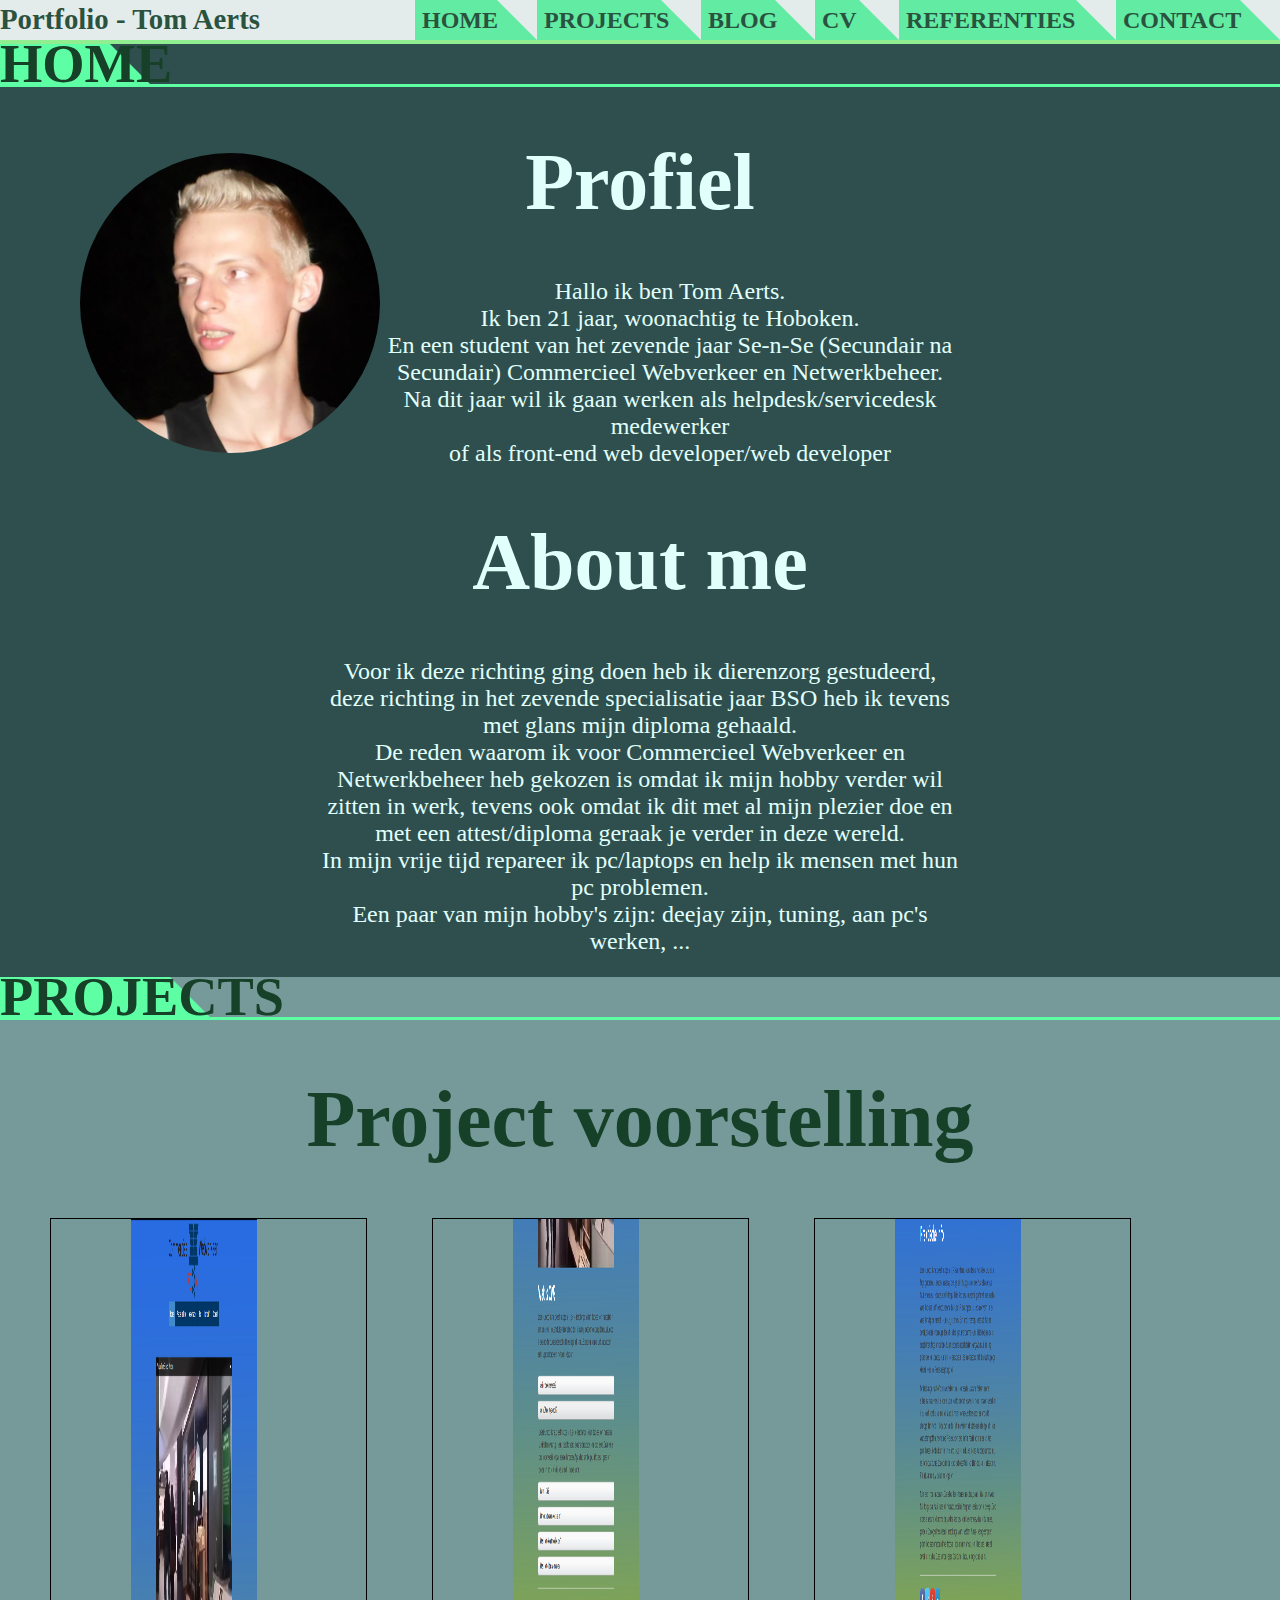
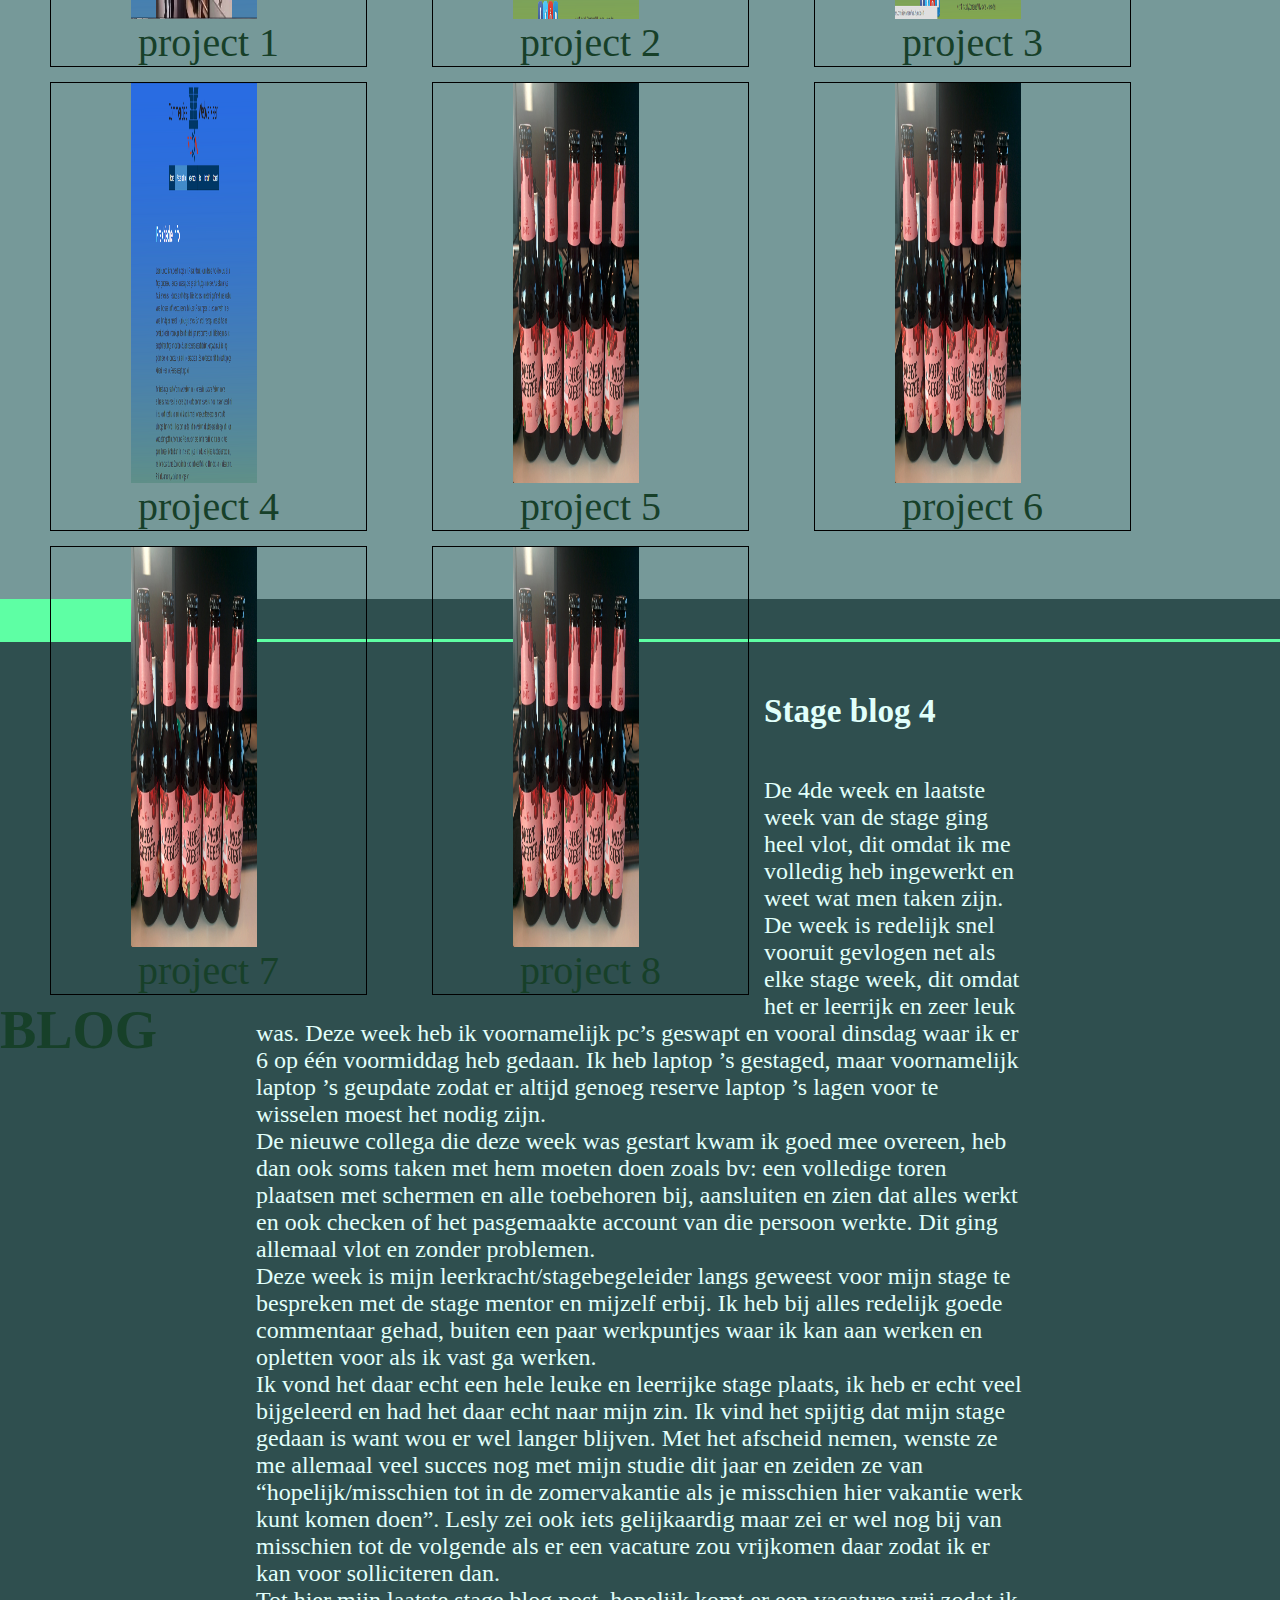
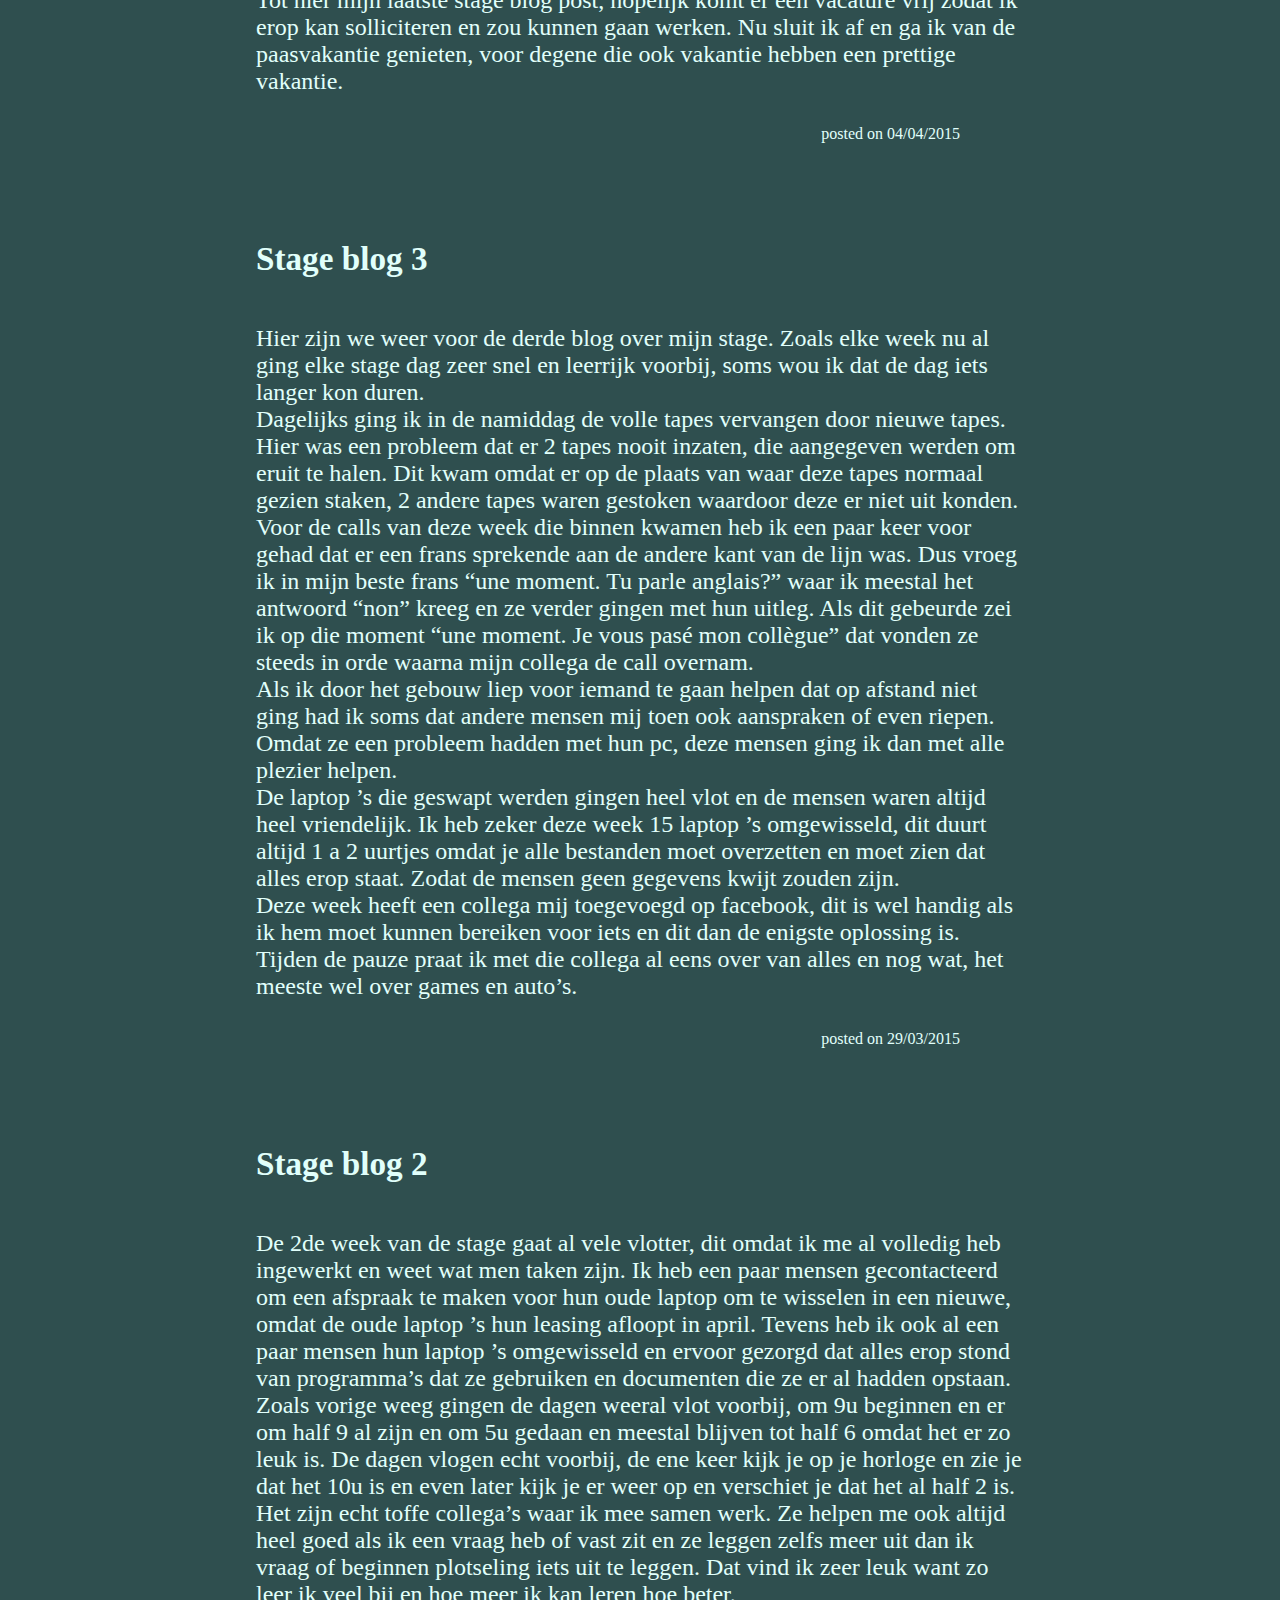
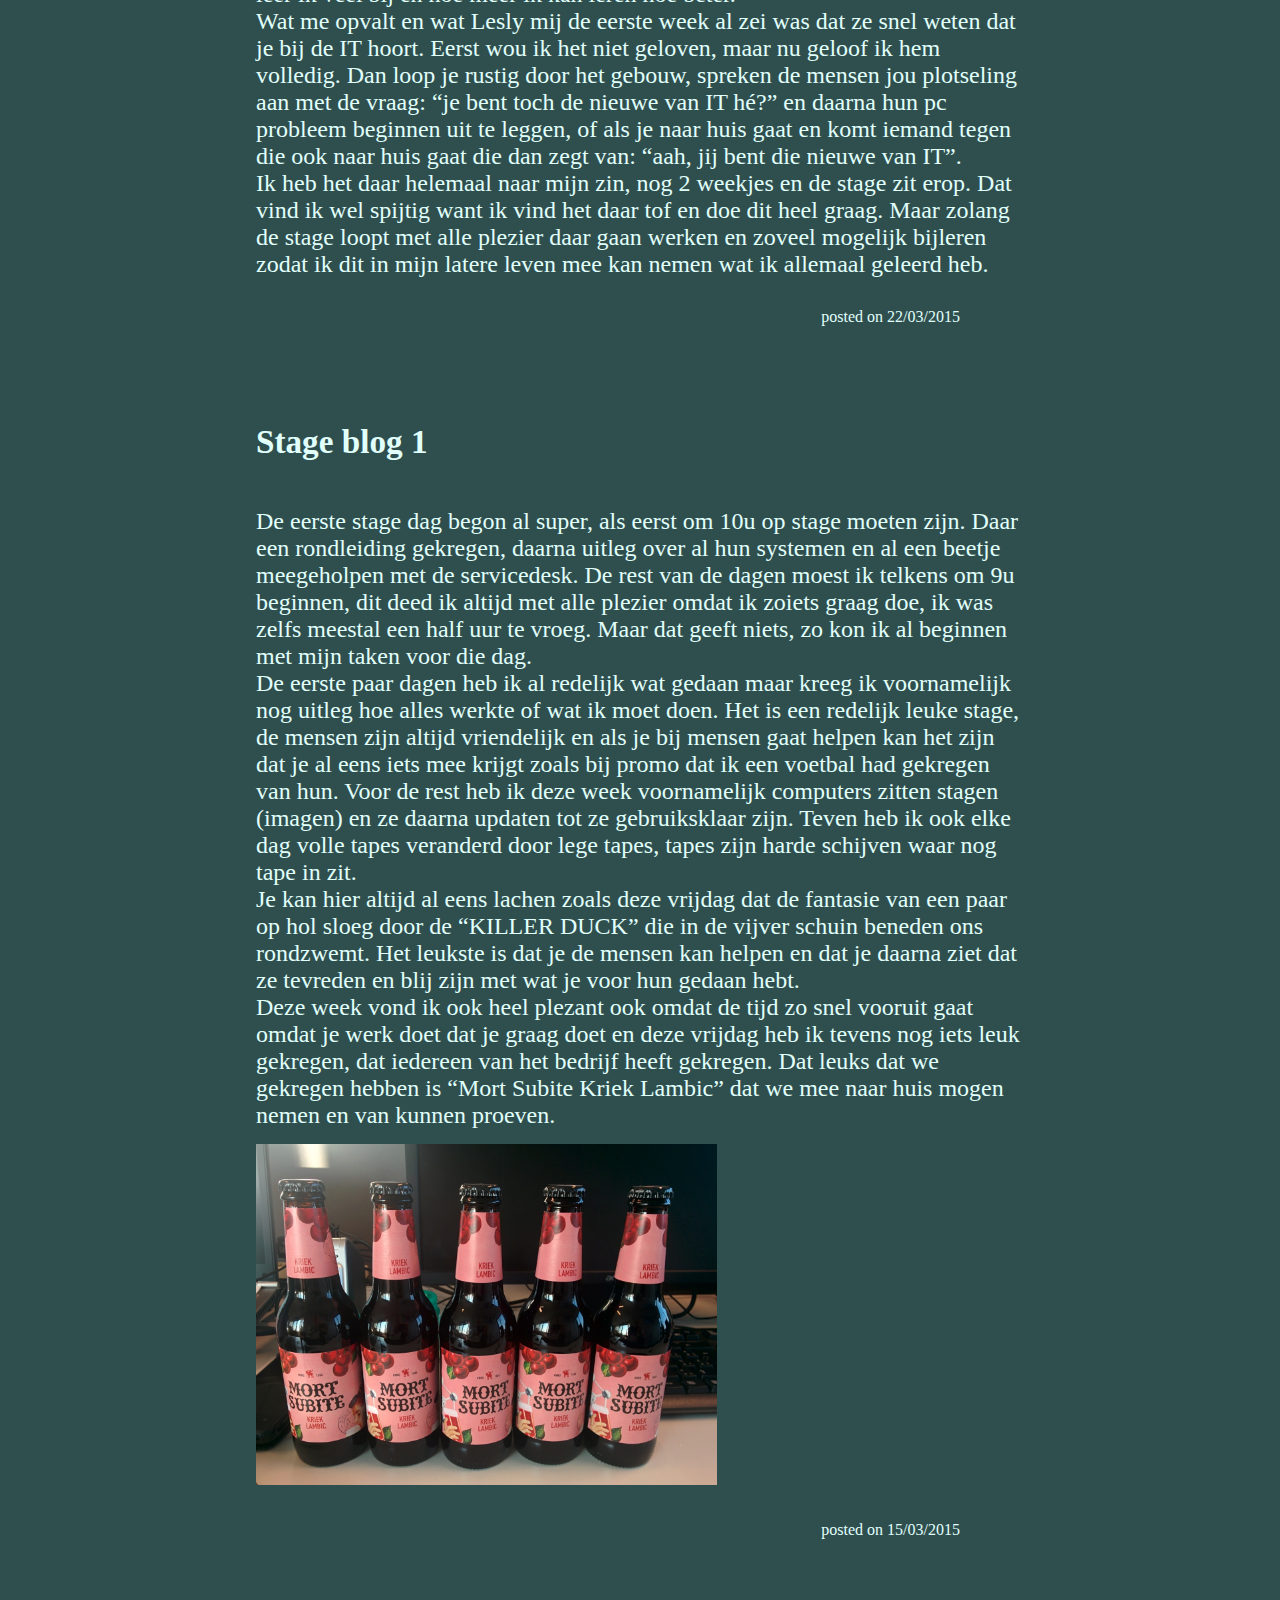
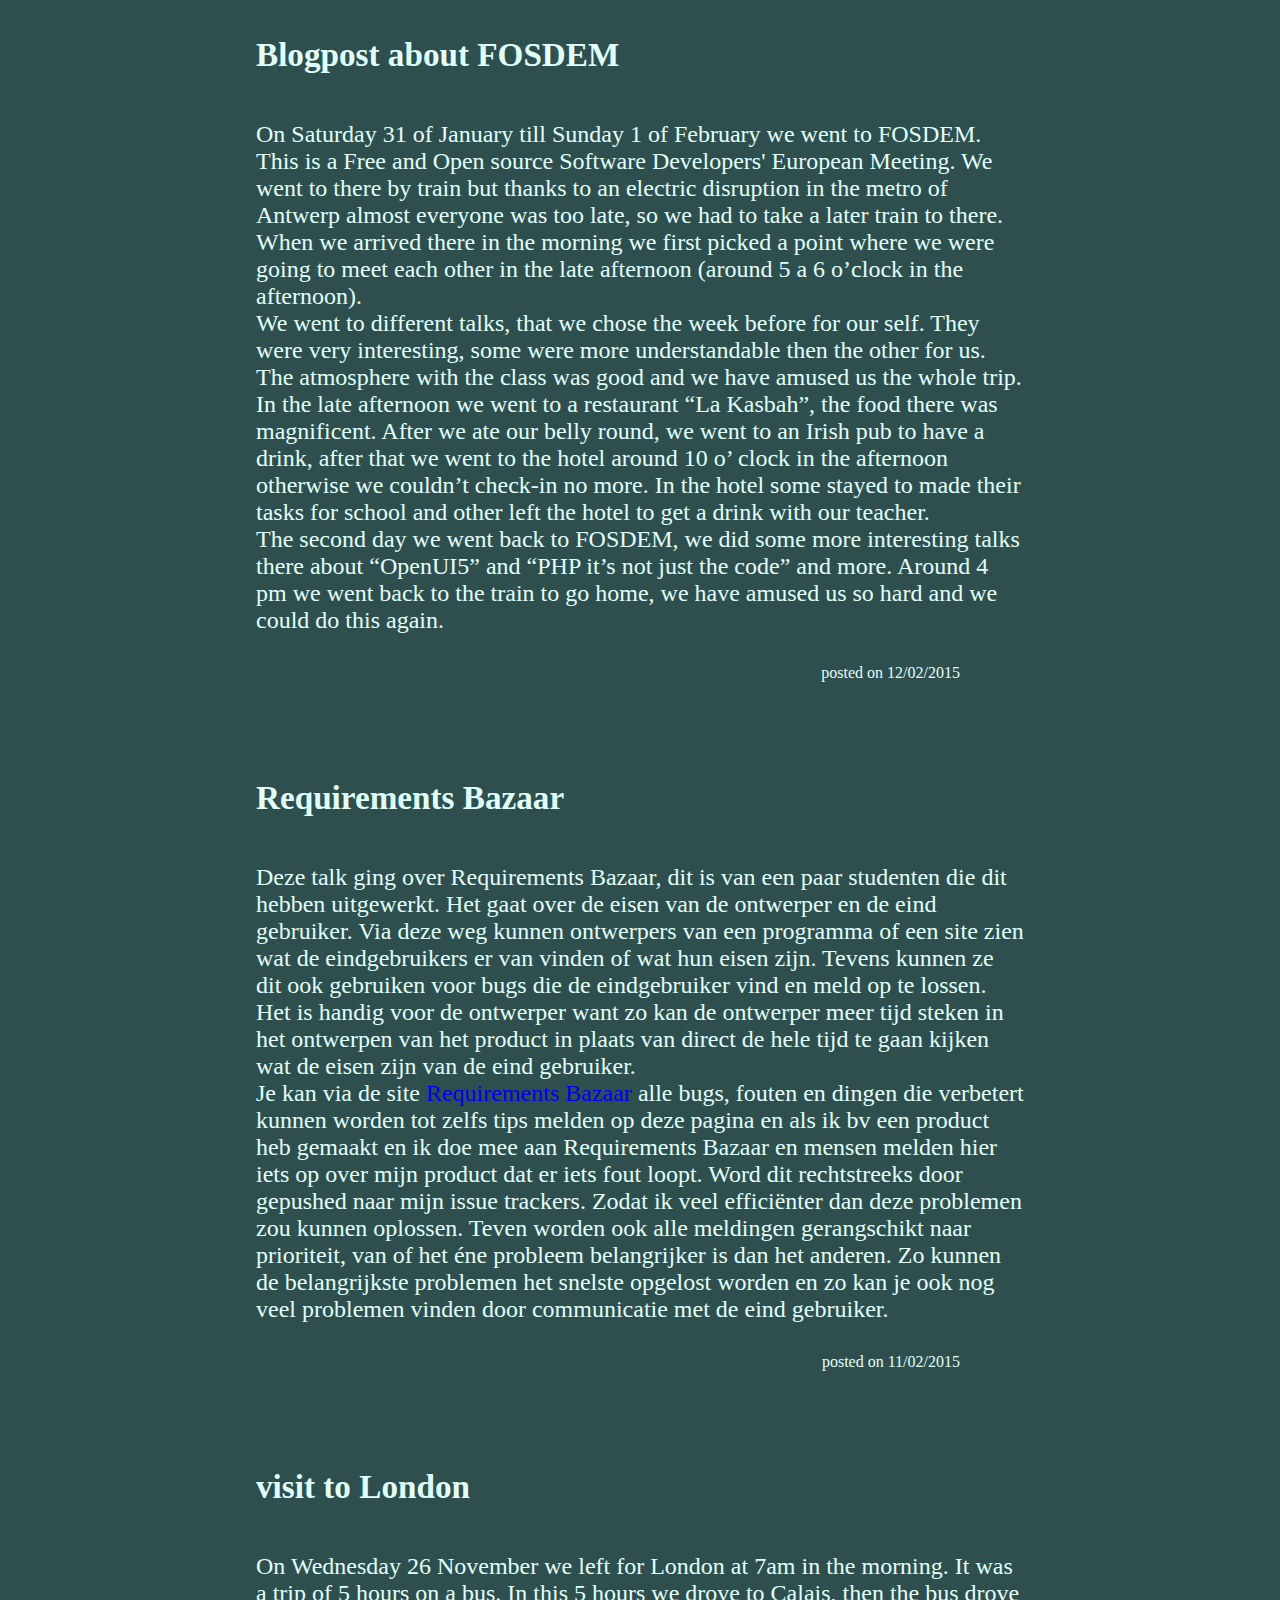
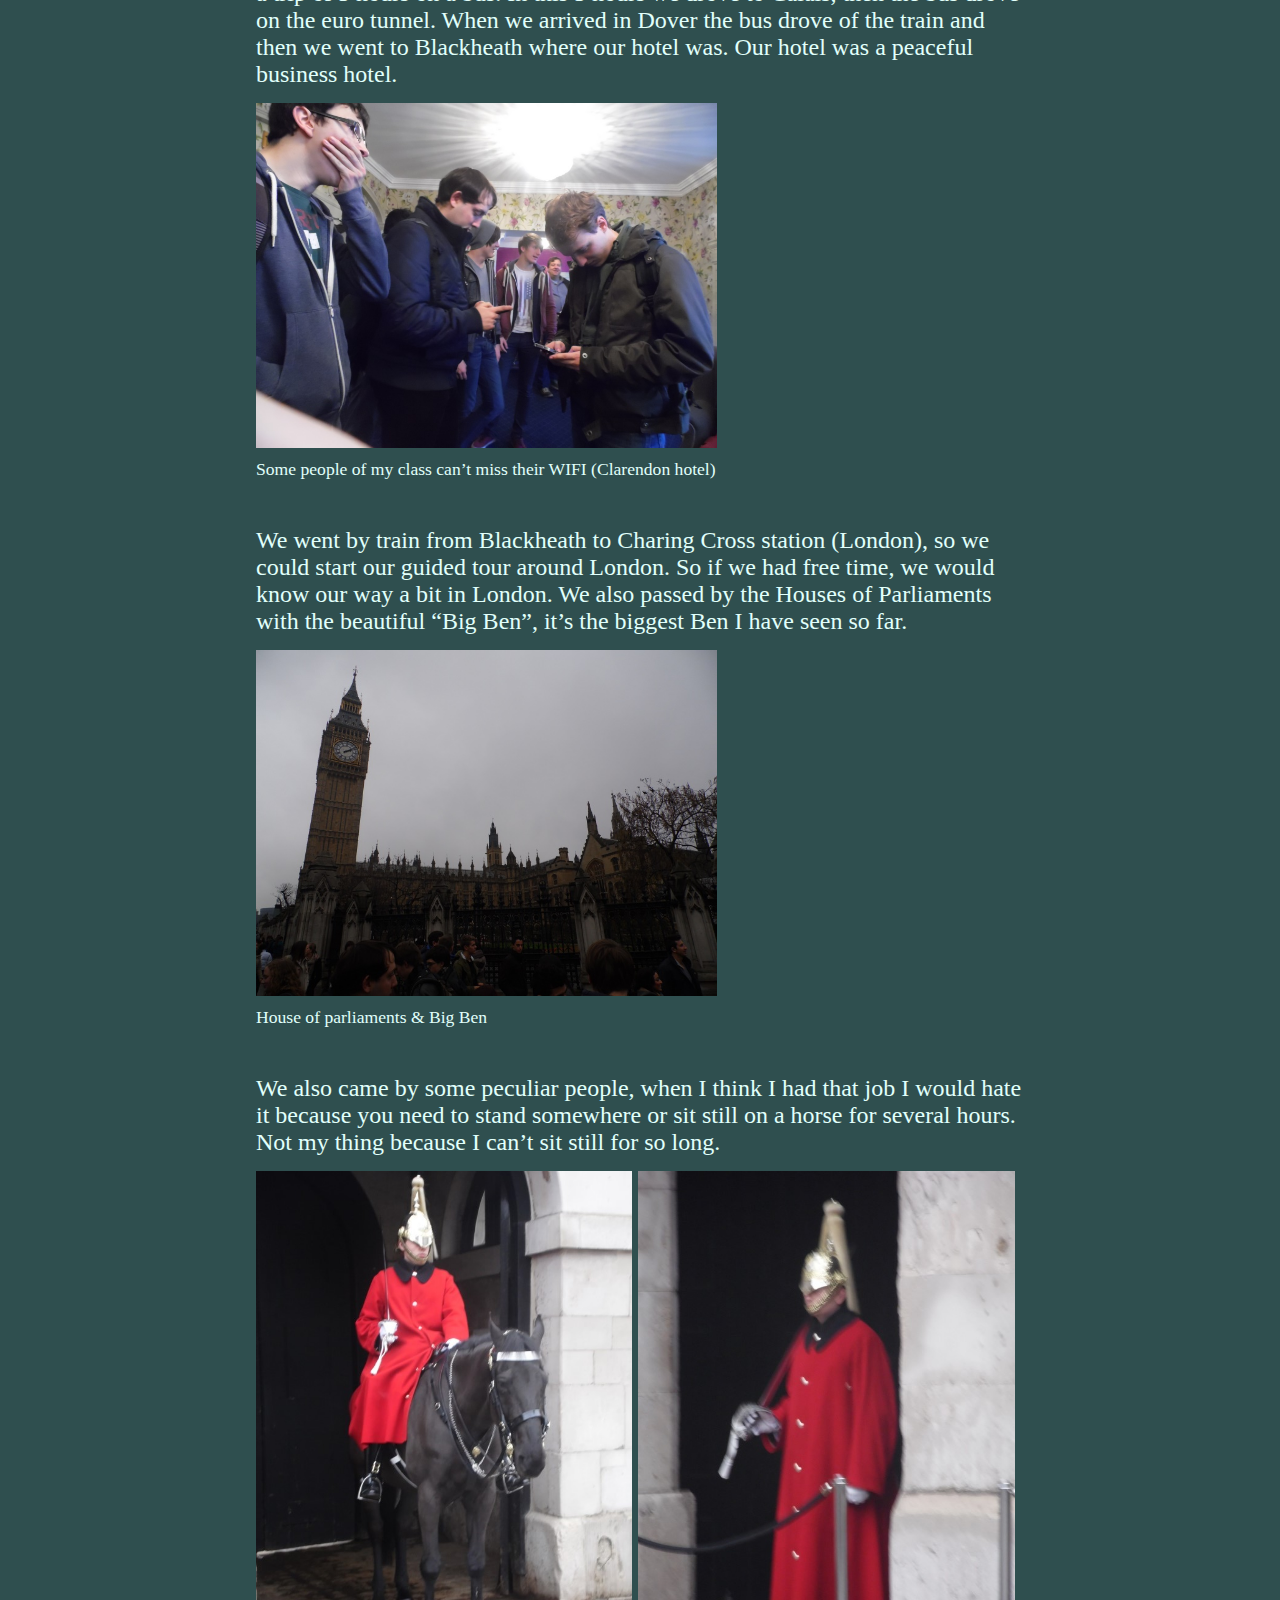
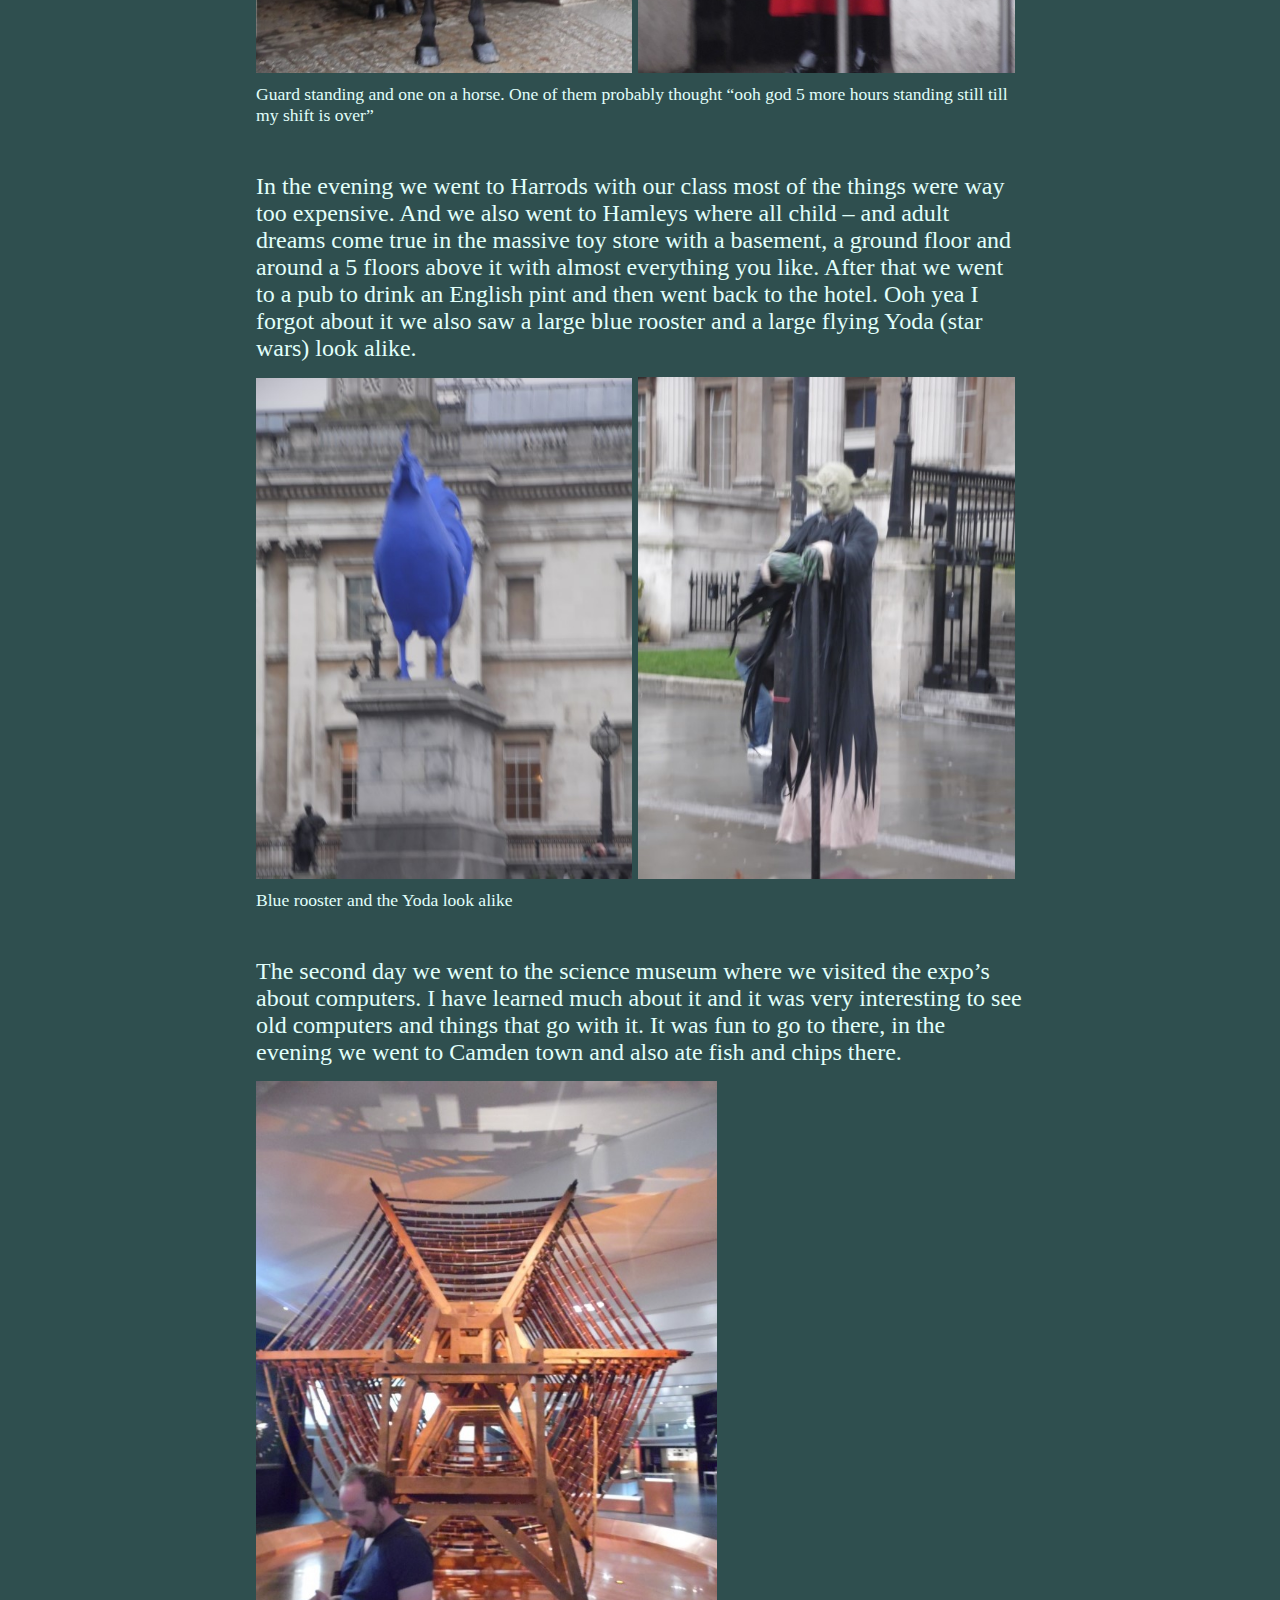
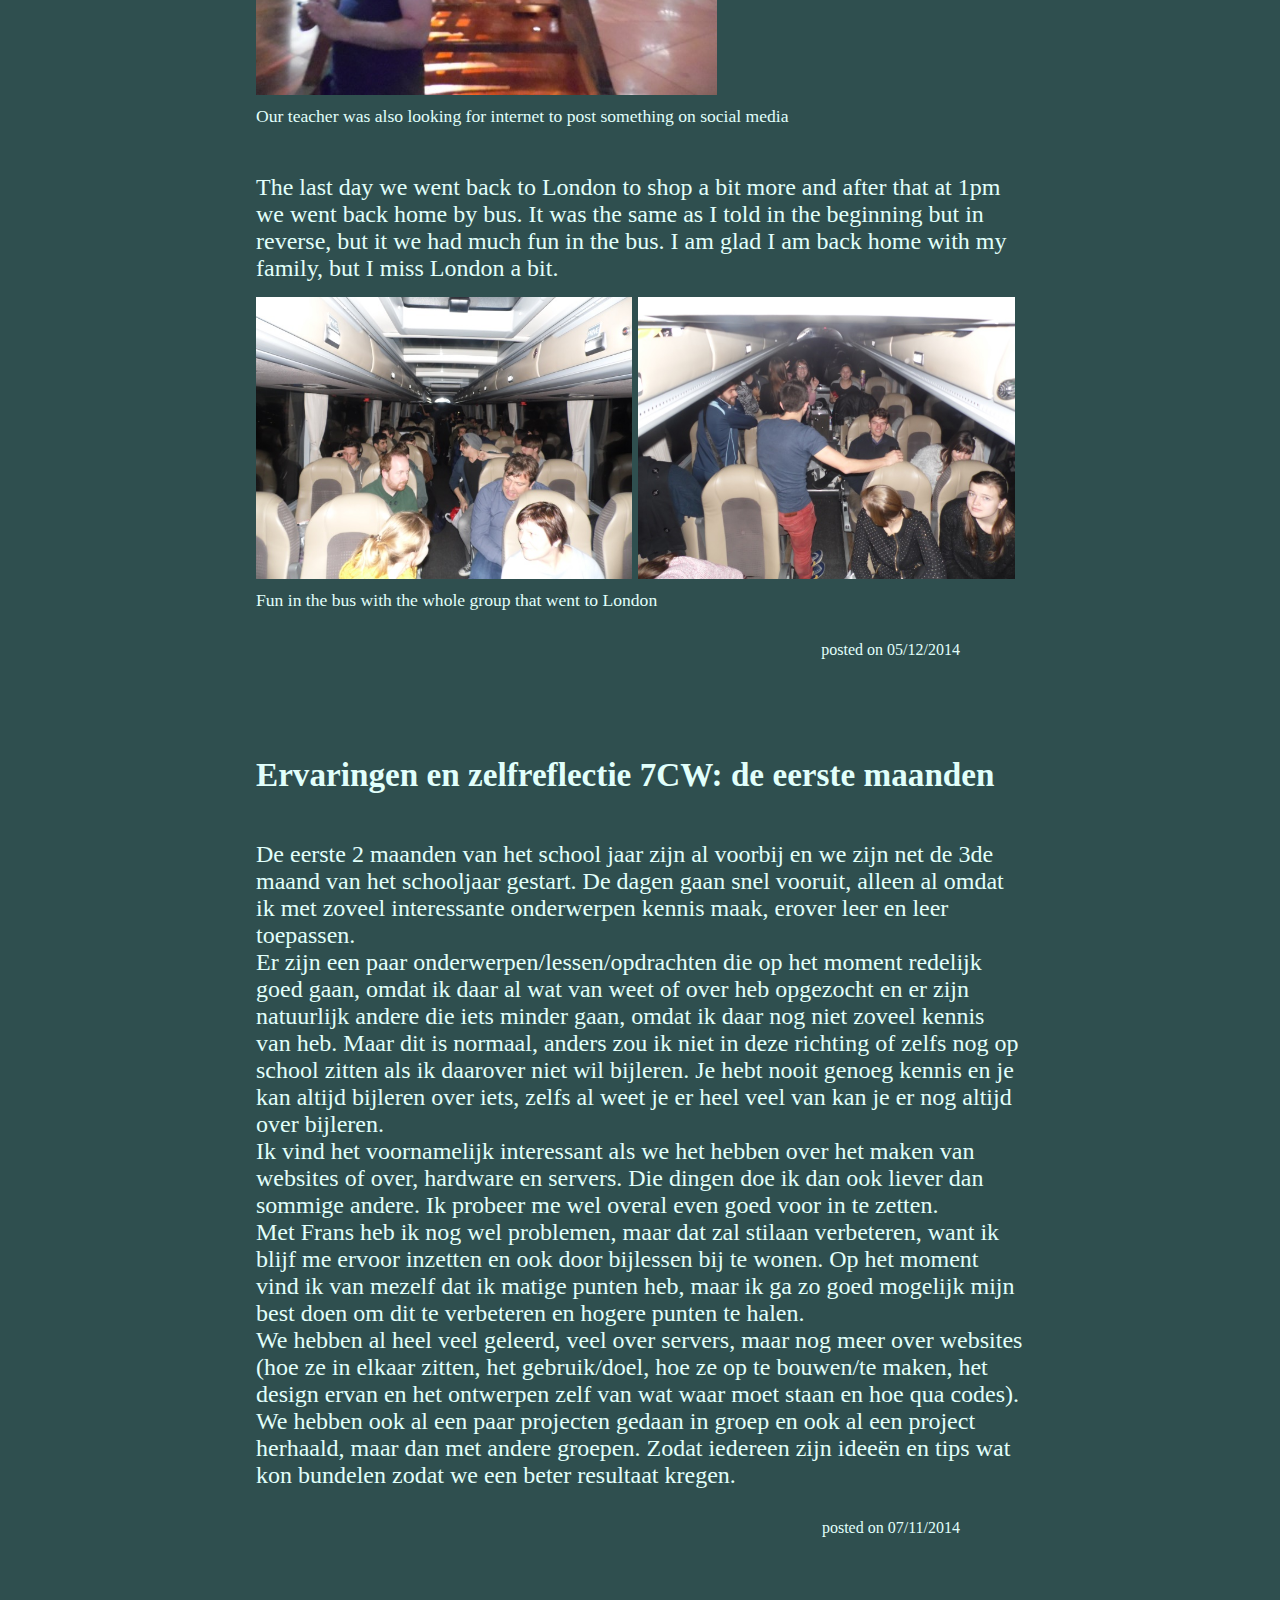
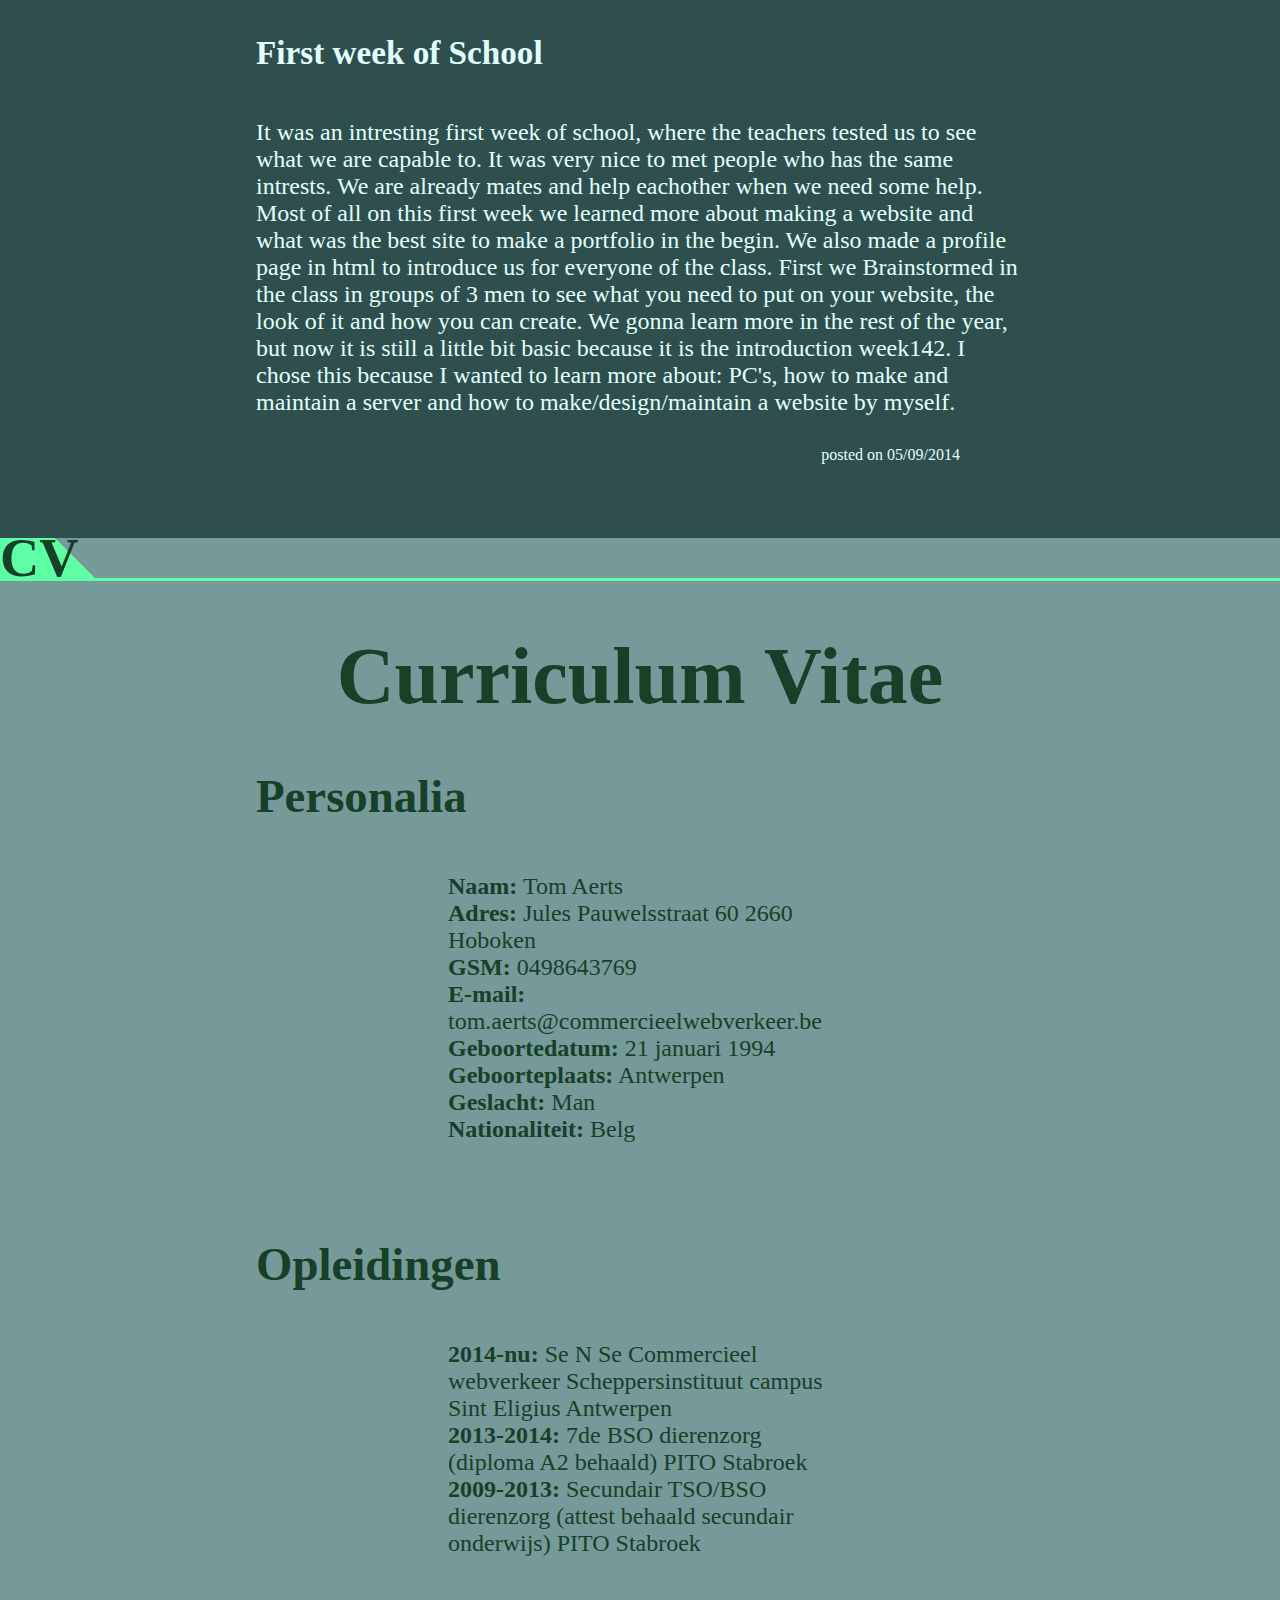
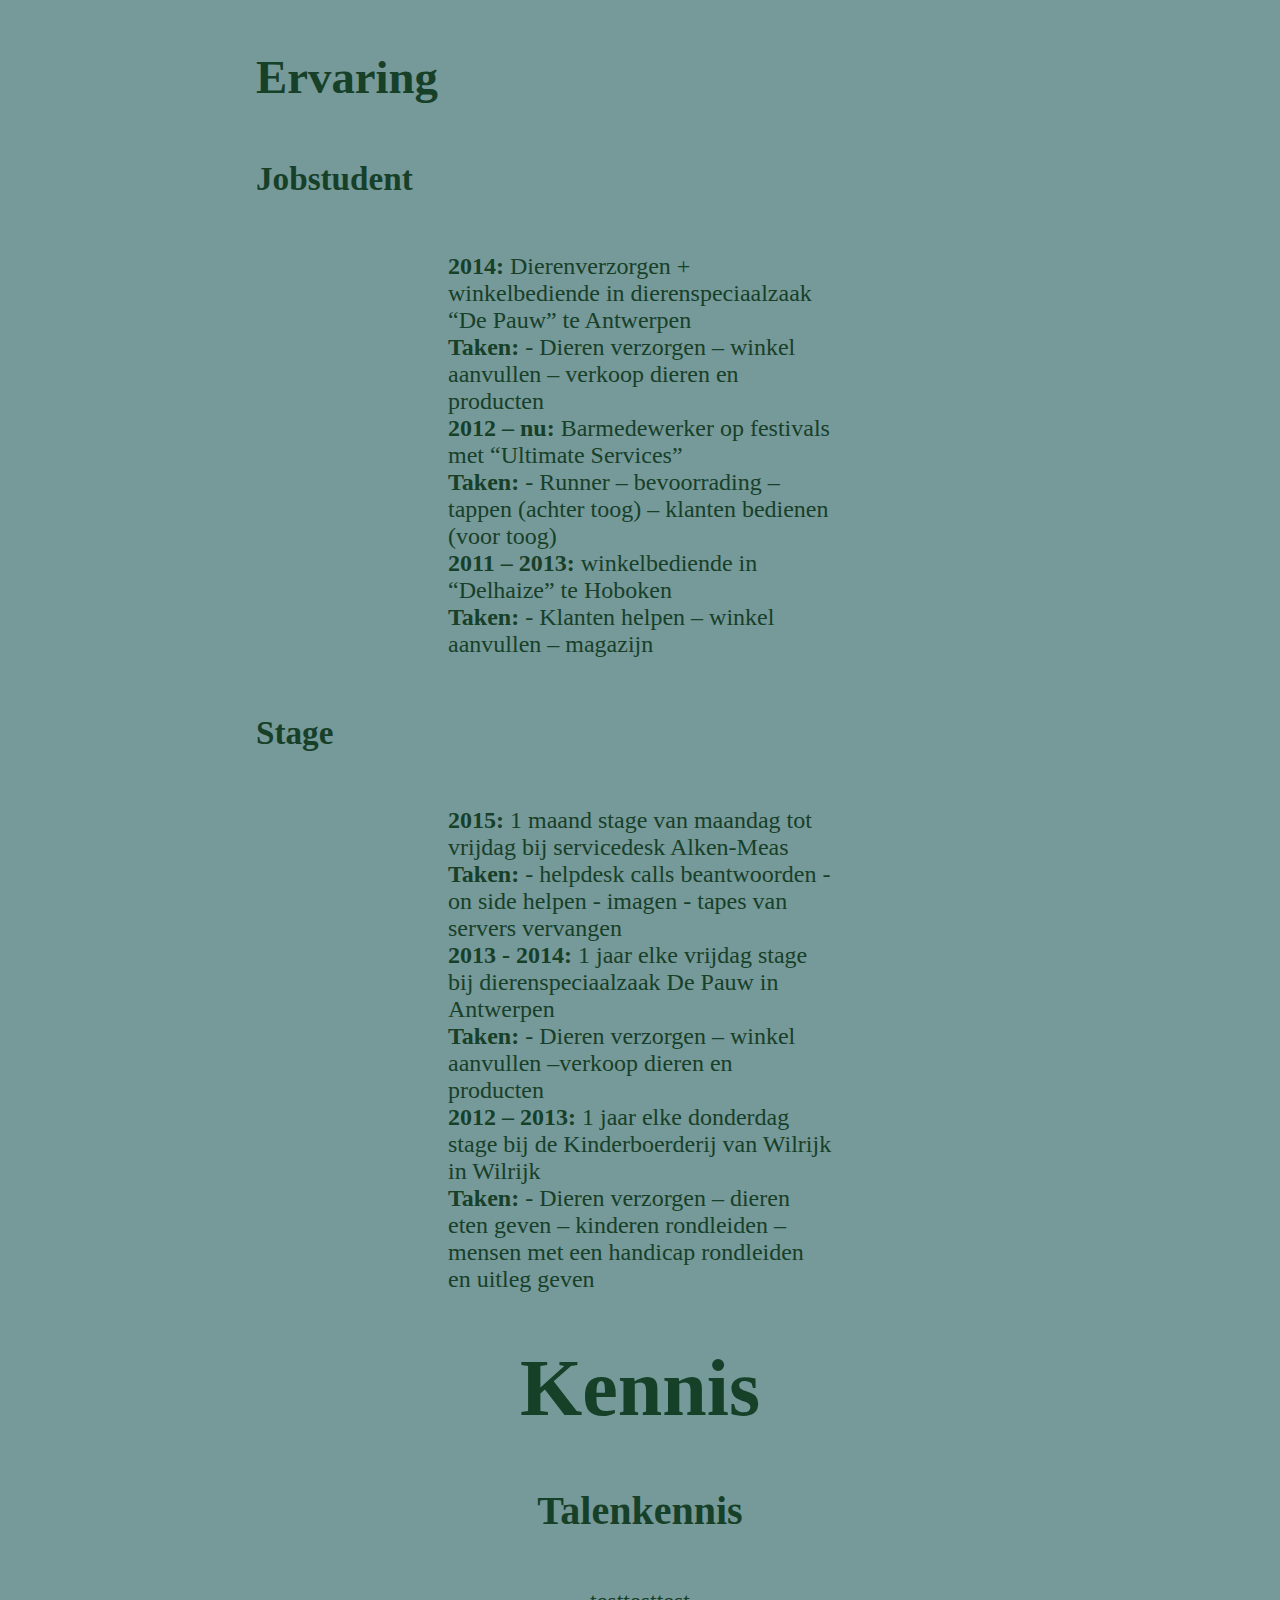
==== commit 6117e352: "projecten verder uitwerken" ====
--- a/index.html
+++ b/index.html
@@ -65,14 +65,31 @@
                 <div class="secondbox">
                     <article class="text"> 
                         <h1>Project voorstelling</h1>
-                        <div class="provoorstelling">project 1</div>
-                        <div class="provoorstelling">project 2</div>
-                        <div class="provoorstelling">project 3</div>
-                        <div class="provoorstelling">project 4</div>
-                        <div class="provoorstelling hide"></div>
-                        <div class="provoorstelling hide"></div>
-                        <div class="provoorstelling hide "></div>
-                        <div class="provoorstelling hide"></div>
+                        <!-- voor iets te verstoppen gebruik classe hide -->
+                        <div class="thumbnail">
+                        <img src="pics/7cw-2.png" class="provoorstelling"><br>project 1
+                        </div>
+                        <div class="thumbnail">
+                        <img src="pics/7cw-1.png" class="provoorstelling"><br>project 2
+                        </div>
+                        <div class="thumbnail">
+                        <img src="pics/7cw-3.png" class="provoorstelling"><br>project 3
+                        </div>
+                        <div class="thumbnail">
+                        <img src="pics/7cw-4.png" class="provoorstelling">project 4
+                        </div>
+                        <div class="thumbnail">
+                        <img src="pics/alken-maes.jpg" class="provoorstelling">project 5
+                        </div>
+                        <div class="thumbnail">
+                        <img src="pics/alken-maes.jpg" class="provoorstelling">project 6
+                        </div>
+                        <div class="thumbnail">
+                        <img src="pics/alken-maes.jpg" class="provoorstelling">project 7
+                        </div>
+                        <div class="thumbnail">
+                        <img src="pics/alken-maes.jpg" class="provoorstelling">project 8
+                        </div>
                         <p class="nietzienmaarwelzijn">lol</p>
                     </article>
                 </div>
@@ -203,7 +220,19 @@
                 <div class="firstbox">
                     <article class="text"> 
                         <h1>Referenties tonen</h1>
-                        <p>fhjgsjhgsfjfhg sjhgskjhgjkfshgkjsfh jhgskjhgkjhgksjh jkhgskjhgkjghskgjh kjhgskjghskjhgksgh jkhskghgskjhsgkjhg kshgkjsghksh</p>
+                        <p class="nietzienmaarwelzijn">lol
+                        <div class="profiel top"></div><br>
+                        <p class="referentietext">referentie 1 Lorem ipsum dolor sit amet, ad partem nemore tincidunt vix, eam numquam dolorem recteque no, sit utroque civibus insolens ut. Sed no duis dictas deleniti, quo utamur quaeque comprehensam in, an aperiam mnesarchum sea. Epicuri philosophia ut mea, noluisse electram comprehensam sed at. Admodum molestiae at per. In duis dolorem quo, ex qui pertinax elaboraret, ornatus referrentur no mea. Eam in denique temporibus, pri audiam inermis ocurreret an.</p>
+                        <p class="nietzienmaarwelzijn">lol
+                        <div class="profiel kleur"></div><br>
+                        <p class="referentietext">referentie 2 Lorem ipsum dolor sit amet, ad partem nemore tincidunt vix, eam numquam dolorem recteque no, sit utroque civibus insolens ut. Sed no duis dictas deleniti, quo utamur quaeque comprehensam in, an aperiam mnesarchum sea. Epicuri philosophia ut mea, noluisse electram comprehensam sed at. Admodum molestiae at per. In duis dolorem quo, ex qui pertinax elaboraret, ornatus referrentur no mea. Eam in denique temporibus, pri audiam inermis ocurreret an.</p>
+                        <p class="nietzienmaarwelzijn">lol
+                        <div class="profiel kleur"></div><br>
+                        <p class="referentietext">referentie 3 Lorem ipsum dolor sit amet, ad partem nemore tincidunt vix, eam numquam dolorem recteque no, sit utroque civibus insolens ut. Sed no duis dictas deleniti, quo utamur quaeque comprehensam in, an aperiam mnesarchum sea. Epicuri philosophia ut mea, noluisse electram comprehensam sed at. Admodum molestiae at per. In duis dolorem quo, ex qui pertinax elaboraret, ornatus referrentur no mea. Eam in denique temporibus, pri audiam inermis ocurreret an.</p>
+                        <p class="nietzienmaarwelzijn">lol
+                        <div class="profiel kleur"></div><br>
+                        <p class="referentietext">referentie 4 Lorem ipsum dolor sit amet, ad partem nemore tincidunt vix, eam numquam dolorem recteque no, sit utroque civibus insolens ut. Sed no duis dictas deleniti, quo utamur quaeque comprehensam in, an aperiam mnesarchum sea. Epicuri philosophia ut mea, noluisse electram comprehensam sed at. Admodum molestiae at per. In duis dolorem quo, ex qui pertinax elaboraret, ornatus referrentur no mea. Eam in denique temporibus, pri audiam inermis ocurreret an.</p>
+                        <p class="nietzienmaarwelzijn">lol</p>
                     </article>
                 </div>
             </section>
--- a/Styles/opmaak.css
+++ b/Styles/opmaak.css
@@ -186,10 +186,14 @@
 .provoorstelling {
     width: 315px;
     height: 200px;
-    background-color: yellow;
-    margin-left: 60px;
-    float: left;
-    margin-top: 60px
+    float: left;
+}
+.thumbnail
+{
+float: left;
+width: 315px;
+border: 1px solid #000;
+margin: 0 15px 15px 50px;
 }
 
 /* blog page */
@@ -268,6 +272,29 @@
     width: 100%;
     margin-top: -73px
 }
+.kleur {
+    background-color: aqua;
+    height: 250px;
+    width: 250px;
+    border-radius: 600px;
+    margin-left: 80px;
+    float: none;
+}
+.top {
+    background-color: aqua;
+    height: 250px;
+    width: 250px;
+    border-radius: 600px;
+    margin-left: 80px;
+    float: none;
+}
+.referentietext {
+    text-align: left;
+    width: 60%;
+    margin-left: 350px;
+    margin-top: -250px;
+    float: left;
+}
 
 /* contact page */
 .contact {
@@ -309,7 +336,7 @@
 .firstbox { 
     border-top: 3px solid #5EFFA4;      
     background-color: #2F4F4F;
-    height: 100%;
+    min-height: 100%;
     width: 100%;
     color: #E1FFFB;
     margin-bottom: -48px
@@ -317,7 +344,7 @@
 .secondbox {
     border-top: 3px solid #5EFFA4;      
     background-color: #769999;
-    height: 100%;
+    min-height: 100%;
     width: 100%;
     color: #174029;
     margin-bottom: -48px;
--- a/Styles/media-queries.css
+++ b/Styles/media-queries.css
@@ -204,7 +204,7 @@
     }
     .provoorstelling {
         width: 100%;
-        height: 400px;
+        height: 200px;
         margin-left: 0px;
     }
     .textlinks {
@@ -229,6 +229,28 @@
     font-size: 0.8rem;
     margin-top: 5px;
 }
+    .referentietext {
+        width: 100%;
+        margin-left: 0px;
+        text-align: center;
+        margin-top: 15px;
+        font-size: 1.3rem;
+        margin-top: -20px;
+    }
+    .kleur{
+        margin-top: 40px
+    }
+    .top {
+        margin-top: -40px
+    }
+    .thumbnail
+    {
+        float: none;
+        width: 99.4%;
+        border: 1px solid #000;
+        margin-left: 0px;
+        margin-top: 50px;
+    }
 }
 @media only screen and (max-width:900px) {
     
